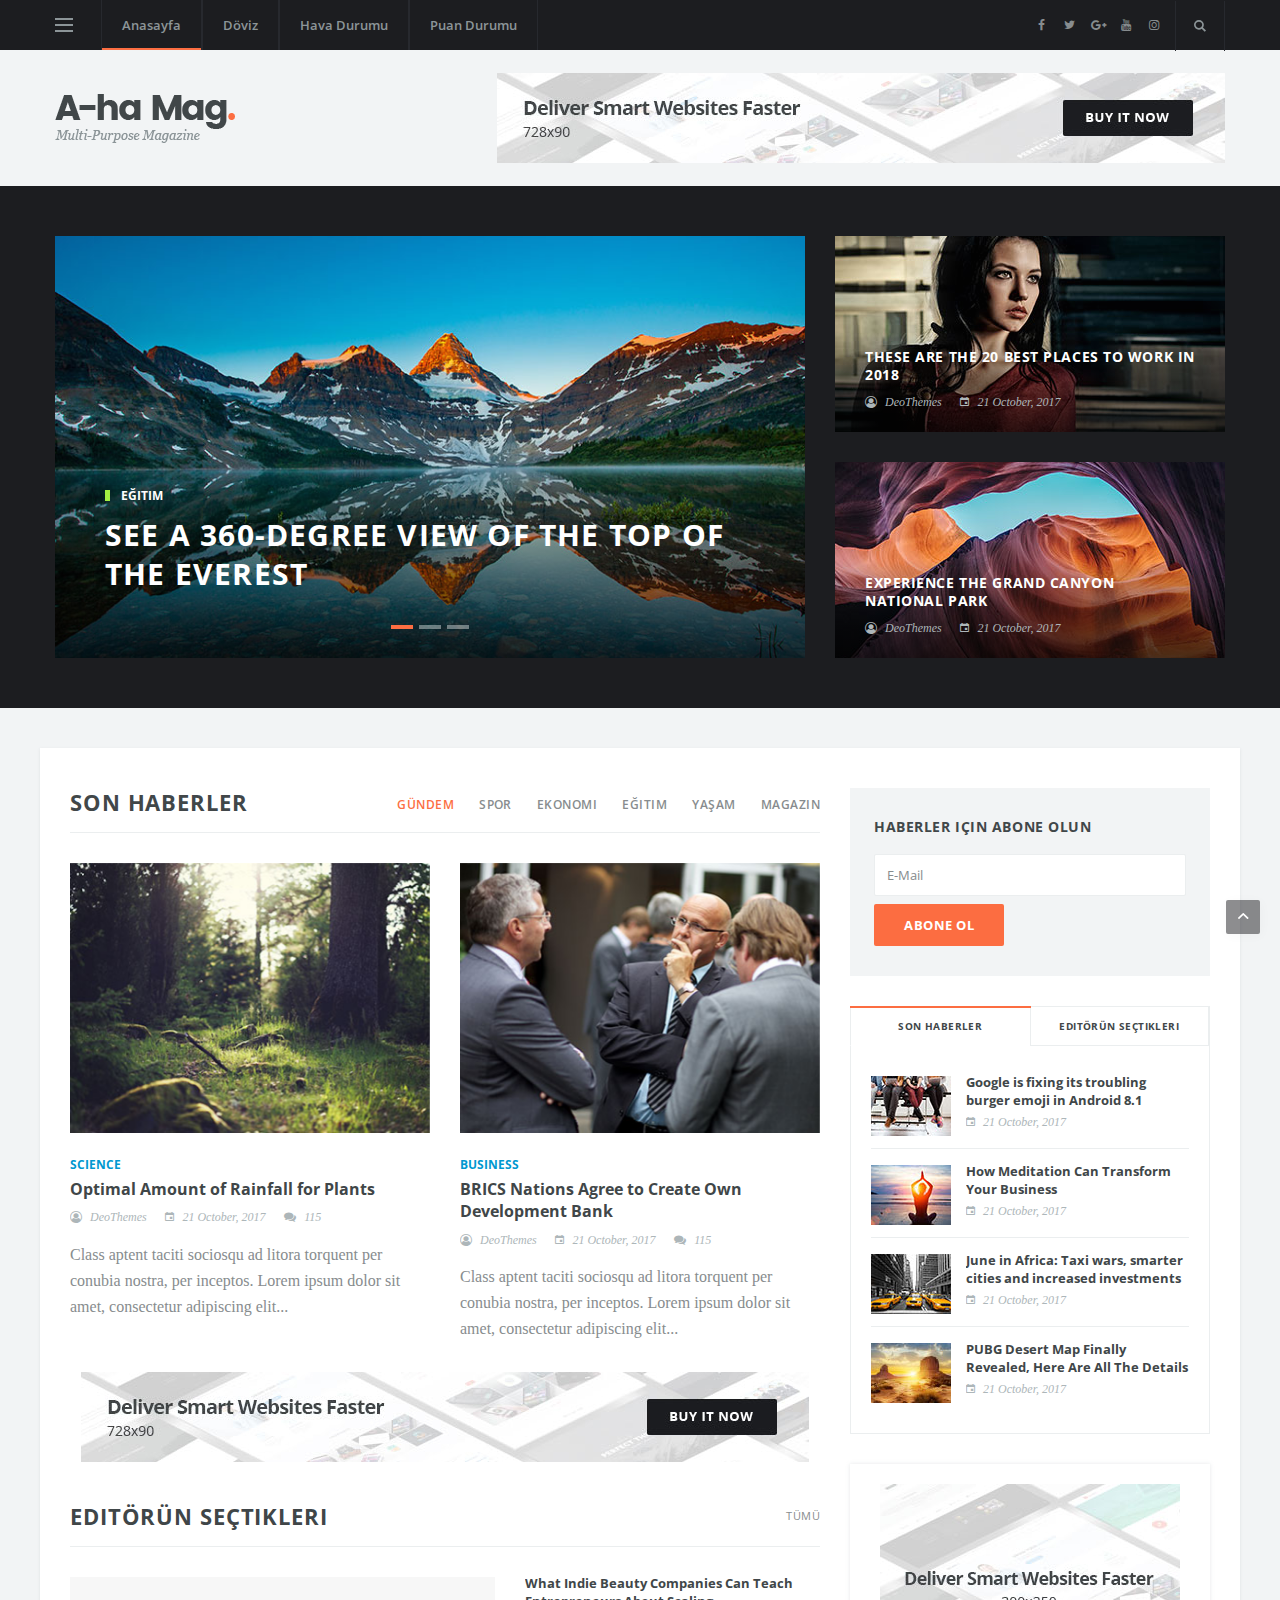
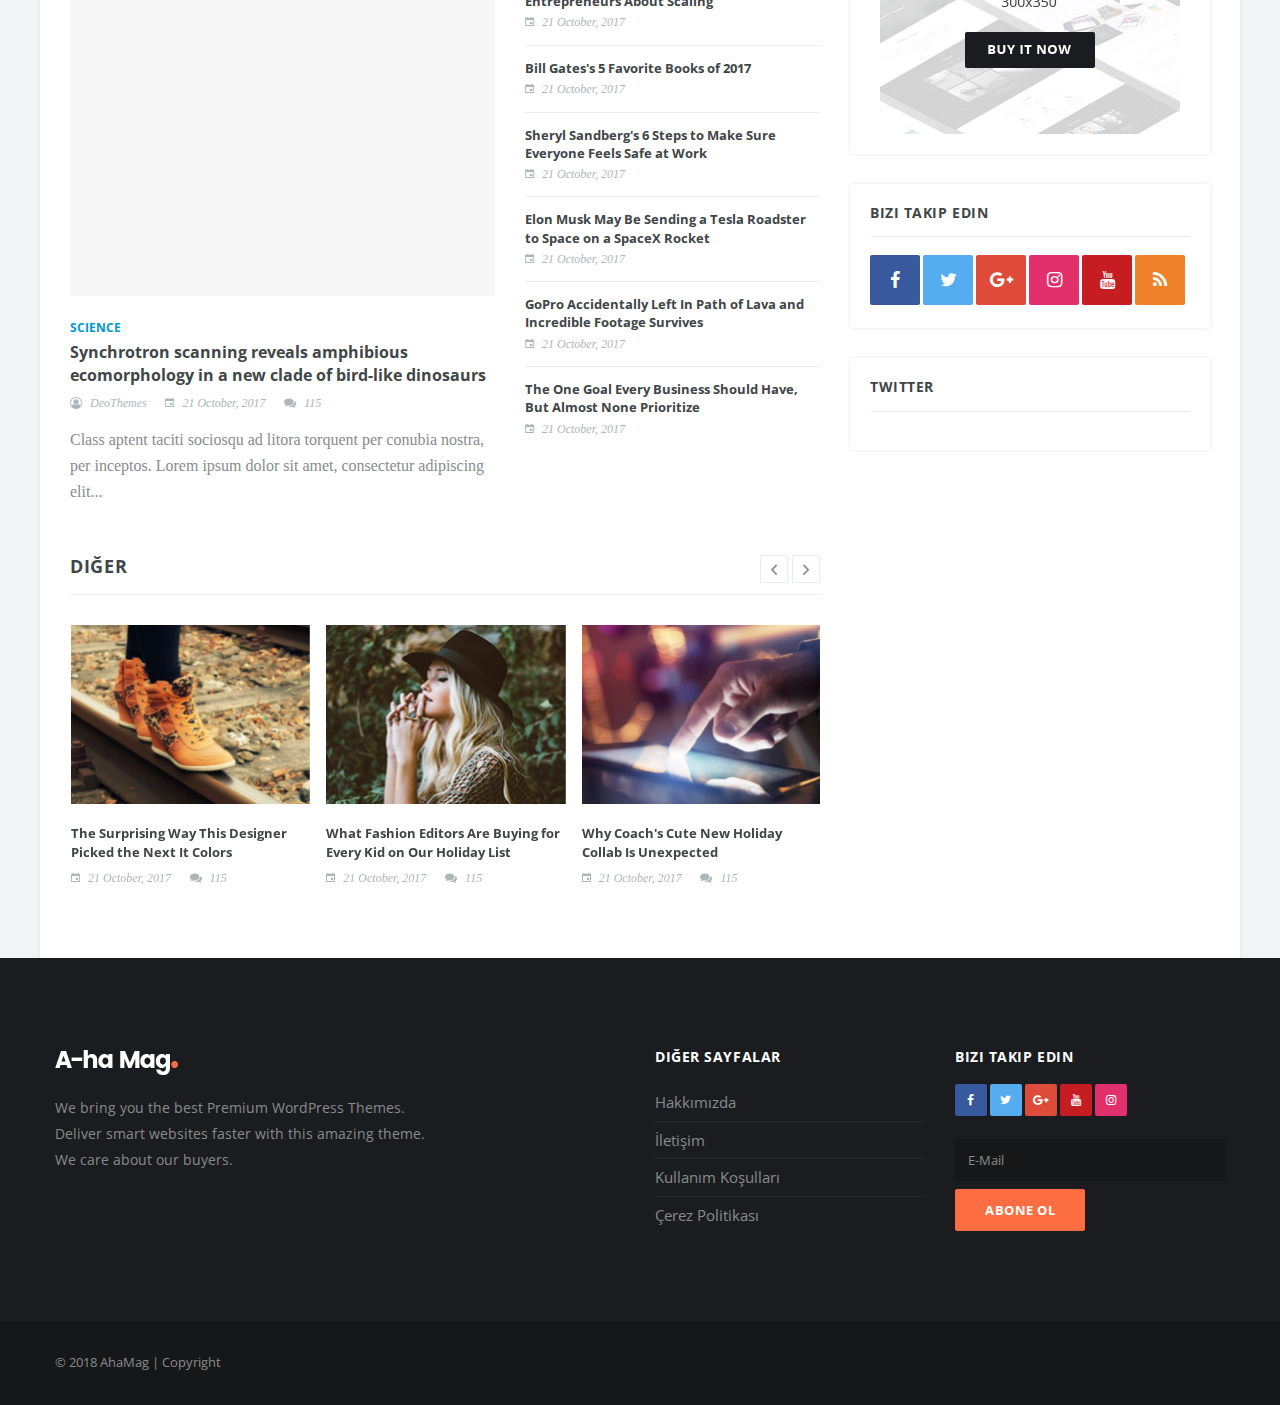
==== index.html @ 60ecb638 "anasayfa" ====
<!DOCTYPE html>
<html lang="en">

<head>
    <title>Aha Magazine | Home</title>

    <meta charset="utf-8">
    <!--[if IE]><meta http-equiv='X-UA-Compatible' content='IE=edge,chrome=1'><![endif]-->
    <meta name="viewport" content="width=device-width, initial-scale=1, shrink-to-fit=no" />
    <meta name="description" content="">

    <!-- Google Fonts -->
    <link href='https://fonts.googleapis.com/css?family=Open+Sans:400,600,700' rel='stylesheet'>

    <!-- Css -->
    <link rel="stylesheet" href="css/bootstrap.min.css" />
    <link rel="stylesheet" href="css/font-icons.css" />
    <link rel="stylesheet" href="css/style.css" />

    <!-- Favicons -->
    <link rel="shortcut icon" href="img/favicon.ico">
    <link rel="apple-touch-icon" href="img/apple-touch-icon.png">
    <link rel="apple-touch-icon" sizes="72x72" href="img/apple-touch-icon-72x72.png">
    <link rel="apple-touch-icon" sizes="114x114" href="img/apple-touch-icon-114x114.png">

    <!-- Lazyload -->
    <script src="js/lazysizes.min.js"></script>

</head>

<body class="bg-light">

    <!-- Preloader -->
    <div class="loader-mask">
        <div class="loader">
            <div></div>
        </div>
    </div>

    <!-- Bg Overlay -->
    <div class="content-overlay"></div>

    <!-- Sidenav -->
    <header class="sidenav" id="sidenav">

        <!-- close -->
        <div class="sidenav__close">
            <button class="sidenav__close-button" id="sidenav__close-button" aria-label="close sidenav">
                <i class="ui-close sidenav__close-icon"></i>
            </button>
        </div>

        <!-- Nav -->
        <nav class="sidenav__menu-container">
            <ul class="sidenav__menu" role="menubar">
                <!-- Categories -->
                <li>
                    <a href="#" class="sidenav__menu-link sidenav__menu-link-category sidenav__menu-link--orange">Gündem</a>
                </li>
                <li>
                    <a href="#" class="sidenav__menu-link sidenav__menu-link-category sidenav__menu-link--blue">Spor</a>
                </li>
                <li>
                    <a href="#" class="sidenav__menu-link sidenav__menu-link-category sidenav__menu-link--red">Ekonomi</a>
                </li>
                <li>
                    <a href="#" class="sidenav__menu-link sidenav__menu-link-category sidenav__menu-link--salad">Eğitim</a>
                </li>
                <li>
                    <a href="#" class="sidenav__menu-link sidenav__menu-link-category sidenav__menu-link--purple">Yaşam</a>
                </li>
                <li>
                    <a href="#" class="sidenav__menu-link sidenav__menu-link-category sidenav__menu-link--yellow">Magazin</a>
                </li>
            </ul>
        </nav>

        <div class="socials sidenav__socials">
            <a class="social social-facebook" href="#" target="_blank" aria-label="facebook">
                <i class="ui-facebook"></i>
            </a>
            <a class="social social-twitter" href="#" target="_blank" aria-label="twitter">
                <i class="ui-twitter"></i>
            </a>
            <a class="social social-google-plus" href="#" target="_blank" aria-label="google">
                <i class="ui-google"></i>
            </a>
            <a class="social social-youtube" href="#" target="_blank" aria-label="youtube">
                <i class="ui-youtube"></i>
            </a>
            <a class="social social-instagram" href="#" target="_blank" aria-label="instagram">
                <i class="ui-instagram"></i>
            </a>
        </div>
    </header>
    <!-- end sidenav -->

    <main class="main oh" id="main">

        <!-- Navigation -->
        <header class="nav">

            <div class="nav__holder nav--sticky">
                <div class="container relative">
                    <div class="flex-parent">

                        <!-- Side Menu Button -->
                        <button class="nav-icon-toggle" id="nav-icon-toggle" aria-label="Open side menu">
                            <span class="nav-icon-toggle__box">
                                <span class="nav-icon-toggle__inner"></span>
                            </span>
                        </button>
                        <!-- end Side menu button -->

                        <!-- Mobile logo -->
                        <a href="index.html" class="logo logo--mobile d-lg-none">
                            <img class="logo__img" src="img/logo_mobile.png" alt="logo">
                        </a>

                        <!-- Nav-wrap -->
                        <nav class="flex-child nav__wrap d-none d-lg-block">
                            <ul class="nav__menu">

                                <li class="active">
                                    <a href="index.html">Anasayfa</a>
                                </li>
                                <li>
                                    <a href="index.html">Döviz</a>
                                </li>
                                <li>
                                    <a href="index.html">Hava Durumu</a>
                                </li>
                                <li>
                                    <a href="index.html">Puan Durumu</a>
                                </li>

                                <!--li class="nav__dropdown">
                                    <a href="#">Posts</a>
                                    <ul class="nav__dropdown-menu">
                                        <li>
                                            <a href="single-post-gallery.html">Gallery Post</a>
                                        </li>
                                        <li>
                                            <a href="single-post.html">Video Post</a>
                                        </li>
                                        <li>
                                            <a href="single-post.html">Audio Post</a>
                                        </li>
                                        <li>
                                            <a href="single-post-quote.html">Quote Post</a>
                                        </li>
                                    </ul>
                                </li-->
                            </ul>
                            <!-- end menu -->
                        </nav>
                        <!-- end nav-wrap -->

                        <!-- Nav Right -->
                        <div class="nav__right nav--align-right d-lg-flex">

                            <!-- Socials -->
                            <div class="nav__right-item socials nav__socials d-none d-lg-flex">
                                <a class="social social-facebook social--nobase" href="#" target="_blank" aria-label="facebook">
                                    <i class="ui-facebook"></i>
                                </a>
                                <a class="social social-twitter social--nobase" href="#" target="_blank" aria-label="twitter">
                                    <i class="ui-twitter"></i>
                                </a>
                                <a class="social social-google social--nobase" href="#" target="_blank" aria-label="google">
                                    <i class="ui-google"></i>
                                </a>
                                <a class="social social-youtube social--nobase" href="#" target="_blank" aria-label="youtube">
                                    <i class="ui-youtube"></i>
                                </a>
                                <a class="social social-instagram social--nobase" href="#" target="_blank" aria-label="instagram">
                                    <i class="ui-instagram"></i>
                                </a>
                            </div>

                            <!-- Search -->
                            <div class="nav__right-item nav__search">
                                <a href="#" class="nav__search-trigger" id="nav__search-trigger">
                                    <i class="ui-search nav__search-trigger-icon"></i>
                                </a>
                                <div class="nav__search-box" id="nav__search-box">
                                    <form class="nav__search-form">
                                        <input type="text" placeholder="Ara" class="nav__search-input">
                                        <button type="submit" class="search-button btn btn-lg btn-color btn-button">
                                            <i class="ui-search nav__search-icon"></i>
                                        </button>
                                    </form>
                                </div>

                            </div>

                        </div>
                        <!-- end nav right -->

                    </div>
                    <!-- end flex-parent -->
                </div>
                <!-- end container -->

            </div>
        </header>
        <!-- end navigation -->

        <!-- Header -->
        <div class="header">
            <div class="container">
                <div class="flex-parent align-items-center">

                    <!-- Logo -->
                    <a href="index.html" class="logo d-none d-lg-block">
                        <img class="logo__img" src="img/logo.png" alt="logo">
                    </a>

                    <!-- Ad Banner 728 -->
                    <div class="text-center">
                        <a href="#">
                            <img src="img/blog/placeholder_leaderboard.jpg" alt="">
                        </a>
                    </div>

                </div>
            </div>
        </div>
        <!-- end header -->

        <!-- Trending Now -->
        <!--div class="trending-now">
            <div class="container relative">
                <span class="trending-now__label">Trending</span>
                <ul class="newsticker">
                    <li class="newsticker__item">
                        <a href="single-post.html" class="newsticker__item-url">A-HA theme is multi-purpose solution for any kind of business</a>
                    </li>
                    <li class="newsticker__item">
                        <a href="single-post-1.html" class="newsticker__item-url">Satelite cost tens of millions or even hundreds of millions of dollars to build</a>
                    </li>
                    <li class="newsticker__item">
                        <a href="single-post-3.html" class="newsticker__item-url">8 Hidden Costs of Starting and Running a Business</a>
                    </li>
                </ul>
                <div class="newsticker-buttons">
                    <button class="newsticker-button newsticker-button--prev" id="newsticker-button--prev" aria-label="next article">
                        <i class="ui-arrow-left"></i>
                    </button>
                    <button class="newsticker-button newsticker-button--next" id="newsticker-button--next" aria-label="previous article">
                        <i class="ui-arrow-right"></i>
                    </button>
                </div>
            </div>
        </div-->

        <!-- Featured Posts Grid -->
        <section class="featured-posts-grid bg-dark">
            <div class="container clearfix">

                <!-- Large post slider -->
                <div class="featured-posts-grid__item featured-posts-grid__item--lg">
                    <div id="owl-hero-grid" class="owl-carousel owl-theme owl-carousel--dots-inside">

                        <article class="entry featured-posts-grid__entry">
                            <div class="thumb-bg-holder owl-lazy" data-src="img/blog/featured_grid_slide_1.jpg">
                                <img src="img/blog/featured_grid_slide_1.jpg" alt="" class="d-none">
                                <a href="single-post.html" class="thumb-url"></a>
                                <div class="bottom-gradient"></div>
                            </div>

                            <div class="thumb-text-holder">
                                <a href="single-post.html" class="entry__meta-category entry__meta-category-color entry__meta-category-color--salad">Eğitim</a>
                                <h2 class="thumb-entry-title">
                                    <a href="single-post.html">See a 360-Degree View of the Top of the Everest</a>
                                </h2>
                            </div>
                        </article>

                        <article class="entry featured-posts-grid__entry">
                            <div class="thumb-bg-holder owl-lazy" data-src="img/blog/featured_grid_slide_2.jpg">
                                <img src="img/blog/featured_grid_slide_2.jpg" alt="" class="d-none">
                                <a href="single-post.html" class="thumb-url"></a>
                                <div class="bottom-gradient"></div>
                            </div>

                            <div class="thumb-text-holder">
                                <a href="single-post.html" class="entry__meta-category entry__meta-category-color entry__meta-category-color--blue">Spor</a>
                                <h2 class="thumb-entry-title">
                                    <a href="single-post.html">BRICS Nations Agree to Create Own Development Bank</a>
                                </h2>
                            </div>
                        </article>

                        <article class="entry featured-posts-grid__entry">
                            <div class="thumb-bg-holder owl-lazy" data-src="img/blog/featured_grid_slide_3.jpg">
                                <img src="img/blog/featured_grid_slide_3.jpg" alt="" class="d-none">
                                <a href="single-post.html" class="thumb-url"></a>
                                <div class="bottom-gradient"></div>
                            </div>

                            <div class="thumb-text-holder">
                                <a href="single-post.html" class="entry__meta-category entry__meta-category-color entry__meta-category-color--purple">Yaşam</a>
                                <h2 class="thumb-entry-title">
                                    <a href="single-post.html">Tesla's Giant Battery Farm Is Now Live in South Australia</a>
                                </h2>
                            </div>
                        </article>

                    </div>
                    <!-- end owl slider -->
                </div>
                <!-- end large post slider -->


                <div class="featured-posts-grid__item featured-posts-grid__item--sm">
                    <article class="entry featured-posts-grid__entry">
                        <div class="thumb-bg-holder" style="background-image: url(img/blog/featured_grid_2.jpg);">
                            <a href="single-post.html" class="thumb-url"></a>
                            <div class="bottom-gradient"></div>
                        </div>

                        <div class="thumb-text-holder">
                            <h2 class="thumb-entry-title thumb-entry-title--sm">
                                <a href="single-post.html">These Are the 20 Best Places to Work in 2018</a>
                            </h2>
                            <ul class="entry__meta">
                                <li class="entry__meta-author">
                                    <i class="ui-author"></i>
                                    <a href="#">DeoThemes</a>
                                </li>
                                <li class="entry__meta-date">
                                    <i class="ui-date"></i>
                                    21 October, 2017
                                </li>
                            </ul>
                        </div>
                    </article>
                </div>

                <div class="featured-posts-grid__item featured-posts-grid__item--sm">
                    <article class="entry featured-posts-grid__entry">
                        <div class="thumb-bg-holder" style="background-image: url(img/blog/featured_grid_3.jpg);">
                            <a href="single-post.html" class="thumb-url"></a>
                            <div class="bottom-gradient"></div>
                        </div>

                        <div class="thumb-text-holder">
                            <h2 class="thumb-entry-title thumb-entry-title--sm">
                                <a href="single-post.html">Experience the Grand Canyon National Park</a>
                            </h2>
                            <ul class="entry__meta">
                                <li class="entry__meta-author">
                                    <i class="ui-author"></i>
                                    <a href="#">DeoThemes</a>
                                </li>
                                <li class="entry__meta-date">
                                    <i class="ui-date"></i>
                                    21 October, 2017
                                </li>
                                <!--li class="entry__meta-comments">
                                    <i class="ui-comments"></i>
                                    <a href="#">115</a>
                                </li-->
                            </ul>
                        </div>
                    </article>
                </div>

            </div>
        </section>
        <!-- end featured posts grid -->

        <div class="main-container container mt-40" id="main-container">

            <!-- Content -->
            <div class="row">

                <!-- Posts -->
                <div class="col-lg-8 blog__content mb-30">

                    <!-- Hot News -->
                    <section class="section tab-post mb-10">
                        <div class="title-wrap">
                            <h3 class="section-title">Son Haberler</h3>

                            <div class="tabs tab-post__tabs">
                                <ul class="tabs__list">
                                    <li class="tabs__item tabs__item--active">
                                        <a href="#tab-all" class="tabs__trigger">Gündem</a>
                                    </li>
                                    <li class="tabs__item">
                                        <a href="#tab-world" class="tabs__trigger">Spor</a>
                                    </li>
                                    <li class="tabs__item">
                                        <a href="#tab-business" class="tabs__trigger">Ekonomi</a>
                                    </li>
                                    <li class="tabs__item">
                                        <a href="#tab-politics" class="tabs__trigger">Eğitim</a>
                                    </li>
                                    <li class="tabs__item">
                                        <a href="#tab-marketing" class="tabs__trigger">Yaşam</a>
                                    </li>
                                    <li class="tabs__item">
                                        <a href="#tab-marketing" class="tabs__trigger">Magazin</a>
                                    </li>
                                </ul>
                                <!-- end tabs -->
                            </div>
                        </div>

                        <!-- tab content -->
                        <div class="tabs__content tabs__content-trigger tab-post__tabs-content">

                            <div class="tabs__content-pane tabs__content-pane--active" id="tab-all">
                                <div class="row">
                                    <div class="col-md-6">
                                        <article class="entry">
                                            <div class="entry__img-holder">
                                                <a href="single-post.html">
                                                    <div class="thumb-container thumb-75">
                                                        <img data-src="img/blog/grid_post_img_1.jpg" src="img/empty.png" class="entry__img lazyload" alt="" />
                                                    </div>
                                                </a>
                                            </div>

                                            <div class="entry__body">
                                                <div class="entry__header">
                                                    <a href="#" class="entry__meta-category">science</a>
                                                    <h2 class="entry__title">
                                                        <a href="single-post.html">Optimal Amount of Rainfall for Plants</a>
                                                    </h2>
                                                    <ul class="entry__meta">
                                                        <li class="entry__meta-author">
                                                            <i class="ui-author"></i>
                                                            <a href="#">DeoThemes</a>
                                                        </li>
                                                        <li class="entry__meta-date">
                                                            <i class="ui-date"></i>
                                                            21 October, 2017
                                                        </li>
                                                        <li class="entry__meta-comments">
                                                            <i class="ui-comments"></i>
                                                            <a href="#">115</a>
                                                        </li>
                                                    </ul>
                                                </div>
                                                <div class="entry__excerpt">
                                                    <p>Class aptent taciti sociosqu ad litora torquent per conubia nostra, per
                                                        inceptos. Lorem ipsum dolor sit amet, consectetur adipiscing elit...</p>
                                                </div>
                                            </div>
                                        </article>
                                    </div>
                                    <div class="col-md-6">
                                        <article class="entry">
                                            <div class="entry__img-holder">
                                                <a href="single-post.html">
                                                    <div class="thumb-container thumb-75">
                                                        <img data-src="img/blog/grid_post_img_2.jpg" src="img/empty.png" class="entry__img lazyload" alt="" />
                                                    </div>
                                                </a>
                                            </div>

                                            <div class="entry__body">
                                                <div class="entry__header">
                                                    <a href="#" class="entry__meta-category">business</a>
                                                    <h2 class="entry__title">
                                                        <a href="single-post.html">BRICS Nations Agree to Create Own Development Bank</a>
                                                    </h2>
                                                    <ul class="entry__meta">
                                                        <li class="entry__meta-author">
                                                            <i class="ui-author"></i>
                                                            <a href="#">DeoThemes</a>
                                                        </li>
                                                        <li class="entry__meta-date">
                                                            <i class="ui-date"></i>
                                                            21 October, 2017
                                                        </li>
                                                        <li class="entry__meta-comments">
                                                            <i class="ui-comments"></i>
                                                            <a href="#">115</a>
                                                        </li>
                                                    </ul>
                                                </div>
                                                <div class="entry__excerpt">
                                                    <p>Class aptent taciti sociosqu ad litora torquent per conubia nostra, per
                                                        inceptos. Lorem ipsum dolor sit amet, consectetur adipiscing elit...</p>
                                                </div>
                                            </div>
                                        </article>
                                    </div>
                                </div>
                            </div>
                            <!-- end pane 1 -->
                            <div class="tabs__content-pane" id="tab-world">
                                <div class="row">
                                    <div class="col-md-6">
                                        <article class="entry">
                                            <div class="entry__img-holder">
                                                <a href="single-post.html">
                                                    <div class="thumb-container thumb-75">
                                                        <img data-src="img/blog/grid_post_img_1.jpg" src="img/empty.png" class="entry__img lazyload" alt="" />
                                                    </div>
                                                </a>
                                            </div>

                                            <div class="entry__body">
                                                <div class="entry__header">
                                                    <a href="#" class="entry__meta-category">science</a>
                                                    <h2 class="entry__title">
                                                        <a href="single-post.html">Optimal Amount of Rainfall for Plants</a>
                                                    </h2>
                                                    <ul class="entry__meta">
                                                        <li class="entry__meta-author">
                                                            <i class="ui-author"></i>
                                                            <a href="#">DeoThemes</a>
                                                        </li>
                                                        <li class="entry__meta-date">
                                                            <i class="ui-date"></i>
                                                            21 October, 2017
                                                        </li>
                                                        <li class="entry__meta-comments">
                                                            <i class="ui-comments"></i>
                                                            <a href="#">115</a>
                                                        </li>
                                                    </ul>
                                                </div>
                                                <div class="entry__excerpt">
                                                    <p>Class aptent taciti sociosqu ad litora torquent per conubia nostra, per
                                                        inceptos. Lorem ipsum dolor sit amet, consectetur adipiscing elit...</p>
                                                </div>
                                            </div>
                                        </article>
                                    </div>
                                    <div class="col-md-6">
                                        <article class="entry">
                                            <div class="entry__img-holder">
                                                <a href="single-post.html">
                                                    <div class="thumb-container thumb-75">
                                                        <img data-src="img/blog/grid_post_img_2.jpg" src="img/empty.png" class="entry__img lazyload" alt="" />
                                                    </div>
                                                </a>
                                            </div>

                                            <div class="entry__body">
                                                <div class="entry__header">
                                                    <a href="#" class="entry__meta-category">business</a>
                                                    <h2 class="entry__title">
                                                        <a href="single-post.html">BRICS Nations Agree to Create Own Development Bank</a>
                                                    </h2>
                                                    <ul class="entry__meta">
                                                        <li class="entry__meta-author">
                                                            <i class="ui-author"></i>
                                                            <a href="#">DeoThemes</a>
                                                        </li>
                                                        <li class="entry__meta-date">
                                                            <i class="ui-date"></i>
                                                            21 October, 2017
                                                        </li>
                                                        <li class="entry__meta-comments">
                                                            <i class="ui-comments"></i>
                                                            <a href="#">115</a>
                                                        </li>
                                                    </ul>
                                                </div>
                                                <div class="entry__excerpt">
                                                    <p>Class aptent taciti sociosqu ad litora torquent per conubia nostra, per
                                                        inceptos. Lorem ipsum dolor sit amet, consectetur adipiscing elit...</p>
                                                </div>
                                            </div>
                                        </article>
                                    </div>
                                </div>
                            </div>
                            <!-- end pane 2 -->
                            <div class="tabs__content-pane" id="tab-business">
                                <div class="row">
                                    <div class="col-md-6">
                                        <article class="entry">
                                            <div class="entry__img-holder">
                                                <a href="single-post.html">
                                                    <div class="thumb-container thumb-75">
                                                        <img data-src="img/blog/grid_post_img_1.jpg" src="img/empty.png" class="entry__img lazyload" alt="" />
                                                    </div>
                                                </a>
                                            </div>

                                            <div class="entry__body">
                                                <div class="entry__header">
                                                    <a href="#" class="entry__meta-category">science</a>
                                                    <h2 class="entry__title">
                                                        <a href="single-post.html">Optimal Amount of Rainfall for Plants</a>
                                                    </h2>
                                                    <ul class="entry__meta">
                                                        <li class="entry__meta-author">
                                                            <i class="ui-author"></i>
                                                            <a href="#">DeoThemes</a>
                                                        </li>
                                                        <li class="entry__meta-date">
                                                            <i class="ui-date"></i>
                                                            21 October, 2017
                                                        </li>
                                                        <li class="entry__meta-comments">
                                                            <i class="ui-comments"></i>
                                                            <a href="#">115</a>
                                                        </li>
                                                    </ul>
                                                </div>
                                                <div class="entry__excerpt">
                                                    <p>Class aptent taciti sociosqu ad litora torquent per conubia nostra, per
                                                        inceptos. Lorem ipsum dolor sit amet, consectetur adipiscing elit...</p>
                                                </div>
                                            </div>
                                        </article>
                                    </div>
                                    <div class="col-md-6">
                                        <article class="entry">
                                            <div class="entry__img-holder">
                                                <a href="single-post.html">
                                                    <div class="thumb-container thumb-75">
                                                        <img data-src="img/blog/grid_post_img_2.jpg" src="img/empty.png" class="entry__img lazyload" alt="" />
                                                    </div>
                                                </a>
                                            </div>

                                            <div class="entry__body">
                                                <div class="entry__header">
                                                    <a href="#" class="entry__meta-category">business</a>
                                                    <h2 class="entry__title">
                                                        <a href="single-post.html">BRICS Nations Agree to Create Own Development Bank</a>
                                                    </h2>
                                                    <ul class="entry__meta">
                                                        <li class="entry__meta-author">
                                                            <i class="ui-author"></i>
                                                            <a href="#">DeoThemes</a>
                                                        </li>
                                                        <li class="entry__meta-date">
                                                            <i class="ui-date"></i>
                                                            21 October, 2017
                                                        </li>
                                                        <li class="entry__meta-comments">
                                                            <i class="ui-comments"></i>
                                                            <a href="#">115</a>
                                                        </li>
                                                    </ul>
                                                </div>
                                                <div class="entry__excerpt">
                                                    <p>Class aptent taciti sociosqu ad litora torquent per conubia nostra, per
                                                        inceptos. Lorem ipsum dolor sit amet, consectetur adipiscing elit...</p>
                                                </div>
                                            </div>
                                        </article>
                                    </div>
                                </div>
                            </div>
                            <!-- end pane 3 -->
                            <div class="tabs__content-pane" id="tab-politics">
                                <div class="row">
                                    <div class="col-md-6">
                                        <article class="entry">
                                            <div class="entry__img-holder">
                                                <a href="single-post.html">
                                                    <div class="thumb-container thumb-75">
                                                        <img data-src="img/blog/grid_post_img_1.jpg" src="img/empty.png" class="entry__img lazyload" alt="" />
                                                    </div>
                                                </a>
                                            </div>

                                            <div class="entry__body">
                                                <div class="entry__header">
                                                    <a href="#" class="entry__meta-category">science</a>
                                                    <h2 class="entry__title">
                                                        <a href="single-post.html">Optimal Amount of Rainfall for Plants</a>
                                                    </h2>
                                                    <ul class="entry__meta">
                                                        <li class="entry__meta-author">
                                                            <i class="ui-author"></i>
                                                            <a href="#">DeoThemes</a>
                                                        </li>
                                                        <li class="entry__meta-date">
                                                            <i class="ui-date"></i>
                                                            21 October, 2017
                                                        </li>
                                                        <li class="entry__meta-comments">
                                                            <i class="ui-comments"></i>
                                                            <a href="#">115</a>
                                                        </li>
                                                    </ul>
                                                </div>
                                                <div class="entry__excerpt">
                                                    <p>Class aptent taciti sociosqu ad litora torquent per conubia nostra, per
                                                        inceptos. Lorem ipsum dolor sit amet, consectetur adipiscing elit...</p>
                                                </div>
                                            </div>
                                        </article>
                                    </div>
                                    <div class="col-md-6">
                                        <article class="entry">
                                            <div class="entry__img-holder">
                                                <a href="single-post.html">
                                                    <div class="thumb-container thumb-75">
                                                        <img data-src="img/blog/grid_post_img_2.jpg" src="img/empty.png" class="entry__img lazyload" alt="" />
                                                    </div>
                                                </a>
                                            </div>

                                            <div class="entry__body">
                                                <div class="entry__header">
                                                    <a href="#" class="entry__meta-category">business</a>
                                                    <h2 class="entry__title">
                                                        <a href="single-post.html">BRICS Nations Agree to Create Own Development Bank</a>
                                                    </h2>
                                                    <ul class="entry__meta">
                                                        <li class="entry__meta-author">
                                                            <i class="ui-author"></i>
                                                            <a href="#">DeoThemes</a>
                                                        </li>
                                                        <li class="entry__meta-date">
                                                            <i class="ui-date"></i>
                                                            21 October, 2017
                                                        </li>
                                                        <li class="entry__meta-comments">
                                                            <i class="ui-comments"></i>
                                                            <a href="#">115</a>
                                                        </li>
                                                    </ul>
                                                </div>
                                                <div class="entry__excerpt">
                                                    <p>Class aptent taciti sociosqu ad litora torquent per conubia nostra, per
                                                        inceptos. Lorem ipsum dolor sit amet, consectetur adipiscing elit...</p>
                                                </div>
                                            </div>
                                        </article>
                                    </div>
                                </div>
                            </div>
                            <!-- end pane 4 -->
                            <div class="tabs__content-pane" id="tab-marketing">
                                <div class="row">
                                    <div class="col-md-6">
                                        <article class="entry">
                                            <div class="entry__img-holder">
                                                <a href="single-post.html">
                                                    <div class="thumb-container thumb-75">
                                                        <img data-src="img/blog/grid_post_img_1.jpg" src="img/empty.png" class="entry__img lazyload" alt="" />
                                                    </div>
                                                </a>
                                            </div>

                                            <div class="entry__body">
                                                <div class="entry__header">
                                                    <a href="#" class="entry__meta-category">science</a>
                                                    <h2 class="entry__title">
                                                        <a href="single-post.html">Optimal Amount of Rainfall for Plants</a>
                                                    </h2>
                                                    <ul class="entry__meta">
                                                        <li class="entry__meta-author">
                                                            <i class="ui-author"></i>
                                                            <a href="#">DeoThemes</a>
                                                        </li>
                                                        <li class="entry__meta-date">
                                                            <i class="ui-date"></i>
                                                            21 October, 2017
                                                        </li>
                                                        <li class="entry__meta-comments">
                                                            <i class="ui-comments"></i>
                                                            <a href="#">115</a>
                                                        </li>
                                                    </ul>
                                                </div>
                                                <div class="entry__excerpt">
                                                    <p>Class aptent taciti sociosqu ad litora torquent per conubia nostra, per
                                                        inceptos. Lorem ipsum dolor sit amet, consectetur adipiscing elit...</p>
                                                </div>
                                            </div>
                                        </article>
                                    </div>
                                    <div class="col-md-6">
                                        <article class="entry">
                                            <div class="entry__img-holder">
                                                <a href="single-post.html">
                                                    <div class="thumb-container thumb-75">
                                                        <img data-src="img/blog/grid_post_img_2.jpg" src="img/empty.png" class="entry__img lazyload" alt="" />
                                                    </div>
                                                </a>
                                            </div>

                                            <div class="entry__body">
                                                <div class="entry__header">
                                                    <a href="#" class="entry__meta-category">business</a>
                                                    <h2 class="entry__title">
                                                        <a href="single-post.html">BRICS Nations Agree to Create Own Development Bank</a>
                                                    </h2>
                                                    <ul class="entry__meta">
                                                        <li class="entry__meta-author">
                                                            <i class="ui-author"></i>
                                                            <a href="#">DeoThemes</a>
                                                        </li>
                                                        <li class="entry__meta-date">
                                                            <i class="ui-date"></i>
                                                            21 October, 2017
                                                        </li>
                                                        <li class="entry__meta-comments">
                                                            <i class="ui-comments"></i>
                                                            <a href="#">115</a>
                                                        </li>
                                                    </ul>
                                                </div>
                                                <div class="entry__excerpt">
                                                    <p>Class aptent taciti sociosqu ad litora torquent per conubia nostra, per
                                                        inceptos. Lorem ipsum dolor sit amet, consectetur adipiscing elit...</p>
                                                </div>
                                            </div>
                                        </article>
                                    </div>
                                </div>
                            </div>
                            <!-- end pane 5 -->
                        </div>
                        <!-- end tab content -->
                    </section>
                    <!-- end hot news -->

                    <!-- Latest News -->
                    <!--section class="section">
                        <div class="title-wrap">
                            <h3 class="section-title">Latest News</h3>
                            <a href="#" class="all-posts-url">View All</a>
                        </div>

                        <article class="entry post-list">
                            <div class="entry__img-holder post-list__img-holder">
                                <a href="single-post.html">
                                    <div class="thumb-container thumb-75">
                                        <img data-src="img/blog/list_post_img_1.jpg" src="img/empty.png" class="entry__img lazyload" alt="">
                                    </div>
                                </a>
                            </div>

                            <div class="entry__body post-list__body">
                                <div class="entry__header">
                                    <a href="#" class="entry__meta-category">business</a>
                                    <h2 class="entry__title">
                                        <a href="single-post.html">Your Business Is Talking. Do You Have the Tools to Listen?</a>
                                    </h2>
                                    <ul class="entry__meta">
                                        <li class="entry__meta-author">
                                            <i class="ui-author"></i>
                                            <a href="#">DeoThemes</a>
                                        </li>
                                        <li class="entry__meta-date">
                                            <i class="ui-date"></i>
                                            21 October, 2017
                                        </li>
                                        <li class="entry__meta-comments">
                                            <i class="ui-comments"></i>
                                            <a href="#">115</a>
                                        </li>
                                    </ul>
                                </div>
                                <div class="entry__excerpt">
                                    <p>Point of Sale hardware, the till at a shop check out, has become very complex over the
                                        past ten years. Modern POS hardware includes the cash till, bar-code readers...</p>
                                </div>
                            </div>
                        </article>

                        <article class="entry post-list">
                            <div class="entry__img-holder post-list__img-holder">
                                <a href="single-post.html">
                                    <div class="thumb-container thumb-75">
                                        <img data-src="img/blog/list_post_img_2.jpg" src="img/empty.png" class="entry__img lazyload" alt="">
                                    </div>
                                </a>
                            </div>

                            <div class="entry__body post-list__body">
                                <div class="entry__header">
                                    <a href="#" class="entry__meta-category">tech</a>
                                    <h2 class="entry__title">
                                        <a href="single-post.html">Removing Bitcoin payments from Steam is a smart move by Valve</a>
                                    </h2>
                                    <ul class="entry__meta">
                                        <li class="entry__meta-author">
                                            <i class="ui-author"></i>
                                            <a href="#">DeoThemes</a>
                                        </li>
                                        <li class="entry__meta-date">
                                            <i class="ui-date"></i>
                                            21 October, 2017
                                        </li>
                                        <li class="entry__meta-comments">
                                            <i class="ui-comments"></i>
                                            <a href="#">115</a>
                                        </li>
                                    </ul>
                                </div>
                                <div class="entry__excerpt">
                                    <p>Point of Sale hardware, the till at a shop check out, has become very complex over the
                                        past ten years. Modern POS hardware includes the cash till, bar-code readers...</p>
                                </div>
                            </div>
                        </article>

                        <article class="entry post-list">
                            <div class="entry__img-holder post-list__img-holder">
                                <a href="single-post.html">
                                    <div class="thumb-container thumb-75">
                                        <img data-src="img/blog/list_post_img_3.jpg" src="img/empty.png" class="entry__img lazyload" alt="">
                                    </div>
                                </a>
                            </div>

                            <div class="entry__body post-list__body">
                                <div class="entry__header">
                                    <a href="#" class="entry__meta-category">fashion</a>
                                    <h2 class="entry__title">
                                        <a href="single-post.html">This Is the Burberry Bag Every Fashion Girl Wanted 15 Years Ago</a>
                                    </h2>
                                    <ul class="entry__meta">
                                        <li class="entry__meta-author">
                                            <i class="ui-author"></i>
                                            <a href="#">DeoThemes</a>
                                        </li>
                                        <li class="entry__meta-date">
                                            <i class="ui-date"></i>
                                            21 October, 2017
                                        </li>
                                        <li class="entry__meta-comments">
                                            <i class="ui-comments"></i>
                                            <a href="#">115</a>
                                        </li>
                                    </ul>
                                </div>
                                <div class="entry__excerpt">
                                    <p>Point of Sale hardware, the till at a shop check out, has become very complex over the
                                        past ten years. Modern POS hardware includes the cash till, bar-code readers...</p>
                                </div>
                            </div>
                        </article>

                    </section-->
                    <!-- end latest news -->

                    <!-- Ad Banner 728 -->
                    <div class="text-center pb-40">
                        <a href="#">
                            <img src="img/blog/placeholder_leaderboard.jpg" alt="">
                        </a>
                    </div>

                    <!-- Editor's Picks -->
                    <section class="section editors-picks mb-20">
                        <div class="title-wrap">
                            <h3 class="section-title">Editörün Seçtikleri</h3>
                            <a href="#" class="all-posts-url">Tümü</a>
                        </div>
                        <div class="row">
                            <div class="col-lg-7">
                                <article class="entry">
                                    <div class="entry__img-holder">
                                        <a href="single-post.html">
                                            <div class="thumb-container thumb-75">
                                                <img data-src="img/blog/editors_post_img.jpg" src="img/empty.png" class="entry__img lazyload" alt="" />
                                            </div>
                                        </a>
                                    </div>

                                    <div class="entry__body">
                                        <div class="entry__header">
                                            <a href="#" class="entry__meta-category">science</a>
                                            <h2 class="entry__title">
                                                <a href="single-post.html">Synchrotron scanning reveals amphibious ecomorphology in a new clade of bird-like
                                                    dinosaurs
                                                </a>
                                            </h2>
                                            <ul class="entry__meta">
                                                <li class="entry__meta-author">
                                                    <i class="ui-author"></i>
                                                    <a href="#">DeoThemes</a>
                                                </li>
                                                <li class="entry__meta-date">
                                                    <i class="ui-date"></i>
                                                    21 October, 2017
                                                </li>
                                                <li class="entry__meta-comments">
                                                    <i class="ui-comments"></i>
                                                    <a href="#">115</a>
                                                </li>
                                            </ul>
                                        </div>
                                        <div class="entry__excerpt">
                                            <p>Class aptent taciti sociosqu ad litora torquent per conubia nostra, per inceptos.
                                                Lorem ipsum dolor sit amet, consectetur adipiscing elit...</p>
                                        </div>
                                    </div>
                                </article>
                            </div>
                            <div class="col-lg-5">
                                <ul class="post-list-small">
                                    <li class="post-list-small__item">
                                        <article class="post-list-small__entry">
                                            <div class="post-list-small__body">
                                                <h3 class="post-list-small__entry-title">
                                                    <a href="single-post.html">What Indie Beauty Companies Can Teach Entrepreneurs About Scaling</a>
                                                </h3>
                                                <ul class="entry__meta">
                                                    <li class="entry__meta-date">
                                                        <i class="ui-date"></i>
                                                        21 October, 2017
                                                    </li>
                                                </ul>
                                            </div>
                                        </article>
                                    </li>
                                    <li class="post-list-small__item">
                                        <article class="post-list-small__entry">
                                            <div class="post-list-small__body">
                                                <h3 class="post-list-small__entry-title">
                                                    <a href="single-post.html">Bill Gates's 5 Favorite Books of 2017</a>
                                                </h3>
                                                <ul class="entry__meta">
                                                    <li class="entry__meta-date">
                                                        <i class="ui-date"></i>
                                                        21 October, 2017
                                                    </li>
                                                </ul>
                                            </div>
                                        </article>
                                    </li>
                                    <li class="post-list-small__item">
                                        <article class="post-list-small__entry">
                                            <div class="post-list-small__body">
                                                <h3 class="post-list-small__entry-title">
                                                    <a href="single-post.html">Sheryl Sandberg's 6 Steps to Make Sure Everyone Feels Safe at Work</a>
                                                </h3>
                                                <ul class="entry__meta">
                                                    <li class="entry__meta-date">
                                                        <i class="ui-date"></i>
                                                        21 October, 2017
                                                    </li>
                                                </ul>
                                            </div>
                                        </article>
                                    </li>
                                    <li class="post-list-small__item">
                                        <article class="post-list-small__entry">
                                            <div class="post-list-small__body">
                                                <h3 class="post-list-small__entry-title">
                                                    <a href="single-post.html">Elon Musk May Be Sending a Tesla Roadster to Space on a SpaceX Rocket</a>
                                                </h3>
                                                <ul class="entry__meta">
                                                    <li class="entry__meta-date">
                                                        <i class="ui-date"></i>
                                                        21 October, 2017
                                                    </li>
                                                </ul>
                                            </div>
                                        </article>
                                    </li>
                                    <li class="post-list-small__item">
                                        <article class="post-list-small__entry">
                                            <div class="post-list-small__body">
                                                <h3 class="post-list-small__entry-title">
                                                    <a href="single-post.html">GoPro Accidentally Left In Path of Lava and Incredible Footage Survives</a>
                                                </h3>
                                                <ul class="entry__meta">
                                                    <li class="entry__meta-date">
                                                        <i class="ui-date"></i>
                                                        21 October, 2017
                                                    </li>
                                                </ul>
                                            </div>
                                        </article>
                                    </li>
                                    <li class="post-list-small__item">
                                        <article class="post-list-small__entry">
                                            <div class="post-list-small__body">
                                                <h3 class="post-list-small__entry-title">
                                                    <a href="single-post.html">The One Goal Every Business Should Have, But Almost None Prioritize</a>
                                                </h3>
                                                <ul class="entry__meta">
                                                    <li class="entry__meta-date">
                                                        <i class="ui-date"></i>
                                                        21 October, 2017
                                                    </li>
                                                </ul>
                                            </div>
                                        </article>
                                    </li>
                                </ul>
                            </div>
                        </div>
                    </section>
                    <!-- end editors picks -->


                    <!-- Carousel posts -->
                    <section class="section mb-20">
                        <div class="title-wrap">
                            <h3 class="section-title section-title--sm">Diğer</h3>
                            <div class="carousel-nav">
                                <button class="carousel-nav__btn carousel-nav__btn--prev" aria-label="previous slide">
                                    <i class="ui-arrow-left"></i>
                                </button>
                                <button class="carousel-nav__btn carousel-nav__btn--next" aria-label="next slide">
                                    <i class="ui-arrow-right"></i>
                                </button>
                            </div>
                        </div>

                        <!-- Slider -->
                        <div id="owl-posts" class="owl-carousel owl-theme">
                            <article class="entry">
                                <div class="entry__img-holder">
                                    <a href="single-post.html">
                                        <div class="thumb-container thumb-75">
                                            <img data-src="img/blog/carousel_img_1.jpg" src="img/blog/carousel_img_1.jpg" class="entry__img owl-lazy" alt="" />
                                        </div>
                                    </a>
                                </div>

                                <div class="entry__body">
                                    <div class="entry__header">
                                        <h2 class="entry__title entry__title--sm">
                                            <a href="single-post.html">The Surprising Way This Designer Picked the Next It Colors</a>
                                        </h2>
                                        <ul class="entry__meta">
                                            <li class="entry__meta-date">
                                                <i class="ui-date"></i>
                                                21 October, 2017
                                            </li>
                                            <li class="entry__meta-comments">
                                                <i class="ui-comments"></i>
                                                <a href="#">115</a>
                                            </li>
                                        </ul>
                                    </div>
                                </div>
                            </article>
                            <article class="entry">
                                <div class="entry__img-holder">
                                    <a href="single-post.html">
                                        <div class="thumb-container thumb-75">
                                            <img data-src="img/blog/carousel_img_2.jpg" src="img/blog/carousel_img_2.jpg" class="entry__img owl-lazy" alt="" />
                                        </div>
                                    </a>
                                </div>

                                <div class="entry__body">
                                    <div class="entry__header">
                                        <h2 class="entry__title entry__title--sm">
                                            <a href="single-post.html">What Fashion Editors Are Buying for Every Kid on Our Holiday List</a>
                                        </h2>
                                        <ul class="entry__meta">
                                            <li class="entry__meta-date">
                                                <i class="ui-date"></i>
                                                21 October, 2017
                                            </li>
                                            <li class="entry__meta-comments">
                                                <i class="ui-comments"></i>
                                                <a href="#">115</a>
                                            </li>
                                        </ul>
                                    </div>
                                </div>
                            </article>
                            <article class="entry">
                                <div class="entry__img-holder">
                                    <a href="single-post.html">
                                        <div class="thumb-container thumb-75">
                                            <img data-src="img/blog/carousel_img_3.jpg" src="img/blog/carousel_img_3.jpg" class="entry__img owl-lazy" alt="" />
                                        </div>
                                    </a>
                                </div>

                                <div class="entry__body">
                                    <div class="entry__header">
                                        <h2 class="entry__title entry__title--sm">
                                            <a href="single-post.html">Why Coach's Cute New Holiday Collab Is Unexpected</a>
                                        </h2>
                                        <ul class="entry__meta">
                                            <li class="entry__meta-date">
                                                <i class="ui-date"></i>
                                                21 October, 2017
                                            </li>
                                            <li class="entry__meta-comments">
                                                <i class="ui-comments"></i>
                                                <a href="#">115</a>
                                            </li>
                                        </ul>
                                    </div>
                                </div>
                            </article>
                        </div>
                        <!-- end slider -->

                    </section>

                </div>
                <!-- end posts -->

                <!-- Sidebar -->
                <aside class="col-lg-4 sidebar sidebar--right">

                    <!-- Widget Social Subscribers -->
                    <!--div class="widget widget-social-subscribers">
                        <ul class="widget-social-subscribers__list">
                            <li class="widget-social-subscribers__item">
                                <a href="#" class="widget-social-subscribers__url widget-social-subscribers--facebook">
                                    <i class="ui-facebook widget-social-subscribers__icon"></i>
                                    <span class="widget-social-subscribers__number">15369</span>
                                    <span class="widget-social-subscribers__text">Fans</span>
                                </a>
                            </li>
                            <li class="widget-social-subscribers__item">
                                <a href="#" class="widget-social-subscribers__url widget-social-subscribers--twitter">
                                    <i class="ui-twitter widget-social-subscribers__icon"></i>
                                    <span class="widget-social-subscribers__number">15369</span>
                                    <span class="widget-social-subscribers__text">Followers</span>
                                </a>
                            </li>
                            <li class="widget-social-subscribers__item">
                                <a href="#" class="widget-social-subscribers__url widget-social-subscribers--google">
                                    <i class="ui-google widget-social-subscribers__icon"></i>
                                    <span class="widget-social-subscribers__number">15369</span>
                                    <span class="widget-social-subscribers__text">Followers</span>
                                </a>
                            </li>
                            <li class="widget-social-subscribers__item">
                                <a href="#" class="widget-social-subscribers__url widget-social-subscribers--rss">
                                    <i class="ui-rss widget-social-subscribers__icon"></i>
                                    <span class="widget-social-subscribers__number">15369</span>
                                    <span class="widget-social-subscribers__text">Subscribers</span>
                                </a>
                            </li>
                            <li class="widget-social-subscribers__item">
                                <a href="#" class="widget-social-subscribers__url widget-social-subscribers--youtube">
                                    <i class="ui-youtube widget-social-subscribers__icon"></i>
                                    <span class="widget-social-subscribers__number">15369</span>
                                    <span class="widget-social-subscribers__text">Subscribers</span>
                                </a>
                            </li>
                            <li class="widget-social-subscribers__item">
                                <a href="#" class="widget-social-subscribers__url widget-social-subscribers--instagram">
                                    <i class="ui-instagram widget-social-subscribers__icon"></i>
                                    <span class="widget-social-subscribers__number">15369</span>
                                    <span class="widget-social-subscribers__text">Followers</span>
                                </a>
                            </li>
                        </ul>
                    </div-->

                    <!-- Widget Newsletter -->
                    <div class="widget widget_mc4wp_form_widget">
                        <h4 class="widget-title">Haberler için abone olun</h4>
                        <form class="mc4wp-form" method="post">
                            <div class="mc4wp-form-fields">
                                <p>
                                    <input type="email" name="EMAIL" placeholder="E-Mail" required="">
                                </p>
                                <p>
                                    <input type="submit" class="btn btn-lg btn-color" value="Abone Ol">
                                </p>
                            </div>
                        </form>
                    </div>
                    <!-- end widget newsletter -->

                    <!-- Widget Popular/Latest Posts -->
                    <div class="widget widget-tabpost">
                        <div class="tabs widget-tabpost__tabs">
                            <ul class="tabs__list widget-tabpost__tabs-list">
                                <li class="tabs__item widget-tabpost__tabs-item tabs__item--active">
                                    <a href="#tab-trending" class="tabs__url tabs__trigger widget-tabpost__tabs-url">Son Haberler</a>
                                </li>
                                <li class="tabs__item widget-tabpost__tabs-item">
                                    <a href="#tab-latest" class="tabs__url tabs__trigger widget-tabpost__tabs-url" style="border-right: 2px solid #ebeeef;">Editörün Seçtikleri</a>
                                </li>
                            </ul>
                            <!-- end tabs -->

                            <!-- tab content -->
                            <div class="tabs__content tabs__content-trigger widget-tabpost__tabs-content">

                                <div class="tabs__content-pane tabs__content-pane--active" id="tab-trending">
                                    <ul class="post-list-small">
                                        <li class="post-list-small__item">
                                            <article class="post-list-small__entry clearfix">
                                                <div class="post-list-small__img-holder">
                                                    <div class="thumb-container thumb-75">
                                                        <a href="single-post.html">
                                                            <img data-src="img/blog/popular_post_1.jpg" src="img/empty.png" alt="" class=" lazyload">
                                                        </a>
                                                    </div>
                                                </div>
                                                <div class="post-list-small__body">
                                                    <h3 class="post-list-small__entry-title">
                                                        <a href="single-post.html">Google is fixing its troubling burger emoji in Android 8.1</a>
                                                    </h3>
                                                    <ul class="entry__meta">
                                                        <li class="entry__meta-date">
                                                            <i class="ui-date"></i>
                                                            21 October, 2017
                                                        </li>
                                                    </ul>
                                                </div>
                                            </article>
                                        </li>
                                        <li class="post-list-small__item">
                                            <article class="post-list-small__entry clearfix">
                                                <div class="post-list-small__img-holder">
                                                    <div class="thumb-container thumb-75">
                                                        <a href="single-post.html">
                                                            <img data-src="img/blog/popular_post_2.jpg" src="img/empty.png" alt="" class=" lazyload">
                                                        </a>
                                                    </div>
                                                </div>
                                                <div class="post-list-small__body">
                                                    <h3 class="post-list-small__entry-title">
                                                        <a href="single-post.html">How Meditation Can Transform Your Business</a>
                                                    </h3>
                                                    <ul class="entry__meta">
                                                        <li class="entry__meta-date">
                                                            <i class="ui-date"></i>
                                                            21 October, 2017
                                                        </li>
                                                    </ul>
                                                </div>
                                            </article>
                                        </li>
                                        <li class="post-list-small__item">
                                            <article class="post-list-small__entry clearfix">
                                                <div class="post-list-small__img-holder">
                                                    <div class="thumb-container thumb-75">
                                                        <a href="single-post.html">
                                                            <img data-src="img/blog/popular_post_3.jpg" src="img/empty.png" alt="" class=" lazyload">
                                                        </a>
                                                    </div>
                                                </div>
                                                <div class="post-list-small__body">
                                                    <h3 class="post-list-small__entry-title">
                                                        <a href="single-post.html">June in Africa: Taxi wars, smarter cities and increased investments</a>
                                                    </h3>
                                                    <ul class="entry__meta">
                                                        <li class="entry__meta-date">
                                                            <i class="ui-date"></i>
                                                            21 October, 2017
                                                        </li>
                                                    </ul>
                                                </div>
                                            </article>
                                        </li>
                                        <li class="post-list-small__item">
                                            <article class="post-list-small__entry clearfix">
                                                <div class="post-list-small__img-holder">
                                                    <div class="thumb-container thumb-75">
                                                        <a href="single-post.html">
                                                            <img data-src="img/blog/popular_post_4.jpg" src="img/empty.png" alt="" class=" lazyload">
                                                        </a>
                                                    </div>
                                                </div>
                                                <div class="post-list-small__body">
                                                    <h3 class="post-list-small__entry-title">
                                                        <a href="single-post.html">PUBG Desert Map Finally Revealed, Here Are All The Details</a>
                                                    </h3>
                                                    <ul class="entry__meta">
                                                        <li class="entry__meta-date">
                                                            <i class="ui-date"></i>
                                                            21 October, 2017
                                                        </li>
                                                    </ul>
                                                </div>
                                            </article>
                                        </li>
                                    </ul>
                                </div>

                                <div class="tabs__content-pane" id="tab-latest">
                                    <ul class="post-list-small">
                                        <li class="post-list-small__item">
                                            <article class="post-list-small__entry clearfix">
                                                <div class="post-list-small__img-holder">
                                                    <div class="thumb-container thumb-75">
                                                        <a href="single-post.html">
                                                            <img data-src="img/blog/popular_post_2.jpg" src="img/empty.png" alt="" class=" lazyload">
                                                        </a>
                                                    </div>
                                                </div>
                                                <div class="post-list-small__body">
                                                    <h3 class="post-list-small__entry-title">
                                                        <a href="single-post.html">How Meditation Can Transform Your Business</a>
                                                    </h3>
                                                    <ul class="entry__meta">
                                                        <li class="entry__meta-date">
                                                            <i class="ui-date"></i>
                                                            21 October, 2017
                                                        </li>
                                                    </ul>
                                                </div>
                                            </article>
                                        </li>
                                        <li class="post-list-small__item">
                                            <article class="post-list-small__entry clearfix">
                                                <div class="post-list-small__img-holder">
                                                    <div class="thumb-container thumb-75">
                                                        <a href="single-post.html">
                                                            <img data-src="img/blog/popular_post_1.jpg" src="img/empty.png" alt="" class=" lazyload">
                                                        </a>
                                                    </div>
                                                </div>
                                                <div class="post-list-small__body">
                                                    <h3 class="post-list-small__entry-title">
                                                        <a href="single-post.html">Google is fixing its troubling burger emoji in Android 8.1</a>
                                                    </h3>
                                                    <ul class="entry__meta">
                                                        <li class="entry__meta-date">
                                                            <i class="ui-date"></i>
                                                            21 October, 2017
                                                        </li>
                                                    </ul>
                                                </div>
                                            </article>
                                        </li>
                                        <li class="post-list-small__item">
                                            <article class="post-list-small__entry clearfix">
                                                <div class="post-list-small__img-holder">
                                                    <div class="thumb-container thumb-75">
                                                        <a href="single-post.html">
                                                            <img data-src="img/blog/popular_post_3.jpg" src="img/empty.png" alt="" class=" lazyload">
                                                        </a>
                                                    </div>
                                                </div>
                                                <div class="post-list-small__body">
                                                    <h3 class="post-list-small__entry-title">
                                                        <a href="single-post.html">June in Africa: Taxi wars, smarter cities and increased investments</a>
                                                    </h3>
                                                    <ul class="entry__meta">
                                                        <li class="entry__meta-date">
                                                            <i class="ui-date"></i>
                                                            21 October, 2017
                                                        </li>
                                                    </ul>
                                                </div>
                                            </article>
                                        </li>
                                        <li class="post-list-small__item">
                                            <article class="post-list-small__entry clearfix">
                                                <div class="post-list-small__img-holder">
                                                    <div class="thumb-container thumb-75">
                                                        <a href="single-post.html">
                                                            <img data-src="img/blog/popular_post_4.jpg" src="img/empty.png" alt="" class=" lazyload">
                                                        </a>
                                                    </div>
                                                </div>
                                                <div class="post-list-small__body">
                                                    <h3 class="post-list-small__entry-title">
                                                        <a href="single-post.html">PUBG Desert Map Finally Revealed, Here Are All The Details</a>
                                                    </h3>
                                                    <ul class="entry__meta">
                                                        <li class="entry__meta-date">
                                                            <i class="ui-date"></i>
                                                            21 October, 2017
                                                        </li>
                                                    </ul>
                                                </div>
                                            </article>
                                        </li>
                                    </ul>
                                </div>

                                <div class="tabs__content-pane" id="tab-comments">
                                    <ul class="post-list-small">
                                        <li class="post-list-small__item">
                                            <article class="post-list-small__entry clearfix">
                                                <div class="post-list-small__img-holder">
                                                    <div class="thumb-container thumb-75">
                                                        <a href="single-post.html">
                                                            <img data-src="img/blog/popular_post_3.jpg" src="img/empty.png" alt="" class=" lazyload">
                                                        </a>
                                                    </div>
                                                </div>
                                                <div class="post-list-small__body">
                                                    <h3 class="post-list-small__entry-title">
                                                        <a href="single-post.html">June in Africa: Taxi wars, smarter cities and increased investments</a>
                                                    </h3>
                                                    <ul class="entry__meta">
                                                        <li class="entry__meta-date">
                                                            <i class="ui-date"></i>
                                                            21 October, 2017
                                                        </li>
                                                    </ul>
                                                </div>
                                            </article>
                                        </li>
                                        <li class="post-list-small__item">
                                            <article class="post-list-small__entry clearfix">
                                                <div class="post-list-small__img-holder">
                                                    <div class="thumb-container thumb-75">
                                                        <a href="single-post.html">
                                                            <img data-src="img/blog/popular_post_1.jpg" src="img/empty.png" alt="" class=" lazyload">
                                                        </a>
                                                    </div>
                                                </div>
                                                <div class="post-list-small__body">
                                                    <h3 class="post-list-small__entry-title">
                                                        <a href="single-post.html">Google is fixing its troubling burger emoji in Android 8.1</a>
                                                    </h3>
                                                    <ul class="entry__meta">
                                                        <li class="entry__meta-date">
                                                            <i class="ui-date"></i>
                                                            21 October, 2017
                                                        </li>
                                                    </ul>
                                                </div>
                                            </article>
                                        </li>
                                        <li class="post-list-small__item">
                                            <article class="post-list-small__entry clearfix">
                                                <div class="post-list-small__img-holder">
                                                    <div class="thumb-container thumb-75">
                                                        <a href="single-post.html">
                                                            <img data-src="img/blog/popular_post_2.jpg" src="img/empty.png" alt="" class=" lazyload">
                                                        </a>
                                                    </div>
                                                </div>
                                                <div class="post-list-small__body">
                                                    <h3 class="post-list-small__entry-title">
                                                        <a href="single-post.html">How Meditation Can Transform Your Business</a>
                                                    </h3>
                                                    <ul class="entry__meta">
                                                        <li class="entry__meta-date">
                                                            <i class="ui-date"></i>
                                                            21 October, 2017
                                                        </li>
                                                    </ul>
                                                </div>
                                            </article>
                                        </li>
                                        <li class="post-list-small__item">
                                            <article class="post-list-small__entry clearfix">
                                                <div class="post-list-small__img-holder">
                                                    <div class="thumb-container thumb-75">
                                                        <a href="single-post.html">
                                                            <img data-src="img/blog/popular_post_4.jpg" src="img/empty.png" alt="" class=" lazyload">
                                                        </a>
                                                    </div>
                                                </div>
                                                <div class="post-list-small__body">
                                                    <h3 class="post-list-small__entry-title">
                                                        <a href="single-post.html">PUBG Desert Map Finally Revealed, Here Are All The Details</a>
                                                    </h3>
                                                    <ul class="entry__meta">
                                                        <li class="entry__meta-date">
                                                            <i class="ui-date"></i>
                                                            21 October, 2017
                                                        </li>
                                                    </ul>
                                                </div>
                                            </article>
                                        </li>
                                    </ul>
                                </div>

                            </div>
                            <!-- end tab content -->
                        </div>
                        <!-- end tabs -->
                    </div>
                    <!-- end widget popular/latest posts -->

                    <!-- Widget Ad 300 -->
                    <div class="widget widget_media_image">
                        <a href="#">
                            <img src="img/blog/placeholder_300.jpg" alt="">
                        </a>
                    </div>
                    <!-- end widget ad 300 -->

                    <!-- Widget Socials -->
                    <div class="widget widget-socials">
                        <h4 class="widget-title">Bizi Takip Edin</h4>
                        <div class="socials">
                            <a class="social social-facebook social--large" href="#" title="facebook" target="_blank" aria-label="facebook">
                                <i class="ui-facebook"></i>
                            </a>
                            <!--
              -->
                            <a class="social social-twitter social--large" href="#" title="twitter" target="_blank" aria-label="twitter">
                                <i class="ui-twitter"></i>
                            </a>
                            <!--
              -->
                            <a class="social social-google-plus social--large" href="#" title="google" target="_blank" aria-label="google">
                                <i class="ui-google"></i>
                            </a>
                            <!--
              -->
                            <a class="social social-instagram social--large" href="#" title="instagram" target="_blank" aria-label="instagram">
                                <i class="ui-instagram"></i>
                            </a>
                            <!--
              -->
                            <a class="social social-youtube social--large" href="#" title="youtube" target="_blank" aria-label="youtube">
                                <i class="ui-youtube"></i>
                            </a>
                            <!--
              -->
                            <a class="social social-rss social--large" href="#" title="rss" target="_blank" aria-label="rss">
                                <i class="ui-rss"></i>
                            </a>
                        </div>
                    </div>
                    <!-- end widget socials -->

                    <!-- Widget Twitter -->
                    <div class="widget">
                        <h4 class="widget-title">Twitter</h4>
                        <div class="tweets-container">
                            <div id="tweets"></div>
                        </div>
                    </div>


                   
                </aside>
                <!-- end sidebar -->

            </div>
            <!-- end content -->
        </div>
        <!-- end main container -->

        <!-- Footer -->
        <footer class="footer footer--dark">
            <div class="container">
                <div class="footer__widgets">
                    <div class="row">

                        

                        
                        

                        

                        <div class="col-lg-4 col-md-6">
                            <div class="widget">
                                <a href="index.html">
                                    <img src="img/logo_mobile.png" class="logo__img" alt="">
                                </a>
                                <p class="mt-20">We bring you the best Premium WordPress Themes. Deliver smart websites faster with this amazing
                                    theme. We care about our buyers.</p>
                            </div>
                        </div>

                        <div class="col-lg-2">
                        </div>

                        <div class="col-lg-3 col-md-6">
                            <div class="widget widget_nav_menu">
                                <h4 class="widget-title">Diğer Sayfalar</h4>
                                <ul>
                                    <li>
                                        <a href="about.html">Hakkımızda</a>
                                    </li>
                                    <li>
                                        <a href="contact.html">İletişim</a>
                                    </li>
                                    <li>
                                        <a href="categories.html">Kullanım Koşulları</a>
                                    </li>
                                    <li>
                                        <a href="categories.html">Çerez Politikası</a>
                                    </li>
                                </ul>
                            </div>
                        </div>


                        <div class="col-lg-3 col-md-6">
                            <div class="widget widget__newsletter">
                                <h4 class="widget-title">Bizi Takip Edin</h4>

                                <div class="socials mb-20">
                                    <a href="#" class="social social-facebook" aria-label="facebook">
                                        <i class="ui-facebook"></i>
                                    </a>
                                    <a href="#" class="social social-twitter" aria-label="twitter">
                                        <i class="ui-twitter"></i>
                                    </a>
                                    <a href="#" class="social social-google-plus" aria-label="google+">
                                        <i class="ui-google"></i>
                                    </a>
                                    <a href="#" class="social social-youtube" aria-label="youtube">
                                        <i class="ui-youtube"></i>
                                    </a>
                                    <a href="#" class="social social-instagram" aria-label="instagram">
                                        <i class="ui-instagram"></i>
                                    </a>
                                </div>

                                <form class="mc4wp-form" method="post">
                                    <div class="mc4wp-form-fields">
                                        <p>
                                            <input type="email" name="EMAIL" placeholder="E-Mail" required="">
                                        </p>
                                        <p>
                                            <input type="submit" class="btn btn-lg btn-color" value="Abone Ol">
                                        </p>
                                    </div>
                                </form>

                            </div>
                        </div>

                        
                    </div>
                </div>
            </div>
            <!-- end container -->

            <div class="footer__bottom">
                <div class="container">
                    <div class="row">
                        
                        <div class="col-lg-5 order-lg-1 text-md-center">
                            <span class="copyright">
                                &copy; 2018 AhaMag | Copyright
                            </span>
                        </div>
                    </div>

                </div>
            </div>
            <!-- end bottom footer -->
        </footer>
        <!-- end footer -->

        <div id="back-to-top">
            <a href="#top" aria-label="Go to top">
                <i class="ui-arrow-up"></i>
            </a>
        </div>

    </main>
    <!-- end main-wrapper -->


    <!-- jQuery Scripts -->
    <script src="js/jquery.min.js"></script>
    <script src="js/bootstrap.min.js"></script>
    <script src="js/easing.min.js"></script>
    <script src="js/owl-carousel.min.js"></script>
    <script src="js/twitterFetcher_min.js"></script>
    <script src="js/jquery.newsTicker.min.js"></script>
    <script src="js/modernizr.min.js"></script>
    <script src="js/scripts.js"></script>

</body>

</html>
---- css/font-icons.css ----
@font-face {
  font-family: 'ui-icons';
  src: url('../fonts/ui-icons.eot?45216955');
  src: url('../fonts/ui-icons.eot?45216955#iefix') format('embedded-opentype'),
       url('../fonts/ui-icons.woff2?45216955') format('woff2'),
       url('../fonts/ui-icons.woff?45216955') format('woff'),
       url('../fonts/ui-icons.ttf?45216955') format('truetype'),
       url('../fonts/ui-icons.svg?45216955#ui-icons') format('svg');
  font-weight: normal;
  font-style: normal;
}
/* Chrome hack: SVG is rendered more smooth in Windozze. 100% magic, uncomment if you need it. */
/* Note, that will break hinting! In other OS-es font will be not as sharp as it could be */
/*
@media screen and (-webkit-min-device-pixel-ratio:0) {
  @font-face {
    font-family: 'ui-icons';
    src: url('../fonts/ui-icons.svg?45216955#ui-icons') format('svg');
  }
}
*/
 
 [class^="ui-"]:before, [class*=" ui-"]:before {
  font-family: "ui-icons";
  font-style: normal;
  font-weight: normal;
  speak: none;
 
  display: inline-block;
  text-decoration: inherit;
  text-align: center;
  /* opacity: .8; */
 
  /* For safety - reset parent styles, that can break glyph codes*/
  font-variant: normal;
  text-transform: none;
 
 
  /* you can be more comfortable with increased icons size */
  /* font-size: 120%; */
 
  /* Font smoothing. That was taken from TWBS */
  -webkit-font-smoothing: antialiased;
  -moz-osx-font-smoothing: grayscale;
 
  /* Uncomment for 3D effect */
  /* text-shadow: 1px 1px 1px rgba(127, 127, 127, 0.3); */
}
 
.ui-information:before { content: '\e800'; } /* '' */
.ui-home:before { content: '\e801'; } /* '' */
.ui-error:before { content: '\e802'; } /* '' */
.ui-notice:before { content: '\e803'; } /* '' */
.ui-arrow-right:before { content: '\e804'; } /* '' */
.ui-comments:before { content: '\e805'; } /* '' */
.ui-success:before { content: '\e806'; } /* '' */
.ui-search:before { content: '\e808'; } /* '' */
.ui-twitter:before { content: '\f099'; } /* '' */
.ui-facebook:before { content: '\f09a'; } /* '' */
.ui-github:before { content: '\f09b'; } /* '' */
.ui-rss:before { content: '\f09e'; } /* '' */
.ui-pinterest:before { content: '\f0d2'; } /* '' */
.ui-google:before { content: '\f0d5'; } /* '' */
.ui-linkedin:before { content: '\f0e1'; } /* '' */
.ui-check:before { content: '\f121'; } /* '' */
.ui-arrow-down:before { content: '\f123'; } /* '' */
.ui-arrow-left:before { content: '\f124'; } /* '' */
.ui-arrow-up:before { content: '\f126'; } /* '' */
.ui-youtube:before { content: '\f167'; } /* '' */
.ui-xing:before { content: '\f168'; } /* '' */
.ui-dropbox:before { content: '\f16b'; } /* '' */
.ui-stackoverflow:before { content: '\f16c'; } /* '' */
.ui-instagram:before { content: '\f16d'; } /* '' */
.ui-flickr:before { content: '\f16e'; } /* '' */
.ui-bitbucket:before { content: '\f171'; } /* '' */
.ui-tumblr:before { content: '\f173'; } /* '' */
.ui-apple:before { content: '\f179'; } /* '' */
.ui-windows:before { content: '\f17a'; } /* '' */
.ui-android:before { content: '\f17b'; } /* '' */
.ui-dribbble:before { content: '\f17d'; } /* '' */
.ui-skype:before { content: '\f17e'; } /* '' */
.ui-foursquare:before { content: '\f180'; } /* '' */
.ui-trello:before { content: '\f181'; } /* '' */
.ui-vkontakte:before { content: '\f189'; } /* '' */
.ui-vimeo:before { content: '\f194'; } /* '' */
.ui-slack:before { content: '\f198'; } /* '' */
.ui-reddit:before { content: '\f1a1'; } /* '' */
.ui-stumbleupon:before { content: '\f1a4'; } /* '' */
.ui-delicious:before { content: '\f1a5'; } /* '' */
.ui-digg:before { content: '\f1a6'; } /* '' */
.ui-behance:before { content: '\f1b4'; } /* '' */
.ui-spotify:before { content: '\f1bc'; } /* '' */
.ui-soundcloud:before { content: '\f1be'; } /* '' */
.ui-codeopen:before { content: '\f1cb'; } /* '' */
.ui-git:before { content: '\f1d3'; } /* '' */
.ui-slideshare:before { content: '\f1e7'; } /* '' */
.ui-twitch:before { content: '\f1e8'; } /* '' */
.ui-visa:before { content: '\f1f0'; } /* '' */
.ui-mastercard:before { content: '\f1f1'; } /* '' */
.ui-discover:before { content: '\f1f2'; } /* '' */
.ui-amex:before { content: '\f1f3'; } /* '' */
.ui-paypal:before { content: '\f1f4'; } /* '' */
.ui-stripe:before { content: '\f1f5'; } /* '' */
.ui-lastfm:before { content: '\f202'; } /* '' */
.ui-forumbee:before { content: '\f211'; } /* '' */
.ui-sellsy:before { content: '\f213'; } /* '' */
.ui-shirtsinbulk:before { content: '\f214'; } /* '' */
.ui-skyatlas:before { content: '\f216'; } /* '' */
.ui-whatsapp:before { content: '\f232'; } /* '' */
.ui-snapchat:before { content: '\f2ac'; } /* '' */
.ui-author:before { content: '\f2be'; } /* '' */
.ui-date:before { content: '\f2d1'; } /* '' */
.ui-close:before { content: '\f2d7'; } /* '' */
.ui-email:before { content: '\f2eb'; } /* '' */
.ui-star:before { content: '\f2fc'; } /* '' */
.ui-play:before { content: '\f362'; } /* '' */
.ui-heart:before { content: '\f387'; } /* '' */
.ui-star-half:before { content: '\f3ad'; } /* '' */
.ui-star-outline:before { content: '\f3ae'; } /* '' */
---- css/style.css ----
/*-------------------------------------------------------*/
/* Table of Content

1.General
  1.1.Typography
  1.2.Grid
2.Common Elements
3.Layout
4.Blog
5.About me
6.Contact
7.Navigation
8.Footer
9.Helper CLasses

/*-------------------------------------------------------*/
/*-------------------------------------------------------*/
/* General
/*-------------------------------------------------------*/
.clearfix {
  *zoom: 1; }

.clearfix:before, .clearfix:after {
  display: table;
  line-height: 0;
  content: ""; }

.clearfix:after {
  clear: both; }

.clear {
  clear: both; }

.oh {
  overflow: hidden; }

.relative {
  position: relative; }

.white {
  color: #fff; }

.left {
  float: left; }

.right {
  float: right; }

.bg-light {
  background-color: #f2f4f5; }

.bg-dark {
  background-color: #1b1c1f; }

.last {
  margin-bottom: 0 !important; }

.img-fullwidth {
  width: 100%; }

.uppercase {
  text-transform: uppercase;
  letter-spacing: 0.04em; }

.nocaps {
  text-transform: none;
  letter-spacing: 0; }

::-moz-selection {
  color: #333;
  background: #fbedc4; }

::-webkit-selection {
  color: #333;
  background: #fbedc4; }

::selection {
  color: #333;
  background: #fbedc4; }

html {
  overflow-x: hidden; }

a {
  text-decoration: none;
  color: #0098d0; }

a:hover,
a:focus {
  text-decoration: none;
  color: #404648; }

body {
  margin: 0;
  padding: 0;
  font-family: "Georgia", serif;
  font-size: 15px;
  line-height: 1.5;
  font-smoothing: antialiased;
  -webkit-font-smoothing: antialiased;
  background: #fff;
  outline: 0;
  overflow-x: hidden;
  overflow-y: auto;
  color: #878c8e;
  width: 100%;
  height: 100%; }
  body img {
    border: none;
    max-width: 100%;
    -webkit-user-select: none;
    -khtml-user-select: none;
    -moz-user-select: none;
    -o-user-select: none;
    -ms-user-select: none;
    user-select: none; }

video {
  height: 100%;
  width: 100%; }

/*-------------------------------------------------------*/
/* Preloader
/*-------------------------------------------------------*/
.loader-mask {
  position: fixed;
  top: 0;
  left: 0;
  right: 0;
  bottom: 0;
  background-color: #fff;
  z-index: 99999; }

.loader {
  display: block;
  position: absolute;
  font-size: 0;
  color: #fc6d41;
  left: 50%;
  top: 50%;
  width: 42px;
  height: 42px;
  -webkit-transform: translateY(-50%) translateX(-50%);
  -ms-transform: translateY(-50%) translateX(-50%);
  -o-transform: translateY(-50%) translateX(-50%);
  transform: translateY(-50%) translateX(-50%); }

.loader > div {
  position: absolute;
  top: 50%;
  left: 50%;
  border-radius: 100%;
  display: inline-block;
  float: none;
  width: 38px;
  height: 38px;
  background: transparent;
  border-style: solid;
  border-width: 2px;
  border-right-color: transparent;
  border-left-color: transparent;
  -webkit-animation: ball-clip-rotate-pulse-rotate 1s cubic-bezier(0.09, 0.57, 0.49, 0.9) infinite;
  -moz-animation: ball-clip-rotate-pulse-rotate 1s cubic-bezier(0.09, 0.57, 0.49, 0.9) infinite;
  -o-animation: ball-clip-rotate-pulse-rotate 1s cubic-bezier(0.09, 0.57, 0.49, 0.9) infinite;
  animation: ball-clip-rotate-pulse-rotate 1s cubic-bezier(0.09, 0.57, 0.49, 0.9) infinite; }

@-webkit-keyframes ball-clip-rotate-pulse-rotate {
  0% {
    -webkit-transform: translate(-50%, -50%) rotate(0);
    transform: translate(-50%, -50%) rotate(0); }
  50% {
    -webkit-transform: translate(-50%, -50%) rotate(180deg);
    transform: translate(-50%, -50%) rotate(180deg); }
  100% {
    -webkit-transform: translate(-50%, -50%) rotate(360deg);
    transform: translate(-50%, -50%) rotate(360deg); } }

@-moz-keyframes ball-clip-rotate-pulse-rotate {
  0% {
    -moz-transform: translate(-50%, -50%) rotate(0);
    transform: translate(-50%, -50%) rotate(0); }
  50% {
    -moz-transform: translate(-50%, -50%) rotate(180deg);
    transform: translate(-50%, -50%) rotate(180deg); }
  100% {
    -moz-transform: translate(-50%, -50%) rotate(360deg);
    transform: translate(-50%, -50%) rotate(360deg); } }

@-o-keyframes ball-clip-rotate-pulse-rotate {
  0% {
    -o-transform: translate(-50%, -50%) rotate(0);
    transform: translate(-50%, -50%) rotate(0); }
  50% {
    -o-transform: translate(-50%, -50%) rotate(180deg);
    transform: translate(-50%, -50%) rotate(180deg); }
  100% {
    -o-transform: translate(-50%, -50%) rotate(360deg);
    transform: translate(-50%, -50%) rotate(360deg); } }

@keyframes ball-clip-rotate-pulse-rotate {
  0% {
    -webkit-transform: translate(-50%, -50%) rotate(0);
    -moz-transform: translate(-50%, -50%) rotate(0);
    -o-transform: translate(-50%, -50%) rotate(0);
    transform: translate(-50%, -50%) rotate(0); }
  50% {
    -webkit-transform: translate(-50%, -50%) rotate(180deg);
    -moz-transform: translate(-50%, -50%) rotate(180deg);
    -o-transform: translate(-50%, -50%) rotate(180deg);
    transform: translate(-50%, -50%) rotate(180deg); }
  100% {
    -webkit-transform: translate(-50%, -50%) rotate(360deg);
    -moz-transform: translate(-50%, -50%) rotate(360deg);
    -o-transform: translate(-50%, -50%) rotate(360deg);
    transform: translate(-50%, -50%) rotate(360deg); } }

@-webkit-keyframes ball-clip-rotate-pulse-scale {
  0%, 100% {
    opacity: 1;
    -webkit-transform: translate(-50%, -50%) scale(1);
    transform: translate(-50%, -50%) scale(1); }
  30% {
    opacity: .3;
    -webkit-transform: translate(-50%, -50%) scale(0.15);
    transform: translate(-50%, -50%) scale(0.15); } }

@-moz-keyframes ball-clip-rotate-pulse-scale {
  0%, 100% {
    opacity: 1;
    -moz-transform: translate(-50%, -50%) scale(1);
    transform: translate(-50%, -50%) scale(1); }
  30% {
    opacity: .3;
    -moz-transform: translate(-50%, -50%) scale(0.15);
    transform: translate(-50%, -50%) scale(0.15); } }

@-o-keyframes ball-clip-rotate-pulse-scale {
  0%, 100% {
    opacity: 1;
    -o-transform: translate(-50%, -50%) scale(1);
    transform: translate(-50%, -50%) scale(1); }
  30% {
    opacity: .3;
    -o-transform: translate(-50%, -50%) scale(0.15);
    transform: translate(-50%, -50%) scale(0.15); } }

@keyframes ball-clip-rotate-pulse-scale {
  0%, 100% {
    opacity: 1;
    -webkit-transform: translate(-50%, -50%) scale(1);
    -moz-transform: translate(-50%, -50%) scale(1);
    -o-transform: translate(-50%, -50%) scale(1);
    transform: translate(-50%, -50%) scale(1); }
  30% {
    opacity: .3;
    -webkit-transform: translate(-50%, -50%) scale(0.15);
    -moz-transform: translate(-50%, -50%) scale(0.15);
    -o-transform: translate(-50%, -50%) scale(0.15);
    transform: translate(-50%, -50%) scale(0.15); } }

/*-------------------------------------------------------*/
/* Typography
/*-------------------------------------------------------*/
ul {
  list-style: none;
  margin: 0;
  padding: 0; }

h1, h2, h3, h4, h5, h6 {
  font-family: "Open Sans", sans-serif;
  margin-top: 0;
  margin-bottom: 10px;
  color: #404648;
  font-weight: 700;
  line-height: 1.3; }

h1 {
  font-size: 32px;
  letter-spacing: -0.03em; }

h2 {
  font-size: 26px; }

h3 {
  font-size: 23px; }

h4 {
  font-size: 20px; }

h5 {
  font-size: 18px; }

h6 {
  font-size: 15px; }

@media only screen and (max-width: 575px) {
  h1 {
    font-size: 26px; }
  h2 {
    font-size: 22px; }
  h3 {
    font-size: 18px; } }

@media (max-width: 640px) {
  h1 {
    font-size: 24px; }
  h2 {
    font-size: 20px; }
  h3 {
    font-size: 19px; }
  h4 {
    font-size: 18px; } }

h1 > a, h2 > a, h3 > a, h4 > a, h5 > a, h6 > a {
  color: inherit; }

p {
  font-size: 16px;
  color: #878c8e;
  font-weight: normal;
  line-height: 26px;
  margin: 0 0 10px; }

address {
  font-style: normal; }

.lead {
  font-size: 18px;
  line-height: 30px; }

.text-center {
  text-align: center; }

.text-right {
  text-align: right; }

.text-left {
  text-align: left; }

@media only screen and (max-width: 1199px) {
  .text-lg-center {
    text-align: center; } }

@media only screen and (max-width: 991px) {
  .text-md-center {
    text-align: center; } }

@media only screen and (max-width: 767px) {
  .text-sm-center {
    text-align: center; } }

@media only screen and (max-width: 575px) {
  .text-xs-center {
    text-align: center; } }

blockquote {
  padding: 40px;
  background-color: #f7f9fa;
  text-align: center;
  margin-bottom: 40px;
  margin-top: 40px; }
  blockquote p {
    font-size: 18px;
    line-height: 28px;
    margin-bottom: 10px !important;
    position: relative;
    color: #404648;
    font-family: "Open Sans", sans-serif; }
  blockquote cite {
    font-size: 15px;
    font-weight: 400;
    color: #adb6b9; }

hr {
  margin-top: 20px;
  margin-bottom: 20px;
  border: 0;
  border-top: 1px solid #ebeeef; }

/*-------------------------------------------------------*/
/* Grid
/*-------------------------------------------------------*/
.section {
  margin-bottom: 40px;
  overflow: hidden; }

@media (min-width: 1200px) {
  .container {
    max-width: 1200px; } }

.container-semi-fluid {
  padding: 0 50px; }
  @media only screen and (max-width: 767px) {
    .container-semi-fluid {
      padding: 0 15px; } }

/* Flexbox
-------------------------------------------------------*/
.flex-parent {
  display: -webkit-box;
  display: -ms-flexbox;
  display: -webkit-flex;
  display: flex;
  -webkit-flex-flow: row nowrap;
  -ms-flex-flow: row nowrap;
  -webkit-box-orient: horizontal;
  -webkit-box-direction: normal;
  flex-flow: row nowrap;
  -webkit-box-pack: justify;
  -webkit-justify-content: space-between;
  -ms-flex-pack: justify;
  justify-content: space-between; }

.flex-child {
  -webkit-box-flex: 1 0 0;
  -webkit-flex: 1 0 0;
  -ms-flex: 1 0 0;
  flex: 1 0 0; }

/* Columns With No Gutters
-------------------------------------------------------*/
.no-gutters {
  margin-right: 0;
  margin-left: 0; }
  .no-gutters > [class*="col-"] {
    padding-right: 0;
    padding-left: 0; }

/* Row Gutters
-------------------------------------------------------*/
.row-8 {
  margin: 0 -4px; }
  .row-8 > div {
    padding: 0 4px; }

.row-10 {
  margin: 0 -5px; }
  .row-10 > div {
    padding: 0 5px; }

.row-20 {
  margin: 0 -10px; }
  .row-20 > div {
    padding: 0 10px; }

/*-------------------------------------------------------*/
/* Buttons
/*-------------------------------------------------------*/
.btn {
  font-weight: 700;
  font-family: "Open Sans", sans-serif;
  overflow: hidden;
  display: inline-block;
  text-decoration: none;
  text-align: center;
  border: 0;
  border-radius: 2px;
  text-transform: uppercase;
  letter-spacing: 0.04em;
  -webkit-transition: all 0.2s ease-in-out;
  -moz-transition: all 0.2s ease-in-out;
  -ms-transition: all 0.2s ease-in-out;
  -o-transition: all 0.2s ease-in-out;
  transition: all 0.2s ease-in-out;
  color: #fff;
  background-color: #404648;
  -webkit-backface-visibility: hidden;
  backface-visibility: hidden;
  position: relative;
  z-index: 1;
  white-space: nowrap;
  vertical-align: middle;
  -ms-touch-action: manipulation;
  touch-action: manipulation;
  cursor: pointer;
  -webkit-user-select: none;
  -moz-user-select: none;
  -ms-user-select: none;
  user-select: none; }
  .btn:hover {
    color: #fff;
    background-color: #fc6d41;
    border-color: transparent; }
  .btn:focus {
    outline: none;
    color: #fff; }
  .btn-lg, .btn-lg.btn-button {
    font-size: 13px;
    padding: 0 30px; }
    .btn-lg span, .btn-lg.btn-button span {
      line-height: 42px; }
  .btn-lg.btn-button {
    height: 42px; }
  .btn-sm, .btn-sm.btn-button {
    font-size: 11px;
    padding: 0 20px;
    line-height: 28px; }
  .btn-sm.btn-button {
    height: 30px; }
  .btn-color {
    background-color: #fc6d41; }
    .btn-color:hover {
      opacity: .92; }
  .btn-dark {
    background-color: #1b1c1f; }
  .btn-white {
    background-color: #fff;
    color: #404648; }
  .btn-light {
    background-color: #f2f4f5;
    color: #404648; }
  .btn-white:focus, .btn-light:focus {
    color: #404648; }

.rounded,
.rounded:before {
  border-radius: 70px; }

.section-buttons {
  margin-bottom: 50px; }
  .section-buttons a {
    margin-bottom: 10px; }

/* Input Buttons
-------------------------------------------------------*/
.btn-button {
  border: none;
  margin-bottom: 0;
  width: auto; }
  .btn-button.btn-color, .btn-button.btn-dark {
    color: #fff; }
  .btn-button.btn-wide {
    width: 100%; }
  .btn-button:hover, .btn-button:focus {
    color: #fff;
    background-color: #fc6d41; }

/*-------------------------------------------------------*/
/* Form Elements
/*-------------------------------------------------------*/
input,
select,
textarea {
  height: 42px;
  border: 1px solid #ebeeef;
  border-radius: 2px;
  background-color: #fff;
  width: 100%;
  margin-bottom: 24px;
  padding: 0 12px;
  -webkit-transition: border-color 0.3s ease-in-out, background-color 0.3s ease-in-out;
  -moz-transition: border-color 0.3s ease-in-out, background-color 0.3s ease-in-out;
  -ms-transition: border-color 0.3s ease-in-out, background-color 0.3s ease-in-out;
  -o-transition: border-color 0.3s ease-in-out, background-color 0.3s ease-in-out;
  transition: border-color 0.3s ease-in-out, background-color 0.3s ease-in-out;
  font-size: 13px;
  font-family: "Open Sans", sans-serif; }

textarea {
  height: auto;
  display: block;
  padding: 8px 16px;
  margin-bottom: 24px; }

button,
html input[type="button"],
input[type="reset"],
input[type="submit"] {
  -webkit-appearance: button;
  cursor: pointer; }

input[type=search] {
  -webkit-box-sizing: border-box;
  -moz-box-sizing: border-box;
  box-sizing: border-box; }

input:focus,
textarea:focus {
  border-color: #fc6d41;
  background-color: #fff;
  outline: none;
  -webkit-box-shadow: none;
  box-shadow: none; }

/* Change Color of Placeholders */
input::-webkit-input-placeholder,
textarea::-webkit-input-placeholder {
  color: #878c8e; }

input:-moz-placeholder,
textarea:-moz-placeholder {
  color: #878c8e;
  opacity: 1; }

input::-moz-placeholder,
textarea::-moz-placeholder {
  color: #878c8e;
  opacity: 1; }

input:-ms-input-placeholder,
textarea:-ms-input-placeholder {
  color: #878c8e; }

select {
  -webkit-appearance: none;
  -moz-appearance: none;
  appearance: none;
  cursor: pointer;
  padding-left: 12px;
  background-image: url(../img/dropdown.png);
  background-repeat: no-repeat;
  background-position: 100% 50%; }

select::-ms-expand {
  display: none; }

label {
  color: #404648;
  font-family: "Open Sans", sans-serif;
  font-size: 13px;
  font-weight: 700;
  display: inline-block;
  vertical-align: middle;
  margin-bottom: 6px; }

/* Checkboxes & Radio Buttons
-------------------------------------------------------*/
input[type="checkbox"] {
  display: none; }

input[type="checkbox"] + label:before {
  width: 20px;
  height: 20px;
  content: "";
  display: inline-block;
  font-size: 13px;
  margin: -4px 10px 0 0;
  text-align: center;
  vertical-align: middle;
  cursor: pointer;
  border: 1px solid #e3e7e8; }

input[type="checkbox"]:checked + label:after {
  font-family: 'ui-icons';
  content: "\f121";
  display: inline-block;
  font-size: 12px;
  text-align: center;
  vertical-align: middle;
  cursor: pointer;
  position: absolute;
  left: 5px;
  top: 0; }

input[type="checkbox"] + label,
input[type="radio"] + label {
  cursor: pointer;
  margin-bottom: 0;
  font-size: 15px;
  font-weight: 400;
  position: relative;
  line-height: 22px; }

.radio > li,
.checkbox > li {
  padding: 7px 0; }

input[type="radio"] {
  display: none; }

input[type="radio"] + label:before {
  display: inline-block;
  content: "";
  width: 20px;
  height: 20px;
  -webkit-box-shadow: 0 0 0 1px #e3e7e8;
  box-shadow: 0 0 0 1px #e3e7e8;
  border-radius: 40px;
  margin: -3px 10px 0 0;
  outline: none;
  vertical-align: middle;
  cursor: pointer;
  margin-bottom: 0; }

input[type="radio"]:checked + label:before {
  background-color: #000;
  border: 6px solid #fff;
  padding: 1px; }

input[type="radio"]:focus {
  outline: none; }

#contact-form .message {
  height: 50px;
  width: 100%;
  font-size: 13px;
  line-height: 50px;
  text-align: center;
  float: none;
  margin-top: 20px;
  display: none;
  color: #fff; }

#contact-form .message.error {
  background-color: #f44336; }

#contact-form .message.success {
  background-color: #4CAF50; }

/*-------------------------------------------------------*/
/* Sliders
/*-------------------------------------------------------*/
/**
 * Owl Carousel v2.2.1
 * Copyright 2013-2017 David Deutsch
 * Licensed under  ()
 */
.owl-carousel, .owl-carousel .owl-item {
  -webkit-tap-highlight-color: transparent;
  position: relative; }

.owl-carousel {
  display: none;
  width: 100%;
  z-index: 1; }

.owl-carousel .owl-stage {
  position: relative;
  -ms-touch-action: pan-Y;
  -moz-backface-visibility: hidden; }

.owl-carousel .owl-stage:after {
  content: ".";
  display: block;
  clear: both;
  visibility: hidden;
  line-height: 0;
  height: 0; }

.owl-carousel .owl-stage-outer {
  position: relative;
  overflow: hidden;
  -webkit-transform: translate3d(0, 0, 0); }

.owl-carousel .owl-item, .owl-carousel .owl-wrapper {
  -webkit-backface-visibility: hidden;
  -moz-backface-visibility: hidden;
  -ms-backface-visibility: hidden;
  -webkit-transform: translate3d(0, 0, 0);
  -moz-transform: translate3d(0, 0, 0);
  -ms-transform: translate3d(0, 0, 0); }

.owl-carousel .owl-item {
  min-height: 1px;
  float: left;
  -webkit-backface-visibility: hidden;
  -webkit-touch-callout: none; }

.owl-carousel .owl-item img {
  display: block;
  width: 100%; }

.owl-carousel .owl-dots.disabled, .owl-carousel .owl-nav.disabled {
  display: none; }

.no-js .owl-carousel, .owl-carousel.owl-loaded {
  display: block; }

.owl-carousel .owl-dot, .owl-carousel .owl-nav .owl-next, .owl-carousel .owl-nav .owl-prev {
  cursor: pointer;
  cursor: hand;
  -webkit-user-select: none;
  -khtml-user-select: none;
  -moz-user-select: none;
  -ms-user-select: none;
  user-select: none; }

.owl-carousel.owl-loading {
  opacity: 0;
  display: block; }

.owl-carousel.owl-hidden {
  opacity: 0; }

.owl-carousel.owl-refresh .owl-item {
  visibility: hidden; }

.owl-carousel.owl-drag .owl-item {
  -webkit-user-select: none;
  -moz-user-select: none;
  -ms-user-select: none;
  user-select: none; }

.owl-carousel.owl-grab {
  cursor: move;
  cursor: -webkit-grab;
  cursor: grab; }

.owl-carousel.owl-rtl {
  direction: rtl; }

.owl-carousel.owl-rtl .owl-item {
  float: right; }

.owl-carousel .animated {
  -webkit-animation-duration: 1s;
  animation-duration: 1s;
  -webkit-animation-fill-mode: both;
  animation-fill-mode: both; }

.owl-carousel .owl-animated-in {
  z-index: 0; }

.owl-carousel .owl-animated-out {
  z-index: 1; }

.owl-carousel .fadeOut {
  -webkit-animation-name: fadeOut;
  animation-name: fadeOut; }

@-webkit-keyframes fadeOut {
  0% {
    opacity: 1; }
  100% {
    opacity: 0; } }

@keyframes fadeOut {
  0% {
    opacity: 1; }
  100% {
    opacity: 0; } }

.owl-height {
  -webkit-transition: height .5s ease-in-out;
  -o-transition: height .5s ease-in-out;
  transition: height .5s ease-in-out; }

.owl-carousel .owl-item .owl-lazy {
  opacity: 0;
  -webkit-transition: opacity .4s ease;
  -o-transition: opacity .4s ease;
  transition: opacity .4s ease; }

.owl-carousel .owl-item img.owl-lazy {
  -webkit-transform-style: preserve-3d;
  transform-style: preserve-3d; }

.owl-carousel .owl-video-wrapper {
  position: relative;
  height: 100%;
  background: #000; }

.owl-carousel .owl-video-play-icon {
  position: absolute;
  height: 80px;
  width: 80px;
  left: 50%;
  top: 50%;
  margin-left: -40px;
  margin-top: -40px;
  background: url(owl.video.play.png) no-repeat;
  cursor: pointer;
  z-index: 1;
  -webkit-backface-visibility: hidden;
  -webkit-transition: -webkit-transform .1s ease;
  transition: -webkit-transform .1s ease;
  -o-transition: transform .1s ease;
  transition: transform .1s ease;
  transition: transform .1s ease, -webkit-transform .1s ease; }

.owl-carousel .owl-video-play-icon:hover {
  -ms-transform: scale(1.3, 1.3);
  -webkit-transform: scale(1.3, 1.3);
  transform: scale(1.3, 1.3); }

.owl-carousel .owl-video-playing .owl-video-play-icon, .owl-carousel .owl-video-playing .owl-video-tn {
  display: none; }

.owl-carousel .owl-video-tn {
  opacity: 0;
  height: 100%;
  background-position: center center;
  background-repeat: no-repeat;
  background-size: contain;
  -webkit-transition: opacity .4s ease;
  -o-transition: opacity .4s ease;
  transition: opacity .4s ease; }

.owl-carousel .owl-video-frame {
  position: relative;
  z-index: 1;
  height: 100%;
  width: 100%; }

.owl-prev, .owl-next {
  display: block;
  position: absolute;
  top: 50%;
  margin-top: -17px;
  text-align: center;
  line-height: 34px;
  z-index: 10;
  width: 34px;
  height: 34px;
  font-size: 24px;
  color: #fff;
  opacity: 0;
  -webkit-transition: all 0.3s ease-in-out;
  -moz-transition: all 0.3s ease-in-out;
  -ms-transition: all 0.3s ease-in-out;
  -o-transition: all 0.3s ease-in-out;
  transition: all 0.3s ease-in-out; }

.owl-prev {
  left: 10px; }

.owl-next {
  right: 10px; }

.owl-carousel:hover .owl-prev {
  opacity: 1; }

.owl-carousel:hover .owl-next {
  opacity: 1; }

.owl-next:hover i,
.owl-prev:hover i {
  color: #fc6d41; }

.owl-carousel--dark-arrows .owl-prev, .owl-carousel--dark-arrows .owl-next {
  color: #878c8e; }

.owl-carousel--visible-arrows .owl-prev, .owl-carousel--visible-arrows .owl-next {
  opacity: 1; }

.owl-carousel--visible-arrows .owl-prev,
.owl-carousel--visible-arrows:hover .owl-prev {
  left: -60px; }

.owl-carousel--visible-arrows .owl-next,
.owl-carousel--visible-arrows:hover .owl-next {
  right: -60px; }

.owl-dots {
  text-align: center;
  -webkit-tap-highlight-color: transparent;
  margin-top: 30px; }

.owl-dot {
  display: inline-block;
  zoom: 1;
  *display: inline; }

.owl-dot span {
  width: 22px;
  height: 4px;
  margin: 3px;
  background: #fff;
  opacity: 0.4;
  display: block;
  -webkit-backface-visibility: visible;
  -webkit-transition: all 200ms ease;
  -o-transition: all 200ms ease;
  transition: all 200ms ease; }

.owl-dot.active span,
.owl-dot:hover span {
  opacity: 1;
  background-color: #fc6d41; }

.owl-carousel--dots-inside .owl-dots {
  position: absolute;
  bottom: 20px;
  margin-top: 0;
  width: 100%; }

.carousel-nav {
  position: absolute;
  top: 0;
  right: 0; }

.carousel-nav__btn {
  background-color: transparent;
  padding: 0;
  width: 28px;
  height: 28px;
  line-height: 28px;
  text-align: center;
  font-size: 12px;
  color: #878c8e;
  border: 1px solid #ebeeef; }
  .carousel-nav__btn:focus {
    outline: none; }
  .carousel-nav__btn:hover {
    background-color: #fc6d41;
    color: #fff;
    border-color: transparent; }

/*-------------------------------------------------------*/
/* Magnific Pupop
/*-------------------------------------------------------*/
.mfp-bg, .mfp-wrap {
  position: fixed;
  left: 0;
  top: 0; }

.mfp-bg, .mfp-container, .mfp-wrap {
  height: 100%;
  width: 100%; }

.mfp-arrow:after, .mfp-arrow:before, .mfp-container:before, .mfp-figure:after {
  content: ''; }

.mfp-bg {
  z-index: 1042;
  overflow: hidden;
  background: #0b0b0b;
  opacity: .8; }

.mfp-wrap {
  z-index: 1043;
  outline: 0 !important;
  -webkit-backface-visibility: hidden; }

.mfp-container {
  text-align: center;
  position: absolute;
  left: 0;
  top: 0;
  padding: 0 8px;
  -webkit-box-sizing: border-box;
  box-sizing: border-box; }

.mfp-container:before {
  display: inline-block;
  height: 100%;
  vertical-align: middle; }

.mfp-align-top .mfp-container:before {
  display: none; }

.mfp-content {
  position: relative;
  display: inline-block;
  vertical-align: middle;
  margin: 0 auto;
  text-align: left;
  z-index: 1045; }

.mfp-ajax-holder .mfp-content, .mfp-inline-holder .mfp-content {
  width: 100%;
  cursor: auto; }

.mfp-ajax-cur {
  cursor: progress; }

.mfp-zoom-out-cur, .mfp-zoom-out-cur .mfp-image-holder .mfp-close {
  cursor: -moz-zoom-out;
  cursor: -webkit-zoom-out;
  cursor: zoom-out; }

.mfp-zoom {
  cursor: pointer;
  cursor: -webkit-zoom-in;
  cursor: -moz-zoom-in;
  cursor: zoom-in; }

.mfp-auto-cursor .mfp-content {
  cursor: auto; }

.mfp-arrow, .mfp-close, .mfp-counter, .mfp-preloader {
  -webkit-user-select: none;
  -moz-user-select: none;
  -ms-user-select: none;
  user-select: none; }

.mfp-loading.mfp-figure {
  display: none; }

.mfp-hide {
  display: none !important; }

.mfp-preloader {
  color: #CCC;
  position: absolute;
  top: 50%;
  width: auto;
  text-align: center;
  margin-top: -.8em;
  left: 8px;
  right: 8px;
  z-index: 1044; }

.mfp-preloader a {
  color: #CCC; }

.mfp-close, .mfp-preloader a:hover {
  color: #FFF; }

.mfp-s-error .mfp-content, .mfp-s-ready .mfp-preloader {
  display: none; }

button.mfp-arrow, button.mfp-close {
  overflow: visible;
  cursor: pointer;
  background: 0 0;
  border: 0;
  -webkit-appearance: none;
  display: block;
  outline: 0;
  padding: 0;
  z-index: 1046;
  -webkit-box-shadow: none;
  box-shadow: none;
  -ms-touch-action: manipulation;
  touch-action: manipulation; }

.mfp-figure:after, .mfp-iframe-scaler iframe {
  -webkit-box-shadow: 0 0 8px rgba(0, 0, 0, 0.6);
  box-shadow: 0 0 8px rgba(0, 0, 0, 0.6);
  position: absolute;
  left: 0; }

button::-moz-focus-inner {
  padding: 0;
  border: 0; }

.mfp-close {
  width: 44px;
  height: 44px;
  line-height: 44px;
  position: absolute;
  right: 0;
  top: 0;
  text-decoration: none;
  text-align: center;
  opacity: .65;
  padding: 0 0 18px 10px;
  font-style: normal;
  font-size: 28px;
  font-family: Arial,Baskerville,monospace; }

.mfp-close:focus, .mfp-close:hover {
  opacity: 1; }

.mfp-close:active {
  top: 1px; }

.mfp-close-btn-in .mfp-close {
  color: #333; }

.mfp-iframe-holder .mfp-close, .mfp-image-holder .mfp-close {
  color: #FFF;
  right: -6px;
  text-align: right;
  padding-right: 6px;
  width: 100%; }

.mfp-counter {
  position: absolute;
  top: 0;
  right: 0;
  color: #CCC;
  font-size: 12px;
  line-height: 18px;
  white-space: nowrap; }

.mfp-figure, img.mfp-img {
  line-height: 0; }

.mfp-arrow {
  position: absolute;
  opacity: .65;
  margin: -55px 0 0;
  top: 50%;
  padding: 0;
  width: 90px;
  height: 110px;
  -webkit-tap-highlight-color: transparent; }

.mfp-arrow:active {
  margin-top: -54px; }

.mfp-arrow:focus, .mfp-arrow:hover {
  opacity: 1; }

.mfp-arrow:after, .mfp-arrow:before {
  display: block;
  width: 0;
  height: 0;
  position: absolute;
  left: 0;
  top: 0;
  margin-top: 35px;
  margin-left: 35px;
  border: inset transparent; }

.mfp-arrow:after {
  border-top-width: 13px;
  border-bottom-width: 13px;
  top: 8px; }

.mfp-arrow:before {
  border-top-width: 21px;
  border-bottom-width: 21px;
  opacity: .7; }

.mfp-arrow-left {
  left: 0; }

.mfp-arrow-left:after {
  border-right: 17px solid #FFF;
  margin-left: 31px; }

.mfp-arrow-left:before {
  margin-left: 25px;
  border-right: 27px solid #3F3F3F; }

.mfp-arrow-right {
  right: 0; }

.mfp-arrow-right:after {
  border-left: 17px solid #FFF;
  margin-left: 39px; }

.mfp-arrow-right:before {
  border-left: 27px solid #3F3F3F; }

.mfp-iframe-holder {
  padding-top: 40px;
  padding-bottom: 40px; }

.mfp-iframe-holder .mfp-content {
  line-height: 0;
  width: 100%;
  max-width: 900px; }

.mfp-image-holder .mfp-content, img.mfp-img {
  max-width: 100%; }

.mfp-iframe-holder .mfp-close {
  top: -40px; }

.mfp-iframe-scaler {
  width: 100%;
  height: 0;
  overflow: hidden;
  padding-top: 56.25%; }

.mfp-iframe-scaler iframe {
  display: block;
  top: 0;
  width: 100%;
  height: 100%;
  background: #000; }

.mfp-figure:after, img.mfp-img {
  width: auto;
  height: auto;
  display: block; }

img.mfp-img {
  -webkit-box-sizing: border-box;
  box-sizing: border-box;
  padding: 40px 0;
  margin: 0 auto; }

.mfp-figure:after {
  top: 40px;
  bottom: 40px;
  right: 0;
  z-index: -1;
  background: #444; }

.mfp-figure small {
  color: #BDBDBD;
  display: block;
  font-size: 12px;
  line-height: 14px; }

.mfp-figure figure {
  margin: 0; }

.mfp-bottom-bar {
  margin-top: -36px;
  position: absolute;
  top: 100%;
  left: 0;
  width: 100%;
  cursor: auto; }

.mfp-title {
  text-align: left;
  line-height: 18px;
  color: #F3F3F3;
  word-wrap: break-word;
  padding-right: 36px; }

.mfp-gallery .mfp-image-holder .mfp-figure {
  cursor: pointer; }

@media screen and (max-width: 800px) and (orientation: landscape), screen and (max-height: 300px) {
  .mfp-img-mobile .mfp-image-holder {
    padding-left: 0;
    padding-right: 0; }
  .mfp-img-mobile img.mfp-img {
    padding: 0; }
  .mfp-img-mobile .mfp-figure:after {
    top: 0;
    bottom: 0; }
  .mfp-img-mobile .mfp-figure small {
    display: inline;
    margin-left: 5px; }
  .mfp-img-mobile .mfp-bottom-bar {
    background: rgba(0, 0, 0, 0.6);
    bottom: 0;
    margin: 0;
    top: auto;
    padding: 3px 5px;
    position: fixed;
    -webkit-box-sizing: border-box;
    box-sizing: border-box; }
  .mfp-img-mobile .mfp-bottom-bar:empty {
    padding: 0; }
  .mfp-img-mobile .mfp-counter {
    right: 5px;
    top: 3px; }
  .mfp-img-mobile .mfp-close {
    top: 0;
    right: 0;
    width: 35px;
    height: 35px;
    line-height: 35px;
    background: rgba(0, 0, 0, 0.6);
    position: fixed;
    text-align: center;
    padding: 0; } }

@media all and (max-width: 900px) {
  .mfp-arrow {
    -webkit-transform: scale(0.75);
    -ms-transform: scale(0.75);
    transform: scale(0.75); }
  .mfp-arrow-left {
    -webkit-transform-origin: 0;
    -ms-transform-origin: 0;
    transform-origin: 0; }
  .mfp-arrow-right {
    -webkit-transform-origin: 100%;
    -ms-transform-origin: 100%;
    transform-origin: 100%; }
  .mfp-container {
    padding-left: 6px;
    padding-right: 6px; } }

/*-------------------------------------------------------*/
/* Tables
/*-------------------------------------------------------*/
.table-wrap {
  margin-bottom: 34px; }

/*-------------------------------------------------------*/
/* Tabs
/*-------------------------------------------------------*/
.tabs__list {
  margin-bottom: -1px;
  overflow: hidden; }

.tabs__item {
  position: relative;
  display: inline-block;
  float: left;
  font-size: 10px;
  font-weight: 700;
  font-family: "Open Sans", sans-serif;
  color: #404648;
  text-transform: uppercase;
  letter-spacing: 0.04em; }
  .tabs__item:not(:first-child) {
    margin-left: -1px; }
  @media only screen and (max-width: 575px) {
    .tabs__item {
      display: block;
      margin-right: 0; } }

.tabs__url {
  display: block;
  position: relative;
  padding: 12px 18px 11px;
  border: 1px solid #ebeeef;
  color: #404648;
  -webkit-transition: background-color 0.1s ease-in-out;
  -moz-transition: background-color 0.1s ease-in-out;
  -ms-transition: background-color 0.1s ease-in-out;
  -o-transition: background-color 0.1s ease-in-out;
  transition: background-color 0.1s ease-in-out; }
  .tabs__url:focus {
    color: inherit; }
  .tabs__url:hover {
    background-color: #fbfbfc; }

.tabs__item--active:before {
  content: '';
  height: 2px;
  width: 100%;
  display: block;
  position: absolute;
  top: 0;
  left: 0;
  z-index: 1;
  background-color: #fc6d41; }

.tabs__item--active .tabs__url {
  color: #404648;
  background-color: #fff;
  border-bottom: 1px solid transparent; }

.tabs__content {
  padding: 20px;
  border: 1px solid #ebeeef;
  overflow: hidden; }
  .tabs__content-pane {
    display: none; }
  .tabs__content-pane--active {
    display: block; }

/*-------------------------------------------------------*/
/* Progress Bars
/*-------------------------------------------------------*/
.progress-bars__label {
  font-size: 13px;
  text-transform: uppercase;
  letter-spacing: 0.04em;
  margin-top: 0;
  margin-bottom: 5px; }

.progress-bars__percent {
  font-size: 13px;
  float: right; }

.progress-bars__base {
  height: 15px;
  padding: 3px;
  border-radius: 2px;
  position: relative;
  background: #fff;
  margin-bottom: 30px;
  border: 1px solid #ebeeef;
  -webkit-box-shadow: none;
  box-shadow: none; }

.progress-bars__bar {
  -webkit-transition: width 2s cubic-bezier(0.86, 0, 0.07, 1);
  -moz-transition: width 2s cubic-bezier(0.86, 0, 0.07, 1);
  -ms-transition: width 2s cubic-bezier(0.86, 0, 0.07, 1);
  -o-transition: width 2s cubic-bezier(0.86, 0, 0.07, 1);
  transition: width 2s cubic-bezier(0.86, 0, 0.07, 1);
  -webkit-box-shadow: none;
  box-shadow: none;
  border-radius: 2px;
  display: block;
  height: 7px;
  width: 0%;
  position: relative;
  background-color: #fc6d41;
  background-image: -webkit-linear-gradient(45deg, rgba(255, 255, 255, 0.25) 25%, transparent 25%, transparent 50%, rgba(255, 255, 255, 0.25) 50%, rgba(255, 255, 255, 0.25) 75%, transparent 75%, transparent);
  background-image: -o-linear-gradient(45deg, rgba(255, 255, 255, 0.25) 25%, transparent 25%, transparent 50%, rgba(255, 255, 255, 0.25) 50%, rgba(255, 255, 255, 0.25) 75%, transparent 75%, transparent);
  background-image: linear-gradient(45deg, rgba(255, 255, 255, 0.25) 25%, transparent 25%, transparent 50%, rgba(255, 255, 255, 0.25) 50%, rgba(255, 255, 255, 0.25) 75%, transparent 75%, transparent);
  background-size: 1.2rem 1.2rem; }

/*-------------------------------------------------------*/
/* Social Icons
/*-------------------------------------------------------*/
.socials {
  overflow: hidden;
  display: -webkit-box;
  display: -webkit-flex;
  display: -ms-flexbox;
  display: flex;
  -webkit-box-align: center;
  -webkit-align-items: center;
  -ms-flex-align: center;
  align-items: center;
  -webkit-flex-wrap: wrap;
  -ms-flex-wrap: wrap;
  flex-wrap: wrap; }

.social {
  display: inline-block;
  line-height: 32px;
  width: 32px;
  height: 32px;
  color: #fff;
  text-align: center;
  margin-right: 3px;
  margin-bottom: 3px;
  font-size: 12px;
  border-radius: 2px;
  -webkit-transition: all 0.1s ease-in-out;
  -moz-transition: all 0.1s ease-in-out;
  -ms-transition: all 0.1s ease-in-out;
  -o-transition: all 0.1s ease-in-out;
  transition: all 0.1s ease-in-out; }
  .social:hover, .social:focus {
    color: #fff;
    opacity: .9; }
  .social:last-child {
    margin-right: 0; }
  .social__text {
    display: inline-block;
    margin-left: 10px;
    font-size: 15px;
    font-weight: 600;
    font-family: "Open Sans", sans-serif; }
    @media only screen and (max-width: 767px) {
      .social__text {
        display: none; } }
  .social-facebook {
    background-color: #39599f; }
  .social-twitter {
    background-color: #55ACEE; }
  .social-google-plus {
    background-color: #DE4B39; }
  .social-youtube {
    background-color: #c61d23; }
  .social-snapchat {
    background-color: #fffb01; }
  .social-linkedin {
    background-color: #0e76a8; }
  .social-pinterest {
    background-color: #c8232c; }
  .social-instagram {
    background-color: #e1306c; }
  .social-rss {
    background-color: #ef822a; }
  .social--nobase {
    width: 13px;
    height: auto;
    border: 0;
    line-height: 32px;
    margin-right: 15px;
    margin-bottom: 0;
    color: #878c8e;
    background-color: transparent; }
  .social--medium {
    height: 40px;
    width: 40px;
    line-height: 40px;
    font-size: 16px; }
  .social--large {
    height: 50px;
    width: 50px;
    line-height: 50px;
    font-size: 18px; }
  @media only screen and (min-width: 768px) {
    .social--wide {
      width: auto;
      padding: 0 15px; } }

/*-------------------------------------------------------*/
/* Hero
/*-------------------------------------------------------*/
.hero {
  margin-bottom: 30px; }
  .hero__slide {
    height: 440px; }
    @media only screen and (max-width: 767px) {
      .hero__slide {
        height: 360px; } }
  .hero__slide-entry {
    height: 100%;
    margin: 0 !important; }

/*-------------------------------------------------------*/
/* Post Thumbs
/*-------------------------------------------------------*/
.thumb-container {
  background-color: #f7f7f7;
  position: relative;
  overflow: hidden;
  -webkit-transform: translateZ(0);
  -moz-transform: translateZ(0);
  -ms-transform: translateZ(0);
  -o-transform: translateZ(0);
  transform: translateZ(0); }
  .thumb-container img {
    -webkit-transition: all 0.2s !important;
    -moz-transition: all 0.2s !important;
    -ms-transition: all 0.2s !important;
    -o-transition: all 0.2s !important;
    transition: all 0.2s !important;
    position: absolute;
    top: 0;
    bottom: 0;
    left: 0;
    width: 100%;
    min-height: 100%;
    -webkit-backface-visibility: hidden;
    backface-visibility: hidden; }
  .thumb-container:hover img {
    -webkit-transform: scale(1.1, 1.1);
    -moz-transform: scale(1.1, 1.1);
    -ms-transform: scale(1.1, 1.1);
    -o-transform: scale(1.1, 1.1);
    transform: scale(1.1, 1.1); }

.thumb-text-holder {
  position: absolute;
  bottom: 20px;
  width: 100%;
  z-index: 3;
  padding: 0 30px; }
  .thumb-text-holder .entry__meta-category {
    display: inline-block;
    color: #fff;
    margin-bottom: 10px; }
  .thumb-text-holder .entry__meta a:hover,
  .thumb-text-holder .entry__meta a:focus {
    color: #fff; }

.thumb-url {
  content: "";
  position: absolute;
  top: 0;
  left: 0;
  right: 0;
  bottom: 0;
  z-index: 2; }

.thumb-entry-title {
  color: #fff;
  font-size: 30px;
  font-weight: 700;
  text-transform: uppercase;
  letter-spacing: 0.04em;
  margin-bottom: 5px; }
  .thumb-entry-title--sm {
    font-size: 14px; }
  .thumb-entry-title:hover a,
  .thumb-entry-title a:focus {
    color: #fff; }
  @media only screen and (max-width: 767px) {
    .thumb-entry-title {
      font-size: 20px; } }

.thumb-bg-holder {
  height: 100%;
  background-repeat: no-repeat;
  background-size: cover;
  background-position: center;
  position: relative;
  -webkit-transition: all 0.3s !important;
  -moz-transition: all 0.3s !important;
  -ms-transition: all 0.3s !important;
  -o-transition: all 0.3s !important;
  transition: all 0.3s !important; }

.entry:hover .thumb-bg-holder {
  -webkit-transform: scale(1.1);
  -moz-transform: scale(1.1);
  -ms-transform: scale(1.1);
  -o-transform: scale(1.1);
  transform: scale(1.1); }

.thumb-50 {
  padding-bottom: 50%; }

.thumb-75 {
  padding-bottom: 75%; }

.thumb-100 {
  padding-bottom: 100%; }

/*-------------------------------------------------------*/
/* Trending Now
/*-------------------------------------------------------*/
.trending-now {
  background-color: #fff;
  padding: 12px 0; }
  .trending-now__label {
    background-color: #fc6d41;
    font-family: "Open Sans", sans-serif;
    font-weight: 700;
    display: inline-block;
    color: #fff;
    padding: 0 9px;
    line-height: 26px;
    text-transform: uppercase;
    letter-spacing: 0.04em;
    font-size: 12px;
    float: left;
    margin-right: 20px; }

.newsticker {
  padding-right: 59px; }
  .newsticker__item {
    line-height: 26px;
    font-family: "Open Sans", sans-serif; }
  .newsticker__item-url {
    color: #404648; }
    .newsticker__item-url:hover {
      color: #fc6d41; }

.newsticker-buttons {
  position: absolute;
  top: 0;
  right: 15px; }

.newsticker-button {
  background-color: transparent;
  padding: 0;
  width: 28px;
  height: 28px;
  line-height: 28px;
  text-align: center;
  font-size: 12px;
  color: #878c8e;
  border: 1px solid #ebeeef; }
  .newsticker-button:focus {
    outline: none; }
  .newsticker-button:hover {
    background-color: #fc6d41;
    color: #fff;
    border-color: transparent; }

/*-------------------------------------------------------*/
/* Featured Posts Grid
/*-------------------------------------------------------*/
.featured-posts-grid {
  padding: 50px 0;
  overflow: hidden; }
  .featured-posts-grid__item {
    height: 360px;
    width: 100%;
    float: left; }
    .featured-posts-grid__item .owl-carousel,
    .featured-posts-grid__item .owl-stage-outer,
    .featured-posts-grid__item .owl-stage,
    .featured-posts-grid__item .owl-item {
      height: 100%; }
  .featured-posts-grid__item--lg {
    width: 66.666%;
    height: 422px;
    padding-right: 30px; }
  .featured-posts-grid__item--sm {
    width: 33.333%;
    height: 196px;
    margin-bottom: 30px; }
    .featured-posts-grid__item--sm:last-child {
      margin-bottom: 0; }
  .featured-posts-grid__entry {
    height: 100%;
    margin-bottom: 0 !important; }
  .featured-posts-grid__item--lg .thumb-text-holder {
    bottom: 60px;
    padding: 0 50px; }
  @media only screen and (max-width: 767px) {
    .featured-posts-grid__item {
      width: 100%;
      height: 240px;
      padding-right: 0;
      margin-bottom: 30px; }
    .featured-posts-grid__item--lg .thumb-text-holder {
      bottom: 30px;
      padding: 0 30px; } }

/*-------------------------------------------------------*/
/* Content
/*-------------------------------------------------------*/
.main-container {
  background-color: #fff;
  -webkit-box-shadow: 0px 1px 3px 0px #dee1e3;
  box-shadow: 0px 1px 3px 0px #dee1e3;
  padding: 40px 30px 20px; }
  @media only screen and (max-width: 575px) {
    .main-container {
      padding: 20px 15px 10px; } }

.title-wrap {
  position: relative;
  overflow: hidden;
  margin-bottom: 30px;
  border-bottom: 1px solid #ebeeef; }

.bottom-line:after {
  content: '';
  display: block;
  width: 40px;
  height: 2px;
  bottom: 0;
  position: absolute; }

.bottom-line--orange:after {
  background-color: #fc7e19; }

.bottom-line--blue:after {
  background-color: #0098d0; }

.bottom-line--red:after {
  background-color: #e1365a; }

.bottom-line--salad:after {
  background-color: #a3ef41; }

.bottom-line--yellow:after {
  background-color: #ffe744; }

.bottom-line--light-blue:after {
  background-color: #00c9d0; }

.bottom-line--violet:after {
  background-color: #6b41ef; }

.bottom-line--purple:after {
  background-color: #9e45ff; }

.section-title {
  text-transform: uppercase;
  letter-spacing: 0.04em;
  margin-bottom: 15px;
  font-size: 22px;
  display: inline-block;
  float: left; }
  .section-title--sm {
    font-size: 18px; }
  @media only screen and (max-width: 767px) {
    .section-title {
      float: none; } }

.all-posts-url {
  float: right;
  text-transform: uppercase;
  letter-spacing: 0.04em;
  font-family: "Open Sans", sans-serif;
  color: #878c8e;
  font-size: 11px;
  line-height: 28px; }

.entry {
  overflow: hidden;
  position: relative;
  margin-bottom: 30px; }
  .entry__img-holder {
    position: relative;
    overflow: hidden;
    margin-bottom: 20px; }
  .entry__img {
    width: 100%; }
  .entry__header {
    margin-bottom: 14px; }
  .entry__title {
    font-size: 16px;
    line-height: 1.4;
    margin-top: 3px;
    margin-bottom: 5px;
    font-weight: 700; }
    .entry__title--sm {
      font-size: 13px; }
    .entry__title:hover a {
      text-decoration: underline; }
  .entry__meta li {
    display: inline-block;
    font-size: 12px;
    color: #adb6b9;
    font-style: italic;
    margin-right: 15px; }
    .entry__meta li:last-child {
      margin-right: 0; }
  .entry__meta a {
    color: #adb6b9; }
    .entry__meta a:hover {
      color: #404648; }
  .entry__meta i {
    display: inline-block;
    margin-right: 5px; }
  .entry__meta-category {
    font-family: "Open Sans", sans-serif;
    font-size: 12px;
    text-transform: uppercase;
    margin-bottom: 3px;
    font-weight: 700;
    color: #0098d0; }
  .entry__meta-rating i {
    font-size: 14px;
    color: #fcb419;
    margin-right: 2px; }
  .entry__excerpt p {
    margin-bottom: 0; }

.entry__meta-category-color {
  position: relative;
  padding-left: 16px; }
  .entry__meta-category-color:before {
    position: absolute;
    content: '';
    display: block;
    width: 5px;
    height: 11px;
    left: 0;
    top: 3px; }
  .entry__meta-category-color--orange:before {
    background-color: #fc7e19; }
  .entry__meta-category-color--green:before {
    background-color: #2bdd6f; }
  .entry__meta-category-color--blue:before {
    background-color: #0098d0; }
  .entry__meta-category-color--pink:before {
    background-color: #e1365a; }
  .entry__meta-category-color--salad:before {
    background-color: #a3ef41; }
  .entry__meta-category-color--yellow:before {
    background-color: #ffe744; }
  .entry__meta-category-color--light-blue:before {
    background-color: #00c9d0; }
  .entry__meta-category-color--violet:before {
    background-color: #6b41ef; }
  .entry__meta-category-color--purple:before {
    background-color: #9826f9; }

/* Tab Post
-------------------------------------------------------*/
.tab-post__tabs {
  float: right;
  line-height: 34px; }
  @media only screen and (max-width: 767px) {
    .tab-post__tabs {
      float: none;
      width: 100%; } }
  .tab-post__tabs .tabs__item {
    margin-right: 26px;
    font-size: 12px;
    font-weight: 600; }
    .tab-post__tabs .tabs__item a {
      color: #878c8e; }
      .tab-post__tabs .tabs__item a:hover, .tab-post__tabs .tabs__item a:focus {
        color: #fc6d41; }
    .tab-post__tabs .tabs__item:last-child {
      margin-right: 0; }
  .tab-post__tabs .tabs__item--active a {
    color: #fc6d41; }
  .tab-post__tabs .tabs__item--active:before {
    display: none; }

.tab-post .tabs__content {
  padding: 0;
  border: 0; }

.tab-post .entry {
  margin-bottom: 20px; }

/* Post List
-------------------------------------------------------*/
.post-list {
  position: relative;
  padding-bottom: 20px;
  border-bottom: 1px solid #ebeeef;
  margin-bottom: 20px; }
  .post-list:last-child {
    border-bottom: 0;
    padding-bottom: 0;
    margin-bottom: 0; }
  .post-list__img-holder {
    width: 270px;
    height: 100%;
    float: left;
    margin-right: 30px;
    margin-bottom: 0; }
    .post-list__img-holder a {
      display: block;
      height: 100%; }
    @media only screen and (max-width: 991px) {
      .post-list__img-holder {
        width: 170px; } }
  .post-list__body {
    overflow: hidden; }
  @media only screen and (max-width: 575px) {
    .post-list__img-holder, .post-list__body {
      width: 100%; }
    .post-list__img-holder {
      float: none;
      margin-right: 0;
      margin-bottom: 30px; } }

/* Post List Small
-------------------------------------------------------*/
.post-list-small__item {
  padding: 16px 0 12px;
  border-bottom: 1px solid #ebeeef; }
  .post-list-small__item:first-child {
    padding-top: 0; }
  .post-list-small__item:last-child {
    padding-bottom: 0;
    border-bottom: 0; }

.post-list-small__img-holder {
  width: 80px;
  float: left;
  margin-right: 15px; }
  @media only screen and (max-width: 575px) {
    .post-list-small__img-holder {
      width: 50px; } }

.post-list-small__body {
  overflow: hidden; }

.post-list-small__entry-title {
  font-size: 13px;
  line-height: 1.4;
  margin-bottom: 0;
  margin-top: -3px; }
  .post-list-small__entry-title a {
    color: #404648; }
  .post-list-small__entry-title a:hover {
    text-decoration: underline; }

.post-list-small--border-top {
  border-top: 1px solid #ebeeef;
  padding-top: 16px;
  margin-top: -10px; }

/* Carousel Posts
-------------------------------------------------------*/
.owl-item .entry,
.owl-item .entry__header {
  margin-bottom: 0; }

/*-------------------------------------------------------*/
/* Sidebar
/*-------------------------------------------------------*/
.sidebar .widget {
  margin-bottom: 30px;
  -webkit-box-shadow: 0px 0px 4px 0px rgba(222, 225, 227, 0.8);
  box-shadow: 0px 0px 4px 0px rgba(222, 225, 227, 0.8);
  padding: 20px; }
  .sidebar .widget:last-child {
    margin-bottom: 0; }

.sidebar .widget-title:after {
  content: '';
  display: block;
  margin-top: 14px;
  border-bottom: 1px solid #ebeeef;
  width: 100%; }

@media only screen and (min-width: 992px) {
  .blog__content--right,
  .sidebar--right {
    float: right; } }

/*-------------------------------------------------------*/
/* Widgets
/*-------------------------------------------------------*/
.widget-title {
  font-size: 14px;
  text-transform: uppercase;
  letter-spacing: 0.04em;
  margin-bottom: 18px;
  font-weight: 700; }

.widget .sub-menu {
  padding-left: 15px;
  padding-top: 5px; }
  .widget .sub-menu li {
    padding: 5px 0 !important; }

.widget .children {
  padding-top: 10px;
  padding-left: 15px;
  margin-top: 10px; }

/* Widget Social Subscribers
-------------------------------------------------------*/
.widget-social-subscribers {
  overflow: hidden; }
  .widget-social-subscribers__list {
    display: -webkit-box;
    display: -webkit-flex;
    display: -ms-flexbox;
    display: flex;
    -webkit-flex-wrap: wrap;
    -ms-flex-wrap: wrap;
    flex-wrap: wrap;
    margin-left: -4px;
    margin-right: -4px; }
  .widget-social-subscribers__item {
    width: 33.333333%;
    float: left;
    text-align: center; }
  .widget-social-subscribers__url {
    padding: 16px 0;
    margin: 4px;
    display: block;
    color: #fff;
    border-radius: 2px; }
    .widget-social-subscribers__url:hover, .widget-social-subscribers__url:focus {
      color: #fff;
      opacity: .9; }
  .widget-social-subscribers__icon, .widget-social-subscribers__number, .widget-social-subscribers__text {
    display: block; }
  .widget-social-subscribers__number, .widget-social-subscribers__text {
    font-family: "Open Sans", sans-serif; }
  .widget-social-subscribers__icon {
    font-size: 22px; }
  .widget-social-subscribers__number {
    font-size: 15px; }
  .widget-social-subscribers__text {
    font-size: 11px; }
  .widget-social-subscribers--facebook {
    background-color: #39599f; }
  .widget-social-subscribers--twitter {
    background-color: #55ACEE; }
  .widget-social-subscribers--google {
    background-color: #DE4B39; }
  .widget-social-subscribers--rss {
    background-color: #ef822a; }
  .widget-social-subscribers--youtube {
    background-color: #c61d23; }
  .widget-social-subscribers--instagram {
    background-color: #e1306c; }

/* Widget Ad
-------------------------------------------------------*/
.widget_media_image {
  text-align: center; }

/* Widget Search
-------------------------------------------------------*/
.widget-search-button,
.search-button {
  position: absolute;
  top: 0;
  right: 0;
  width: 42px;
  height: 42px;
  line-height: 42px;
  padding: 0 !important;
  border: 0;
  font-size: 14px;
  vertical-align: middle;
  border-radius: 0 2px 2px 0; }

.search-form {
  position: relative; }

/* Widget Tabbed Popular/Recent Posts
-------------------------------------------------------*/
.widget-tabpost {
  padding: 0 !important;
  -webkit-box-shadow: none !important;
  box-shadow: none !important; }
  .widget-tabpost__tabs-content {
    padding: 30px 20px; }
  .widget-tabpost__tabs-list {
    display: -webkit-box;
    display: -webkit-flex;
    display: -ms-flexbox;
    display: flex;
    -webkit-flex-wrap: wrap;
    -ms-flex-wrap: wrap;
    flex-wrap: wrap; }
  .widget-tabpost__tabs-item {
    -webkit-box-flex: 1;
    -webkit-flex: 1;
    -ms-flex: 1;
    flex: 1;
    text-align: center;
    margin-bottom: 0; }

/* Categories
-------------------------------------------------------*/
.widget_categories li {
  padding: 9px 0;
  font-size: 13px;
  text-transform: uppercase;
  letter-spacing: 0.05em;
  color: #adb6b9; }
  .widget_categories li:first-child {
    padding-top: 0; }
  .widget_categories li:last-child {
    padding-bottom: 0; }
  .widget_categories li a {
    margin-right: 4px;
    color: #878c8e; }
    .widget_categories li a:hover {
      color: #fc6d41; }

/* Widget Newsletter 
-------------------------------------------------------*/
.widget_mc4wp_form_widget {
  -webkit-box-shadow: none !important;
  box-shadow: none !important;
  background-color: #f2f4f5;
  padding: 30px 24px !important; }
  .widget_mc4wp_form_widget .widget-title:after {
    display: none; }

.mc4wp-form-fields {
  position: relative; }

.mc4wp-form-fields p {
  margin-bottom: 0;
  position: relative; }

.mc4wp-form-fields input[type=email],
.mc4wp-form-fields input[type=text] {
  margin-bottom: 8px; }

.mc4wp-form-fields input[type=submit] {
  margin-bottom: 0;
  width: auto; }
  .mc4wp-form-fields input[type=submit]:focus {
    background-color: #fc6d41; }

/* Widget Socials
-------------------------------------------------------*/
/* Widget Nav Menu
-------------------------------------------------------*/
.widget_nav_menu li {
  padding: 7px 0;
  border-bottom: 1px solid #ebeeef; }
  .widget_nav_menu li:last-child {
    padding-bottom: 0;
    border-bottom: 0; }

/* Widget Twitter
-------------------------------------------------------*/
.tweet {
  word-wrap: break-word;
  margin-bottom: 5px; }

#tweets li {
  position: relative;
  padding-left: 30px;
  margin-bottom: 18px;
  padding-bottom: 16px;
  border-bottom: 1px solid #ebeeef; }
  #tweets li:last-child {
    margin-bottom: 0;
    border-bottom: 0;
    padding-bottom: 0; }

#tweets li:before {
  content: '\f099';
  font-family: 'ui-icons';
  color: #dbe1e3;
  font-size: 18px;
  position: absolute;
  left: 0; }

.timePosted {
  font-size: 12px;
  font-style: italic;
  color: #adb6b9;
  margin-bottom: 0; }

/* Widget Ad 125
-------------------------------------------------------*/
.widget-gallery-sm {
  overflow: hidden;
  text-align: center; }
  .widget-gallery-sm__list {
    display: -webkit-box;
    display: -webkit-flex;
    display: -ms-flexbox;
    display: flex;
    -webkit-flex-wrap: wrap;
    -ms-flex-wrap: wrap;
    flex-wrap: wrap;
    -webkit-box-pack: center;
    -webkit-justify-content: center;
    -ms-flex-pack: center;
    justify-content: center; }
  .widget-gallery-sm__item {
    margin: 15px; }
    @media only screen and (max-width: 1199px) {
      .widget-gallery-sm__item {
        width: 102px;
        margin: 6px; } }
    @media only screen and (max-width: 991px) {
      .widget-gallery-sm__item {
        width: 125px; } }

/* Widget Tags / Entry Tags
-------------------------------------------------------*/
.widget_tag_cloud a,
.entry__tags a {
  padding: 9px 10px;
  line-height: 1;
  margin: 0 6px 6px 0;
  font-size: 12px;
  background-color: #fafcfc;
  border: 1px solid #ebeeef;
  font-family: "Open Sans", sans-serif;
  color: #878c8e;
  display: inline-block;
  float: left; }
  .widget_tag_cloud a:hover,
  .entry__tags a:hover {
    background-color: #fc6d41;
    border-color: transparent;
    color: #fff; }

.tagcloud {
  overflow: hidden; }

/*-------------------------------------------------------*/
/* Breadcrumbs
/*-------------------------------------------------------*/
.breadcrumbs {
  margin-top: -3px;
  margin-bottom: 20px; }
  .breadcrumbs__item {
    display: inline-block;
    font-size: 12px;
    font-family: "Open Sans", sans-serif; }
    .breadcrumbs__item:last-child:after {
      display: none; }
    .breadcrumbs__item i {
      font-size: 14px; }
  .breadcrumbs__item:after {
    content: '\e804';
    font-family: 'ui-icons';
    display: inline-block;
    position: relative;
    top: -1px;
    font-size: 9px;
    margin: 0 6px; }
  .breadcrumbs__url {
    color: #878c8e; }

/*-------------------------------------------------------*/
/* Single Post
/*-------------------------------------------------------*/
.single-post__entry-header {
  margin-bottom: 24px; }

.single-post__entry-title {
  font-size: 36px;
  margin-top: 5px;
  margin-bottom: 5px; }
  @media only screen and (max-width: 767px) {
    .single-post__entry-title {
      font-size: 24px; } }

@media (min-width: 400px) {
  .entry .widget_mc4wp_form_widget p:last-child {
    position: absolute;
    top: 0;
    right: 0; } }

.entry__article > h1,
.entry__article > h2,
.entry__article > h3,
.entry__article > h4,
.entry__article > h5,
.entry__article > h6 {
  margin-top: 36px; }

.entry__article > p {
  margin-bottom: 34px;
  font-size: 18px;
  line-height: 30px; }

.entry__article p > a {
  color: #0098d0; }
  .entry__article p > a:hover {
    text-decoration: underline; }

.entry__article strong {
  color: #404648; }

.entry__article figure {
  margin-bottom: 34px; }

.entry__article ol, .entry__article ul {
  padding-left: 16px;
  line-height: 26px; }

.entry__article ul {
  list-style: disc; }

figure {
  margin: 0; }

figcaption {
  font-family: "Open Sans", sans-serif;
  font-size: 14px;
  margin-top: 10px;
  color: #adb6b9; }

.single-post__entry-header blockquote {
  margin-top: 10px;
  margin-bottom: 10px; }

/* Entry Share
/*-------------------------------------------------------*/
.entry__share {
  margin-bottom: 20px; }
  .entry__share-socials {
    display: -webkit-box;
    display: -webkit-flex;
    display: -ms-flexbox;
    display: flex; }
  @media only screen and (min-width: 768px) {
    .entry__share .social--wide {
      -webkit-box-flex: 1;
      -webkit-flex: 1;
      -ms-flex: 1;
      flex: 1; } }

/* Final Review
/*-------------------------------------------------------*/
.final-review {
  padding: 30px;
  background-color: #fafcfc;
  margin-bottom: 50px; }
  .final-review__total-score {
    display: -webkit-box;
    display: -webkit-flex;
    display: -ms-flexbox;
    display: flex; }
    @media only screen and (max-width: 575px) {
      .final-review__total-score {
        -webkit-flex-wrap: wrap;
        -ms-flex-wrap: wrap;
        flex-wrap: wrap; } }
  .final-review__total-score-text-holder {
    padding-right: 30px; }
  .final-review__total-score-wrap {
    margin-top: 30px;
    padding: 10px;
    text-align: center;
    background-color: #fff;
    border: 1px solid #ebeeef;
    min-width: 140px;
    max-height: 90px;
    display: -webkit-box;
    display: -webkit-flex;
    display: -ms-flexbox;
    display: flex;
    -webkit-box-pack: center;
    -webkit-justify-content: center;
    -ms-flex-pack: center;
    justify-content: center; }
  .final-review__total-score-number {
    font-size: 44px;
    font-weight: 700;
    font-family: "Open Sans", sans-serif;
    color: #404648; }
    .final-review__total-score-number:not(:last-child):after {
      content: '/';
      display: inline-block; }

/* Entry Tags
/*-------------------------------------------------------*/
.entry__tags {
  margin-top: 30px;
  margin-bottom: 30px; }
  .entry__tags a {
    float: none; }
  .entry__tags-label {
    color: #404648;
    font-family: "Open Sans", sans-serif;
    text-transform: uppercase;
    letter-spacing: 0.04em;
    font-weight: 700;
    font-size: 14px;
    display: inline-block;
    margin-right: 5px; }

/* Author
/*-------------------------------------------------------*/
.entry-author {
  position: relative;
  margin-bottom: 30px;
  margin-top: 30px; }
  .entry-author .avatar {
    display: block;
    float: left;
    margin-right: 30px;
    border-radius: 50%; }
    @media only screen and (max-width: 575px) {
      .entry-author .avatar {
        width: 50px;
        margin-right: 15px; } }
  .entry-author__name {
    font-size: 14px;
    font-family: "Open Sans", sans-serif;
    font-weight: 700;
    font-style: normal;
    text-transform: uppercase;
    letter-spacing: 0.04em; }
    .entry-author__name:hover {
      color: #fc6d41; }
  .entry-author__label {
    color: #adb6b9;
    display: inline-block;
    margin-right: 5px; }
  .entry-author__info {
    overflow: hidden; }

/* Entry Navigation
/*-------------------------------------------------------*/
.entry-navigation {
  padding: 24px 0;
  border-top: 1px solid #ebeeef;
  border-bottom: 1px solid #ebeeef; }
  .entry-navigation--left {
    float: left;
    width: 50%; }
    .entry-navigation--left i {
      margin-right: 7px; }
  .entry-navigation--right {
    text-align: right;
    float: right;
    width: 50%; }
    .entry-navigation--right i {
      margin-left: 7px; }
  .entry-navigation i {
    font-size: 12px; }
  .entry-navigation__label {
    display: inline-block;
    margin-bottom: 5px;
    color: #adb6b9;
    font-size: 13px;
    font-style: italic; }
  .entry-navigation a {
    display: block;
    color: #404648;
    font-family: "Open Sans", sans-serif;
    font-weight: 700;
    font-size: 13px;
    line-height: 1.4; }
    .entry-navigation a:hover {
      text-decoration: underline; }

/* Related Posts
/*-------------------------------------------------------*/
.related-posts {
  margin-top: 40px; }

/* Comments
/*-------------------------------------------------------*/
@media only screen and (min-width: 576px) {
  .comment .children {
    padding-left: 8%; } }

.comment-list > li:first-child > .comment-body {
  border-top: 0;
  padding-top: 0; }

.comment-body {
  margin-bottom: 24px;
  padding-top: 24px;
  border-top: 1px solid #ebeeef; }

.comment-text {
  overflow: hidden; }
  .comment-text p {
    margin-bottom: 10px; }

.comment-avatar {
  float: left;
  margin-right: 20px;
  display: block;
  border-radius: 50%;
  overflow: hidden; }

.comment-author {
  font-family: "Open Sans", sans-serif;
  font-size: 15px;
  display: block;
  margin-bottom: 5px; }

.comment-date, .comment-edit-link {
  display: inline-block;
  margin-bottom: 10px;
  font-size: 13px;
  font-style: italic;
  color: #adb6b9; }

.comment-edit-link {
  margin-left: 5px;
  margin-bottom: 0;
  color: #fc6d41; }

.comment-reply {
  color: #404648;
  font-family: "Open Sans", sans-serif;
  font-weight: 600; }
  .comment-reply:hover {
    color: #fc6d41; }

/* Comment Form
/*-------------------------------------------------------*/
.comment-form p {
  margin: 0; }

.comment-respond {
  margin-top: 40px; }

/*-------------------------------------------------------*/
/* Pagination
/*-------------------------------------------------------*/
.pagination__page {
  font-size: 15px;
  display: inline-block;
  width: 32px;
  height: 32px;
  line-height: 30px;
  margin-right: 2px;
  border-radius: 2px;
  text-align: center;
  font-family: "Open Sans", sans-serif;
  border: 1px solid #ebeeef;
  color: #404648;
  vertical-align: middle; }
  .pagination__page:not(span):hover {
    background-color: #fc6d41;
    border-color: transparent;
    color: #fff; }
  .pagination__page--current {
    background-color: #fc6d41;
    color: #fff;
    border-color: transparent; }

.pagination__icon {
  font-size: 12px; }

/*-------------------------------------------------------*/
/* Page Title
/*-------------------------------------------------------*/
.page-title {
  position: relative;
  background-repeat: no-repeat;
  background-size: cover;
  background-position: center;
  height: 600px;
  margin-bottom: 40px; }
  @media only screen and (max-width: 767px) {
    .page-title {
      height: 300px; } }
  .page-title .container {
    height: 100%; }
  .page-title__holder {
    position: absolute;
    z-index: 2;
    bottom: 10%;
    max-width: 500px; }
  .page-title__title {
    color: #fff;
    font-size: 60px; }
    @media only screen and (max-width: 767px) {
      .page-title__title {
        font-size: 34px; } }

/*-------------------------------------------------------*/
/* Contact Page
/*-------------------------------------------------------*/
.contact__img {
  margin-bottom: 34px; }

.contact-name,
.contact-email,
.contact-subject {
  max-width: 266px; }

/*-------------------------------------------------------*/
/* 404
/*-------------------------------------------------------*/
.page-404 {
  text-align: center;
  padding: 130px 0; }
  @media only screen and (max-width: 575px) {
    .page-404 {
      padding: 70px 0; } }
  .page-404__title {
    font-size: 334px;
    letter-spacing: 0.03em;
    color: #b2b2b2;
    line-height: .75; }
    @media only screen and (max-width: 767px) {
      .page-404__title {
        font-size: 200px; } }
    @media only screen and (max-width: 575px) {
      .page-404__title {
        font-size: 120px; } }
  .page-404__subtitle {
    font-size: 50px; }
    @media only screen and (max-width: 767px) {
      .page-404__subtitle {
        font-size: 36px; } }
  .page-404__text {
    font-size: 18px;
    line-height: 32px;
    max-width: 636px;
    margin: 0 auto 25px auto; }

/*-------------------------------------------------------*/
/* Navigation
/*-------------------------------------------------------*/
.nav {
  min-height: 50px;
  -webkit-backface-visibility: hidden;
  backface-visibility: hidden;
  z-index: 120;
  position: relative;
  font-weight: 600;
  -webkit-transition: height 0.3s ease-in-out;
  -moz-transition: height 0.3s ease-in-out;
  -ms-transition: height 0.3s ease-in-out;
  -o-transition: height 0.3s ease-in-out;
  transition: height 0.3s ease-in-out;
  /* Dropdowns (large screen) */ }
  .nav__holder {
    background-color: #1b1c1f; }
  @media only screen and (min-width: 992px) {
    .nav {
      height: 50px; }
      .nav .nav.sticky {
        height: 50px; } }
  .nav__menu, .nav__dropdown-menu {
    list-style: none; }
  .nav__menu {
    position: relative;
    display: -webkit-inline-box;
    display: -ms-inline-flexbox;
    display: -webkit-inline-flex;
    display: inline-flex;
    -webkit-box-align: center;
    -webkit-align-items: center;
    -ms-flex-align: center;
    align-items: center; }
    .nav__menu > li {
      position: relative; }
      .nav__menu > li.active a:after,
      .nav__menu > li:hover a:after {
        width: 100%; }
    .nav__menu > li > a {
      font-family: "Open Sans", sans-serif;
      color: #8c9598;
      font-size: 13px;
      padding: 0 20px;
      display: block;
      position: relative;
      border-left: 1px solid #26282d;
      border-right: 1px solid #26282d;
      line-height: 50px; }
      .nav__menu > li > a:after {
        content: '';
        display: block;
        position: absolute;
        width: 0;
        height: 2px;
        bottom: 0;
        left: 0;
        right: 0;
        margin: 0 auto;
        background-color: #fc6d41;
        -webkit-transition: all 0.3s ease-in-out;
        -moz-transition: all 0.3s ease-in-out;
        -ms-transition: all 0.3s ease-in-out;
        -o-transition: all 0.3s ease-in-out;
        transition: all 0.3s ease-in-out; }
      .nav__menu > li > a:hover {
        color: #fff; }
  .nav__dropdown-menu > li > a,
  .nav__dropdown-submenu > .nav__dropdown-menu > li > a {
    font-family: "Open Sans", sans-serif; }
  @media only screen and (min-width: 992px) {
    .nav__menu > li {
      display: inline-block;
      text-align: center; }
    .nav__dropdown-menu,
    .nav__dropdown-submenu > .nav__dropdown-menu {
      position: absolute;
      top: 100%;
      left: 0;
      padding: 10px 0;
      z-index: 1000;
      min-width: 230px;
      width: 100%;
      text-align: left;
      list-style: none;
      white-space: nowrap;
      background-color: #1b1c1f;
      -webkit-box-shadow: 0 4px 20px rgba(0, 0, 0, 0.1);
      box-shadow: 0 4px 20px rgba(0, 0, 0, 0.1);
      -webkit-background-clip: padding-box;
      background-clip: padding-box;
      display: block;
      visibility: hidden;
      opacity: 0;
      -webkit-transition: all 0.1s ease-in-out;
      -moz-transition: all 0.1s ease-in-out;
      -ms-transition: all 0.1s ease-in-out;
      -o-transition: all 0.1s ease-in-out;
      transition: all 0.1s ease-in-out; }
      .nav__dropdown-menu > li > a,
      .nav__dropdown-submenu > .nav__dropdown-menu > li > a {
        color: #878c8e;
        padding: 5px 23px;
        font-size: 13px;
        display: block; }
        .nav__dropdown-menu > li > a:hover,
        .nav__dropdown-submenu > .nav__dropdown-menu > li > a:hover {
          color: #fff; }
    .nav__dropdown-menu.hide-dropdown {
      visibility: hidden !important;
      opacity: 0 !important; }
    .nav__dropdown-menu--right {
      right: 0; }
    .nav__dropdown:hover > .nav__dropdown-menu,
    .nav__dropdown-submenu:hover > .nav__dropdown-menu {
      opacity: 1;
      visibility: visible; }
    .nav__dropdown-submenu {
      position: relative; }
      .nav__dropdown-submenu .nav__dropdown-menu {
        left: 100%;
        top: 0; } }

.mobile body {
  cursor: pointer; }

/* Header
-------------------------------------------------------*/
.header {
  padding: 23px 0; }

/* Logo
-------------------------------------------------------*/
.logo {
  line-height: 1; }

/* Nav Flexbox
-------------------------------------------------------*/
header .flex-parent {
  -webkit-box-align: center;
  -webkit-align-items: center;
  -ms-flex-align: center;
  align-items: center;
  height: 50px; }

header .flex-child {
  -webkit-box-flex: 1;
  -webkit-flex: 1 0 0;
  -ms-flex: 1 0 0px;
  flex: 1 0 0; }

header .flex-child.flex-right {
  text-align: right; }

.nav--align-right {
  margin-left: auto; }

.nav--align-left {
  margin-right: auto; }
  @media only screen and (min-width: 768px) {
    .nav--align-left {
      margin-left: 60px; } }

/* Nav Right
-------------------------------------------------------*/
.nav__right {
  line-height: 50px; }
  .nav__right-item {
    margin-right: 28px;
    font-family: "Open Sans", sans-serif;
    font-size: 13px; }
    .nav__right-item:last-child {
      margin-right: 0; }
  .nav__right a:hover,
  .nav__right a:focus {
    color: #fff; }

/* Nav Socials
-------------------------------------------------------*/
.nav__socials {
  margin-right: 15px; }

/* Nav Search
-------------------------------------------------------*/
.nav__search-box {
  width: 300px;
  position: absolute;
  right: 0;
  top: 100%;
  padding: 15px 20px;
  background-color: #f2f4f5;
  display: none;
  -webkit-box-shadow: 0 4px 20px rgba(0, 0, 0, 0.1);
  box-shadow: 0 4px 20px rgba(0, 0, 0, 0.1); }

.nav__search-form {
  position: relative; }

.nav__search-input {
  margin-bottom: 0;
  display: block;
  line-height: 40px; }

.nav__search-button {
  position: absolute;
  top: 0;
  right: 0;
  padding: 0 !important;
  width: 42px; }

.nav__search-trigger {
  color: #8c9598;
  font-size: 12px;
  display: inline-block;
  width: 50px;
  height: 50px;
  line-height: 50px;
  text-align: center;
  border-left: 1px solid #26282d;
  border-right: 1px solid #26282d; }

.nav__search-trigger-icon {
  width: 13px; }

.nav__search .ui-close {
  font-size: 17px;
  position: relative; }

@media only screen and (max-width: 991px) {
  .nav__search-box {
    width: 100%; }
  .nav__search-trigger {
    font-size: 16px; }
  .nav__search .ui-close {
    font-size: 20px; } }

/* Mobile Search */
.nav__search-mobile-form {
  position: relative; }

.nav__search-mobile-input {
  height: 46px;
  border: none;
  background-color: transparent;
  margin-bottom: 0;
  font-family: "Open Sans", sans-serif;
  font-size: 13px;
  color: #8c9598;
  border-radius: 0;
  border-bottom: 1px solid #182835; }
  .nav__search-mobile-input:focus {
    background-color: transparent;
    border-color: #fff; }

.nav__search-mobile-submit {
  position: absolute;
  right: 0;
  top: 0;
  width: 46px;
  height: 46px;
  border: 0;
  padding: 0;
  font-size: 14px;
  cursor: pointer;
  color: #9AA3AB;
  background-color: transparent; }

/* Change Color of Placeholders */
input.nav__search-mobile-input::-webkit-input-placeholder {
  color: #9AA3AB; }

input.nav__search-mobile-input:-moz-placeholder {
  color: #9AA3AB;
  opacity: 1; }

input.nav__search-mobile-input::-moz-placeholder {
  color: #9AA3AB;
  opacity: 1; }

input.nav__search-mobile-input:-ms-input-placeholder {
  color: #9AA3AB; }

/*-------------------------------------------------------*/
/* Nav Mobile Sidenav
/*-------------------------------------------------------*/
.sidenav {
  background-color: #1b1c1f;
  position: fixed;
  top: 0;
  bottom: 0;
  left: 0;
  width: 320px;
  font-weight: 600;
  z-index: 121;
  overflow-y: auto;
  -webkit-transition: transform 0.5s cubic-bezier(0.55, 0, 0.1, 1);
  -moz-transition: transform 0.5s cubic-bezier(0.55, 0, 0.1, 1);
  -ms-transition: transform 0.5s cubic-bezier(0.55, 0, 0.1, 1);
  -o-transition: transform 0.5s cubic-bezier(0.55, 0, 0.1, 1);
  -webkit-transition: -webkit-transform 0.5s cubic-bezier(0.55, 0, 0.1, 1);
  transition: -webkit-transform 0.5s cubic-bezier(0.55, 0, 0.1, 1);
  transition: transform 0.5s cubic-bezier(0.55, 0, 0.1, 1);
  transition: transform 0.5s cubic-bezier(0.55, 0, 0.1, 1), -webkit-transform 0.5s cubic-bezier(0.55, 0, 0.1, 1);
  -webkit-transform: translateX(-320px);
  -moz-transform: translateX(-320px);
  -ms-transform: translateX(-320px);
  -o-transform: translateX(-320px);
  transform: translateX(-320px); }
  .sidenav--is-open {
    -webkit-transform: translateX(0);
    -moz-transform: translateX(0);
    -ms-transform: translateX(0);
    -o-transform: translateX(0);
    transform: translateX(0); }

.content-overlay {
  position: fixed;
  width: 100%;
  height: 100%;
  top: 0;
  bottom: 0;
  z-index: 121;
  visibility: hidden;
  opacity: 0;
  -webkit-transition: 0.3s cubic-bezier(0.16, 0.36, 0, 0.98);
  -moz-transition: 0.3s cubic-bezier(0.16, 0.36, 0, 0.98);
  -ms-transition: 0.3s cubic-bezier(0.16, 0.36, 0, 0.98);
  -o-transition: 0.3s cubic-bezier(0.16, 0.36, 0, 0.98);
  transition: 0.3s cubic-bezier(0.16, 0.36, 0, 0.98);
  background-color: rgba(0, 0, 0, 0.5); }
  .content-overlay--is-visible {
    opacity: 1;
    visibility: visible; }

/* Nav Icon Toggle
-------------------------------------------------------*/
.nav-icon-toggle {
  padding: 0;
  display: inline-block;
  cursor: pointer;
  -webkit-transition: 0.15s linear;
  -moz-transition: 0.15s linear;
  -ms-transition: 0.15s linear;
  -o-transition: 0.15s linear;
  transition: 0.15s linear;
  font: inherit;
  color: inherit;
  text-transform: none;
  background-color: transparent;
  border: 0;
  margin: 0;
  margin-right: 28px;
  overflow: visible; }
  .nav-icon-toggle:focus {
    outline: none; }
  .nav-icon-toggle__box {
    width: 18px;
    height: 20px;
    position: relative;
    display: block; }
  .nav-icon-toggle__inner {
    display: block;
    top: 50%;
    margin-top: -1px; }
  .nav-icon-toggle__inner, .nav-icon-toggle__inner:before, .nav-icon-toggle__inner:after {
    width: 18px;
    height: 2px;
    background-color: #8c9598;
    position: absolute;
    -webkit-transition: 0.2s all;
    -moz-transition: 0.2s all;
    -ms-transition: 0.2s all;
    -o-transition: 0.2s all;
    transition: 0.2s all; }
  .nav-icon-toggle:hover .nav-icon-toggle__inner,
  .nav-icon-toggle:hover .nav-icon-toggle__inner:before,
  .nav-icon-toggle:hover .nav-icon-toggle__inner:after {
    background-color: #fff; }
  .nav-icon-toggle__inner:before, .nav-icon-toggle__inner:after {
    content: "";
    display: block; }
  .nav-icon-toggle__inner:before {
    top: -6px; }
  .nav-icon-toggle__inner:after {
    bottom: -6px; }

/* Sidenav Menu
-------------------------------------------------------*/
.sidenav__menu-container {
  margin-top: 52px; }

.sidenav__menu ul {
  list-style: none;
  padding: 0; }

.sidenav__menu li {
  position: relative;
  border-bottom: 1px solid #26282d;
  font-size: 14px; }
  .sidenav__menu li:last-child {
    border-bottom: 0; }

.sidenav__menu-dropdown {
  overflow: hidden;
  display: none;
  background-color: #141517; }
  .sidenav__menu-dropdown li {
    border-color: #1f2125; }
  .sidenav__menu-dropdown a, .sidenav__menu-dropdown:hover,
  .sidenav__menu-dropdown .sidenav__menu-toggle {
    color: #8c9598; }

.sidenav__menu-toggle {
  position: absolute;
  top: 0;
  right: 5px;
  background-color: transparent;
  border: none;
  color: #fff;
  font-size: 12px;
  padding: 0;
  width: 46px;
  height: 46px;
  text-align: center; }
  .sidenav__menu-toggle:focus {
    outline: none; }

.sidenav__menu--is-open > a {
  background-color: #1b1c1f;
  color: #fff; }
  .sidenav__menu--is-open > a:hover {
    color: #fff; }

.sidenav__menu--is-open > .sidenav__menu-toggle {
  -webkit-transform: rotate(180deg);
  -moz-transform: rotate(180deg);
  -ms-transform: rotate(180deg);
  -o-transform: rotate(180deg);
  transform: rotate(180deg);
  color: #fff; }
  .sidenav__menu--is-open > .sidenav__menu-toggle:hover {
    color: #fff; }

.sidenav__menu-link {
  width: 100%;
  display: block;
  color: #fff;
  padding: 12px 22px;
  font-family: "Open Sans", sans-serif;
  font-size: 15px;
  -webkit-transition: background 0.3s ease;
  -moz-transition: background 0.3s ease;
  -ms-transition: background 0.3s ease;
  -o-transition: background 0.3s ease;
  transition: background 0.3s ease; }
  .sidenav__menu-link:hover, .sidenav__menu-link:focus {
    color: #fff;
    background-color: #141517; }

.sidenav__close {
  position: absolute;
  right: 15px;
  top: 15px; }
  .sidenav__close-button {
    padding: 0;
    background: transparent;
    border: 0;
    color: #8c9598;
    width: 24px;
    height: 24px; }
    .sidenav__close-button:hover {
      color: #fc6d41; }
  .sidenav__close-icon {
    font-size: 22px;
    line-height: 24px; }

.sidenav__menu-link-category {
  padding-left: 19px; }

.sidenav__menu-link--orange {
  border-left: 3px solid #fc7e19; }

.sidenav__menu-link--red {
  border-left: 3px solid #ec3128; }

.sidenav__menu-link--blue {
  border-left: 3px solid #0098d0; }

.sidenav__menu-link--salad {
  border-left: 3px solid #a3ef41; }

.sidenav__menu-link--yellow {
  border-left: 3px solid #ffe744; }

.sidenav__menu-link--light-blue {
  border-left: 3px solid #00c9d0; }

.sidenav__menu-link--violet {
  border-left: 3px solid #6b41ef; }

.sidenav__menu-link--purple {
  border-left: 3px solid #9e45ff; }

/* Sidenav Socials
-------------------------------------------------------*/
.sidenav__socials {
  padding: 0 22px;
  margin-top: 20px; }

/* Sticky Nav
-------------------------------------------------------*/
.nav--sticky {
  position: fixed;
  height: 50px;
  left: 0;
  right: 0;
  top: 0; }
  .nav--sticky.sticky {
    z-index: 120;
    height: 50px; }

.nav.sticky {
  height: 50px; }

/* Go to Top
-------------------------------------------------------*/
#back-to-top {
  display: block;
  z-index: 100;
  width: 34px;
  height: 34px;
  text-align: center;
  font-size: 12px;
  position: fixed;
  bottom: -34px;
  right: 20px;
  line-height: 32px;
  background-color: rgba(27, 28, 31, 0.5);
  -webkit-box-shadow: 1px 1.732px 12px 0px rgba(0, 0, 0, 0.03);
  box-shadow: 1px 1.732px 12px 0px rgba(0, 0, 0, 0.03);
  border-radius: 2px;
  -webkit-transition: all 0.3s ease-in-out;
  -moz-transition: all 0.3s ease-in-out;
  -ms-transition: all 0.3s ease-in-out;
  -o-transition: all 0.3s ease-in-out;
  transition: all 0.3s ease-in-out;
  text-decoration: none; }
  #back-to-top i {
    -webkit-transition: all 0.3s ease-in-out;
    -moz-transition: all 0.3s ease-in-out;
    -ms-transition: all 0.3s ease-in-out;
    -o-transition: all 0.3s ease-in-out;
    transition: all 0.3s ease-in-out; }
  #back-to-top a {
    display: block;
    color: #fff; }
  #back-to-top.show {
    bottom: 20px; }
  #back-to-top:hover {
    background-color: #fc6d41;
    border-color: transparent; }
  #back-to-top:hover i {
    color: #fff; }

/*-------------------------------------------------------*/
/* Nav Mobile Styles
/*-------------------------------------------------------*/
@media only screen and (max-width: 991px) {
  .nav__header {
    height: 50px; }
  .nav__wrap {
    text-align: left; }
  .logo {
    line-height: 1;
    position: absolute;
    left: 50%;
    -webkit-transform: translateX(-50%);
    -moz-transform: translateX(-50%);
    -ms-transform: translateX(-50%);
    -o-transform: translateX(-50%);
    transform: translateX(-50%);
    text-align: center; } }

/*-------------------------------------------------------*/
/* Footer
/*-------------------------------------------------------*/
.footer--dark {
  background-color: #1b1c1f; }
  .footer--dark .widget-title {
    color: #fff; }
  .footer--dark p, .footer--dark a {
    color: #878c8e; }
  .footer--dark .social {
    color: #fff; }
  .footer--dark .post-list-small__item,
  .footer--dark .widget_nav_menu li {
    border-color: #26282d; }
  .footer--dark .entry__meta li {
    color: #5f686b; }
  .footer--dark .mc4wp-form-fields input[type=email],
  .footer--dark .mc4wp-form-fields input[type=text] {
    background-color: #161718;
    border-color: transparent;
    color: #fff; }
    .footer--dark .mc4wp-form-fields input[type=email]:focus,
    .footer--dark .mc4wp-form-fields input[type=text]:focus {
      border-color: #44474a; }

.footer__widgets {
  padding: 90px 0;
  font-family: "Open Sans", sans-serif; }
  .footer__widgets p {
    font-size: 14px;
    line-height: 26px; }
  .footer__widgets a:hover {
    color: #fff;
    text-decoration: underline; }
  @media only screen and (max-width: 991px) {
    .footer__widgets > .row > div:not(:last-child) {
      margin-bottom: 50px; } }

/* Bottom Footer
-------------------------------------------------------*/
.footer__bottom {
  padding: 32px 0;
  background-color: #161718;
  font-family: "Open Sans", sans-serif;
  font-size: 13px; }
  .footer__bottom a {
    color: #878c8e; }
    .footer__bottom a:hover {
      color: #fff;
      text-decoration: underline; }
  .footer__bottom .copyright {
    display: inline-block; }
  @media only screen and (max-width: 991px) {
    .footer__bottom .copyright {
      margin-top: 15px; } }
  .footer__bottom .widget_nav_menu li {
    display: inline-block;
    margin-right: 15px;
    border-bottom: 0;
    padding: 0; }
    .footer__bottom .widget_nav_menu li:last-child {
      margin-right: 0; }

/*-------------------------------------------------------*/
/* Spacings
/*-------------------------------------------------------*/
.no-margin {
  margin: 0 !important; }

.no-padding {
  padding: 0 !important; }

.mt-0 {
  margin-top: 0 !important; }

.mt-10 {
  margin-top: 10px; }

.mt-20 {
  margin-top: 20px; }

.mt-30 {
  margin-top: 30px; }

.mt-40 {
  margin-top: 40px; }

.mt-50 {
  margin-top: 50px; }

.mt-60 {
  margin-top: 60px; }

.mt-70 {
  margin-top: 70px; }

.mt-80 {
  margin-top: 80px; }

.mt-90 {
  margin-top: 90px; }

.mt-100 {
  margin-top: 100px; }

.mt-110 {
  margin-top: 110px; }

.mt-120 {
  margin-top: 120px; }

.mt-130 {
  margin-top: 130px; }

.mt-140 {
  margin-top: 140px; }

.mb-0 {
  margin-bottom: 0 !important; }

.mb-10 {
  margin-bottom: 10px; }

.mb-20 {
  margin-bottom: 20px; }

.mb-30 {
  margin-bottom: 30px; }

.mb-40 {
  margin-bottom: 40px; }

.mb-50 {
  margin-bottom: 50px; }

.mb-60 {
  margin-bottom: 60px; }

.mb-70 {
  margin-bottom: 70px; }

.mb-80 {
  margin-bottom: 80px; }

.mb-90 {
  margin-bottom: 90px; }

.mb-100 {
  margin-bottom: 100px; }

.mb-110 {
  margin-bottom: 110px; }

.mb-120 {
  margin-bottom: 120px; }

.mb-130 {
  margin-bottom: 130px; }

.mb-140 {
  margin-bottom: 140px; }

.pt-0 {
  padding-top: 0; }

.pt-10 {
  padding-top: 10px; }

.pt-20 {
  padding-top: 20px; }

.pt-30 {
  padding-top: 30px; }

.pt-40 {
  padding-top: 40px; }

.pt-50 {
  padding-top: 50px; }

.pt-60 {
  padding-top: 60px; }

.pt-70 {
  padding-top: 70px; }

.pt-80 {
  padding-top: 80px; }

.pt-90 {
  padding-top: 90px; }

.pt-100 {
  padding-top: 100px; }

.pt-110 {
  padding-top: 110px; }

.pt-120 {
  padding-top: 120px; }

.pt-130 {
  padding-top: 130px; }

.pt-140 {
  padding-top: 140px; }

.pt-150 {
  padding-top: 150px; }

.pt-160 {
  padding-top: 160px; }

.pt-170 {
  padding-top: 170px; }

.pt-180 {
  padding-top: 180px; }

.pt-190 {
  padding-top: 190px; }

.pt-200 {
  padding-top: 200px; }

.pb-0 {
  padding-bottom: 0; }

.pb-10 {
  padding-bottom: 10px; }

.pb-20 {
  padding-bottom: 20px; }

.pb-30 {
  padding-bottom: 30px; }

.pb-40 {
  padding-bottom: 40px; }

.pb-50 {
  padding-bottom: 50px; }

.pb-60 {
  padding-bottom: 60px; }

.pb-70 {
  padding-bottom: 70px; }

.pb-80 {
  padding-bottom: 80px; }

.pb-90 {
  padding-bottom: 90px; }

.pb-100 {
  padding-bottom: 100px; }

.pb-110 {
  padding-bottom: 110px; }

.pb-120 {
  padding-bottom: 120px; }

.pb-130 {
  padding-bottom: 130px; }

.pb-140 {
  padding-bottom: 140px; }

.pb-150 {
  padding-bottom: 150px; }

.pb-160 {
  padding-bottom: 160px; }

.pb-170 {
  padding-bottom: 170px; }

.pb-180 {
  padding-bottom: 180px; }

.pb-190 {
  padding-bottom: 190px; }

.pb-200 {
  padding-bottom: 200px; }

@media only screen and (max-width: 1199px) {
  .mt-lg-0 {
    margin-top: 0 !important; }
  .mt-lg-10 {
    margin-top: 10px; }
  .mt-lg-20 {
    margin-top: 20px; }
  .mt-lg-30 {
    margin-top: 30px; }
  .mt-lg-40 {
    margin-top: 40px; }
  .mt-lg-50 {
    margin-top: 50px; }
  .mt-lg-60 {
    margin-top: 60px; }
  .mt-lg-70 {
    margin-top: 70px; }
  .mt-lg-80 {
    margin-top: 80px; }
  .mt-lg-90 {
    margin-top: 90px; }
  .mt-lg-100 {
    margin-top: 100px; }
  .mt-lg-110 {
    margin-top: 110px; }
  .mt-lg-120 {
    margin-top: 120px; }
  .mt-lg-130 {
    margin-top: 130px; }
  .mt-lg-140 {
    margin-top: 140px; }
  .mb-lg-0 {
    margin-bottom: 0 !important; }
  .mb-lg-10 {
    margin-bottom: 10px; }
  .mb-lg-20 {
    margin-bottom: 20px; }
  .mb-lg-30 {
    margin-bottom: 30px; }
  .mb-lg-40 {
    margin-bottom: 40px; }
  .mb-lg-50 {
    margin-bottom: 50px; }
  .mb-lg-60 {
    margin-bottom: 60px; }
  .mb-lg-70 {
    margin-bottom: 70px; }
  .mb-lg-80 {
    margin-bottom: 80px; }
  .mb-lg-90 {
    margin-bottom: 90px; }
  .mb-lg-100 {
    margin-bottom: 100px; }
  .mb-lg-110 {
    margin-bottom: 110px; }
  .mb-lg-120 {
    margin-bottom: 120px; }
  .mb-lg-130 {
    margin-bottom: 130px; }
  .mb-lg-140 {
    margin-bottom: 140px; }
  .pt-lg-0 {
    padding-top: 0; }
  .pt-lg-10 {
    padding-top: 10px; }
  .pt-lg-20 {
    padding-top: 20px; }
  .pt-lg-30 {
    padding-top: 30px; }
  .pt-lg-40 {
    padding-top: 40px; }
  .pt-lg-50 {
    padding-top: 50px; }
  .pt-lg-60 {
    padding-top: 60px; }
  .pt-lg-70 {
    padding-top: 70px; }
  .pt-lg-80 {
    padding-top: 80px; }
  .pt-lg-90 {
    padding-top: 90px; }
  .pt-lg-100 {
    padding-top: 100px; }
  .pt-lg-110 {
    padding-top: 110px; }
  .pt-lg-120 {
    padding-top: 120px; }
  .pt-lg-130 {
    padding-top: 130px; }
  .pt-lg-140 {
    padding-top: 140px; }
  .pb-lg-0 {
    padding-bottom: 0; }
  .pb-lg-10 {
    padding-bottom: 10px; }
  .pb-lg-20 {
    padding-bottom: 20px; }
  .pb-lg-30 {
    padding-bottom: 30px; }
  .pb-lg-40 {
    padding-bottom: 40px; }
  .pb-lg-50 {
    padding-bottom: 50px; }
  .pb-lg-60 {
    padding-bottom: 60px; }
  .pb-lg-70 {
    padding-bottom: 70px; }
  .pb-lg-80 {
    padding-bottom: 80px; }
  .pb-lg-90 {
    padding-bottom: 90px; }
  .pb-lg-100 {
    padding-bottom: 100px; }
  .pb-lg-110 {
    padding-bottom: 110px; }
  .pb-lg-120 {
    padding-bottom: 120px; }
  .pb-lg-130 {
    padding-bottom: 130px; }
  .pb-lg-140 {
    padding-bottom: 140px; } }

@media only screen and (max-width: 991px) {
  .mt-md-0 {
    margin-top: 0 !important; }
  .mt-md-10 {
    margin-top: 10px; }
  .mt-md-20 {
    margin-top: 20px; }
  .mt-md-30 {
    margin-top: 30px; }
  .mt-md-40 {
    margin-top: 40px; }
  .mt-md-50 {
    margin-top: 50px; }
  .mt-md-60 {
    margin-top: 60px; }
  .mt-md-70 {
    margin-top: 70px; }
  .mt-md-80 {
    margin-top: 80px; }
  .mt-md-90 {
    margin-top: 90px; }
  .mt-md-100 {
    margin-top: 100px; }
  .mt-md-110 {
    margin-top: 110px; }
  .mt-md-120 {
    margin-top: 120px; }
  .mt-md-130 {
    margin-top: 130px; }
  .mt-md-140 {
    margin-top: 140px; }
  .mb-md-0 {
    margin-bottom: 0 !important; }
  .mb-md-10 {
    margin-bottom: 10px; }
  .mb-md-20 {
    margin-bottom: 20px; }
  .mb-md-30 {
    margin-bottom: 30px; }
  .mb-md-40 {
    margin-bottom: 40px; }
  .mb-md-50 {
    margin-bottom: 50px; }
  .mb-md-60 {
    margin-bottom: 60px; }
  .mb-md-70 {
    margin-bottom: 70px; }
  .mb-md-80 {
    margin-bottom: 80px; }
  .mb-md-90 {
    margin-bottom: 90px; }
  .mb-md-100 {
    margin-bottom: 100px; }
  .mb-md-110 {
    margin-bottom: 110px; }
  .mb-md-120 {
    margin-bottom: 120px; }
  .mb-md-130 {
    margin-bottom: 130px; }
  .mb-md-140 {
    margin-bottom: 140px; }
  .pt-md-0 {
    padding-top: 0; }
  .pt-md-10 {
    padding-top: 10px; }
  .pt-md-20 {
    padding-top: 20px; }
  .pt-md-30 {
    padding-top: 30px; }
  .pt-md-40 {
    padding-top: 40px; }
  .pt-md-50 {
    padding-top: 50px; }
  .pt-md-60 {
    padding-top: 60px; }
  .pt-md-70 {
    padding-top: 70px; }
  .pt-md-80 {
    padding-top: 80px; }
  .pt-md-90 {
    padding-top: 90px; }
  .pt-md-100 {
    padding-top: 100px; }
  .pt-md-110 {
    padding-top: 110px; }
  .pt-md-120 {
    padding-top: 120px; }
  .pt-md-130 {
    padding-top: 130px; }
  .pt-md-140 {
    padding-top: 140px; }
  .pt-md-150 {
    padding-top: 150px; }
  .pb-md-0 {
    padding-bottom: 0; }
  .pb-md-10 {
    padding-bottom: 10px; }
  .pb-md-20 {
    padding-bottom: 20px; }
  .pb-md-30 {
    padding-bottom: 30px; }
  .pb-md-40 {
    padding-bottom: 40px; }
  .pb-md-50 {
    padding-bottom: 50px; }
  .pb-md-60 {
    padding-bottom: 60px; }
  .pb-md-70 {
    padding-bottom: 70px; }
  .pb-md-80 {
    padding-bottom: 80px; }
  .pb-md-90 {
    padding-bottom: 90px; }
  .pb-md-100 {
    padding-bottom: 100px; }
  .pb-md-110 {
    padding-bottom: 110px; }
  .pb-md-120 {
    padding-bottom: 120px; }
  .pb-md-130 {
    padding-bottom: 130px; }
  .pb-md-140 {
    padding-bottom: 140px; }
  .pb-md-150 {
    padding-bottom: 150px; } }

@media only screen and (max-width: 767px) {
  .mt-sm-0 {
    margin-top: 0 !important; }
  .mt-sm-10 {
    margin-top: 10px; }
  .mt-sm-20 {
    margin-top: 20px; }
  .mt-sm-30 {
    margin-top: 30px; }
  .mt-sm-40 {
    margin-top: 40px; }
  .mt-sm-50 {
    margin-top: 50px; }
  .mt-sm-60 {
    margin-top: 60px; }
  .mt-sm-70 {
    margin-top: 70px; }
  .mt-sm-80 {
    margin-top: 80px; }
  .mt-sm-90 {
    margin-top: 90px; }
  .mt-sm-100 {
    margin-top: 100px; }
  .mt-sm-110 {
    margin-top: 110px; }
  .mt-sm-120 {
    margin-top: 120px; }
  .mt-sm-130 {
    margin-top: 130px; }
  .mt-sm-140 {
    margin-top: 140px; }
  .mb-sm-0 {
    margin-bottom: 0 !important; }
  .mb-sm-10 {
    margin-bottom: 10px; }
  .mb-sm-20 {
    margin-bottom: 20px; }
  .mb-sm-30 {
    margin-bottom: 30px; }
  .mb-sm-40 {
    margin-bottom: 40px; }
  .mb-sm-50 {
    margin-bottom: 50px; }
  .mb-sm-60 {
    margin-bottom: 60px; }
  .mb-sm-70 {
    margin-bottom: 70px; }
  .mb-sm-80 {
    margin-bottom: 80px; }
  .mb-sm-90 {
    margin-bottom: 90px; }
  .mb-sm-100 {
    margin-bottom: 100px; }
  .mb-sm-110 {
    margin-bottom: 110px; }
  .mb-sm-120 {
    margin-bottom: 120px; }
  .mb-sm-130 {
    margin-bottom: 130px; }
  .mb-sm-140 {
    margin-bottom: 140px; }
  .pt-sm-0 {
    padding-top: 0; }
  .pt-sm-10 {
    padding-top: 10px; }
  .pt-sm-20 {
    padding-top: 20px; }
  .pt-sm-30 {
    padding-top: 30px; }
  .pt-sm-40 {
    padding-top: 40px; }
  .pt-sm-50 {
    padding-top: 50px; }
  .pt-sm-60 {
    padding-top: 60px; }
  .pt-sm-70 {
    padding-top: 70px; }
  .pt-sm-80 {
    padding-top: 80px; }
  .pt-sm-90 {
    padding-top: 90px; }
  .pt-sm-100 {
    padding-top: 100px; }
  .pt-sm-110 {
    padding-top: 110px; }
  .pt-sm-120 {
    padding-top: 120px; }
  .pt-sm-130 {
    padding-top: 130px; }
  .pt-sm-140 {
    padding-top: 140px; }
  .pb-sm-0 {
    padding-bottom: 0; }
  .pb-sm-10 {
    padding-bottom: 10px; }
  .pb-sm-20 {
    padding-bottom: 20px; }
  .pb-sm-30 {
    padding-bottom: 30px; }
  .pb-sm-40 {
    padding-bottom: 40px; }
  .pb-sm-50 {
    padding-bottom: 50px; }
  .pb-sm-60 {
    padding-bottom: 60px; }
  .pb-sm-70 {
    padding-bottom: 70px; }
  .pb-sm-80 {
    padding-bottom: 80px; }
  .pb-sm-90 {
    padding-bottom: 90px; }
  .pb-sm-100 {
    padding-bottom: 100px; }
  .pb-sm-110 {
    padding-bottom: 110px; }
  .pb-sm-120 {
    padding-bottom: 120px; }
  .pb-sm-130 {
    padding-bottom: 130px; }
  .pb-sm-140 {
    padding-bottom: 140px; } }

@media only screen and (max-width: 480px) {
  .mt-xs-0 {
    margin-top: 0 !important; }
  .mt-xs-10 {
    margin-top: 10px; }
  .mt-xs-20 {
    margin-top: 20px; }
  .mt-xs-30 {
    margin-top: 30px; }
  .mt-xs-40 {
    margin-top: 40px; }
  .mt-xs-50 {
    margin-top: 50px; }
  .mt-xs-60 {
    margin-top: 60px; }
  .mt-xs-70 {
    margin-top: 70px; }
  .mt-xs-80 {
    margin-top: 80px; }
  .mt-xs-90 {
    margin-top: 90px; }
  .mt-xs-100 {
    margin-top: 100px; }
  .mt-xs-110 {
    margin-top: 110px; }
  .mt-xs-120 {
    margin-top: 120px; }
  .mt-xs-130 {
    margin-top: 130px; }
  .mt-xs-140 {
    margin-top: 140px; }
  .mb-xs-0 {
    margin-bottom: 0 !important; }
  .mb-xs-10 {
    margin-bottom: 10px; }
  .mb-xs-20 {
    margin-bottom: 20px; }
  .mb-xs-30 {
    margin-bottom: 30px; }
  .mb-xs-40 {
    margin-bottom: 40px; }
  .mb-xs-50 {
    margin-bottom: 50px; }
  .mb-xs-60 {
    margin-bottom: 60px; }
  .mb-xs-70 {
    margin-bottom: 70px; }
  .mb-xs-80 {
    margin-bottom: 80px; }
  .mb-xs-90 {
    margin-bottom: 90px; }
  .mb-xs-100 {
    margin-bottom: 100px; }
  .mb-xs-110 {
    margin-bottom: 110px; }
  .mb-xs-120 {
    margin-bottom: 120px; }
  .mb-xs-130 {
    margin-bottom: 130px; }
  .mb-xs-140 {
    margin-bottom: 140px; }
  .pt-xs-0 {
    padding-top: 0; }
  .pt-xs-10 {
    padding-top: 10px; }
  .pt-xs-20 {
    padding-top: 20px; }
  .pt-xs-30 {
    padding-top: 30px; }
  .pt-xs-40 {
    padding-top: 40px; }
  .pt-xs-50 {
    padding-top: 50px; }
  .pt-xs-60 {
    padding-top: 60px; }
  .pt-xs-70 {
    padding-top: 70px; }
  .pt-xs-80 {
    padding-top: 80px; }
  .pt-xs-90 {
    padding-top: 90px; }
  .pt-xs-100 {
    padding-top: 100px; }
  .pt-xs-110 {
    padding-top: 110px; }
  .pt-xs-120 {
    padding-top: 120px; }
  .pt-xs-130 {
    padding-top: 130px; }
  .pt-xs-140 {
    padding-top: 140px; }
  .pb-xs-0 {
    padding-bottom: 0; }
  .pb-xs-10 {
    padding-bottom: 10px; }
  .pb-xs-20 {
    padding-bottom: 20px; }
  .pb-xs-30 {
    padding-bottom: 30px; }
  .pb-xs-40 {
    padding-bottom: 40px; }
  .pb-xs-50 {
    padding-bottom: 50px; }
  .pb-xs-60 {
    padding-bottom: 60px; }
  .pb-xs-70 {
    padding-bottom: 70px; }
  .pb-xs-80 {
    padding-bottom: 80px; }
  .pb-xs-90 {
    padding-bottom: 90px; }
  .pb-xs-100 {
    padding-bottom: 100px; }
  .pb-xs-110 {
    padding-bottom: 110px; }
  .pb-xs-120 {
    padding-bottom: 120px; }
  .pb-xs-130 {
    padding-bottom: 130px; }
  .pb-xs-140 {
    padding-bottom: 140px; } }

/*-------------------------------------------------------*/
/* Helper Classes
/*-------------------------------------------------------*/
/* Gradients / Overlays
-------------------------------------------------------*/
.full-overlay {
  content: '';
  position: absolute;
  display: block;
  width: 100%;
  height: 100%;
  z-index: 1;
  background-color: rgba(0, 0, 0, 0.5); }

.bottom-gradient {
  position: absolute;
  width: 100%;
  height: 50%;
  bottom: 0;
  z-index: 1;
  background: rgba(0, 0, 0, 0.7);
  /* Old browsers */
  background: -moz-linear-gradient(bottom, rgba(0, 0, 0, 0.7) 0%, transparent 100%);
  /* FF3.6+ */
  background: -webkit-gradient(linear, left top, left bottom, color-stop(0%, rgba(0, 0, 0, 0.7)), color-stop(100%, transparent));
  /* Chrome,Safari4+ */
  background: -webkit-linear-gradient(bottom, rgba(0, 0, 0, 0.7) 0%, transparent 100%);
  /* Chrome10+,Safari5.1+ */
  background: -o-linear-gradient(bottom, rgba(0, 0, 0, 0.7) 0%, transparent 100%);
  /* Opera 11.10+ */
  background: -ms-linear-gradient(bottom, rgba(0, 0, 0, 0.7) 0%, transparent 100%);
  /* IE10+ */
  background: -webkit-gradient(linear, left bottom, left top, from(rgba(0, 0, 0, 0.7)), to(transparent));
  background: linear-gradient(to top, rgba(0, 0, 0, 0.7) 0%, transparent 100%);
  /* W3C */
  filter: progid:DXImageTransform.Microsoft.gradient( startColorstr='#ffffff', endColorstr='#000000',GradientType=0 );
  /* IE6-9 */ }

/* Section Dividers
-------------------------------------------------------*/
.top-divider {
  border-top: 1px solid #ebeeef; }

.bottom-divider {
  border-bottom: 1px solid #ebeeef; }

/* Image Floats
-------------------------------------------------------*/
.alignright {
  float: right;
  margin: 10px 0 10px 34px; }

.alignleft {
  float: left;
  margin: 10px 34px 10px 0; }

/*-------------------------------------------------------*/
/* WordPress Styles
/*-------------------------------------------------------*/
body.admin-bar .nav--sticky {
  top: 50px; }

.gallery-caption {
  display: block; }

img {
  height: auto; }

.alignnone {
  margin: 5px 20px 20px 0; }

.aligncenter,
div.aligncenter {
  display: block;
  margin: 5px auto 5px auto; }

.alignright {
  float: right;
  margin: 5px 0 20px 20px; }

.alignleft {
  float: left;
  margin: 5px 20px 20px 0; }

a img.alignright {
  float: right;
  margin: 5px 0 20px 20px; }

a img.alignnone {
  margin: 5px 20px 20px 0; }

a img.alignleft {
  float: left;
  margin: 5px 20px 20px 0; }

a img.aligncenter {
  display: block;
  margin-left: auto;
  margin-right: auto; }

.wp-caption {
  background: #fff;
  border: 1px solid #f0f0f0;
  max-width: 96%;
  /* Image does not overflow the content area */
  padding: 5px 3px 10px;
  text-align: center; }

.wp-caption.alignnone {
  margin: 5px 20px 20px 0; }

.wp-caption.alignleft {
  margin: 5px 20px 20px 0; }

.wp-caption.alignright {
  margin: 5px 0 20px 20px; }

.wp-caption img {
  border: 0 none;
  height: auto;
  margin: 0;
  max-width: 98.5%;
  padding: 0;
  width: auto; }

.wp-caption p.wp-caption-text {
  font-size: 11px;
  line-height: 17px;
  margin: 0;
  padding: 0 4px 5px; }

/* Text meant only for screen readers. */
.screen-reader-text,
.says {
  clip: rect(1px, 1px, 1px, 1px);
  position: absolute !important;
  white-space: nowrap;
  height: 1px;
  width: 1px;
  overflow: hidden; }

.screen-reader-text:focus {
  background-color: #f1f1f1;
  border-radius: 3px;
  -webkit-box-shadow: 0 0 2px 2px rgba(0, 0, 0, 0.6);
  box-shadow: 0 0 2px 2px rgba(0, 0, 0, 0.6);
  clip: auto !important;
  color: #21759b;
  display: block;
  font-size: 14px;
  font-size: 0.875rem;
  font-weight: bold;
  height: auto;
  left: 5px;
  line-height: normal;
  padding: 15px 23px 14px;
  text-decoration: none;
  top: 5px;
  width: auto;
  z-index: 100000;
  /* Above WP toolbar. */ }

.bypostauthor > .comment-body > .comment-meta > .comment-author .avatar {
  border: 1px solid #ebeeef;
  padding: 2px; }

.widget_recent_entries ul li a {
  color: #878c8e; }
  .widget_recent_entries ul li a:hover {
    color: #fc6d41; }

.widget .recentcomments a {
  color: #878c8e; }

/* Calendar */
#wp-calendar {
  width: 100%; }
  #wp-calendar th,
  #wp-calendar td {
    text-align: center; }
  #wp-calendar tbody td {
    line-height: 1; }
  #wp-calendar > tfoot > tr {
    border: 1px solid #ebeeef; }
  #wp-calendar > tfoot > tr > td {
    border: 0; }

.post-password-form label > input {
  margin-bottom: 24px; }

.post-password-form label + input {
  line-height: 41px;
  font-size: 11px;
  padding: 0 24px;
  font-family: "Open Sans", sans-serif;
  border: none;
  text-transform: uppercase;
  letter-spacing: 0.1em;
  background-color: #000;
  color: #fff;
  position: relative;
  top: -2px;
  width: auto; }

/* Sticky Post */
.post.sticky .entry__title:before {
  content: '\e804';
  font-family: "ui-icons";
  display: inline-block;
  margin-right: 12px;
  position: relative;
  top: -2px;
  font-size: 18px;
  color: #bbbbbb;
  max-height: 20px; }

/*-------------------------------------------------------*/
/* Article styles
/*-------------------------------------------------------*/
dt,
dd {
  padding: 10px 0;
  border-bottom: 1px solid #ebeeef; }

/* Pagination */
.entry-pages {
  margin-top: 20px;
  padding-bottom: 20px;
  margin-bottom: 20px;
  border-bottom: 1px solid #ebeeef; }
  .entry-pages a {
    min-width: 12px;
    display: inline-block;
    text-align: center; }

.comment-navigation {
  margin: 20px 0; }
  .comment-navigation .nav-previous {
    float: left; }
  .comment-navigation .nav-next {
    float: right; }

.comment-respond {
  margin-top: 60px; }

/*# sourceMappingURL=style.css.map */
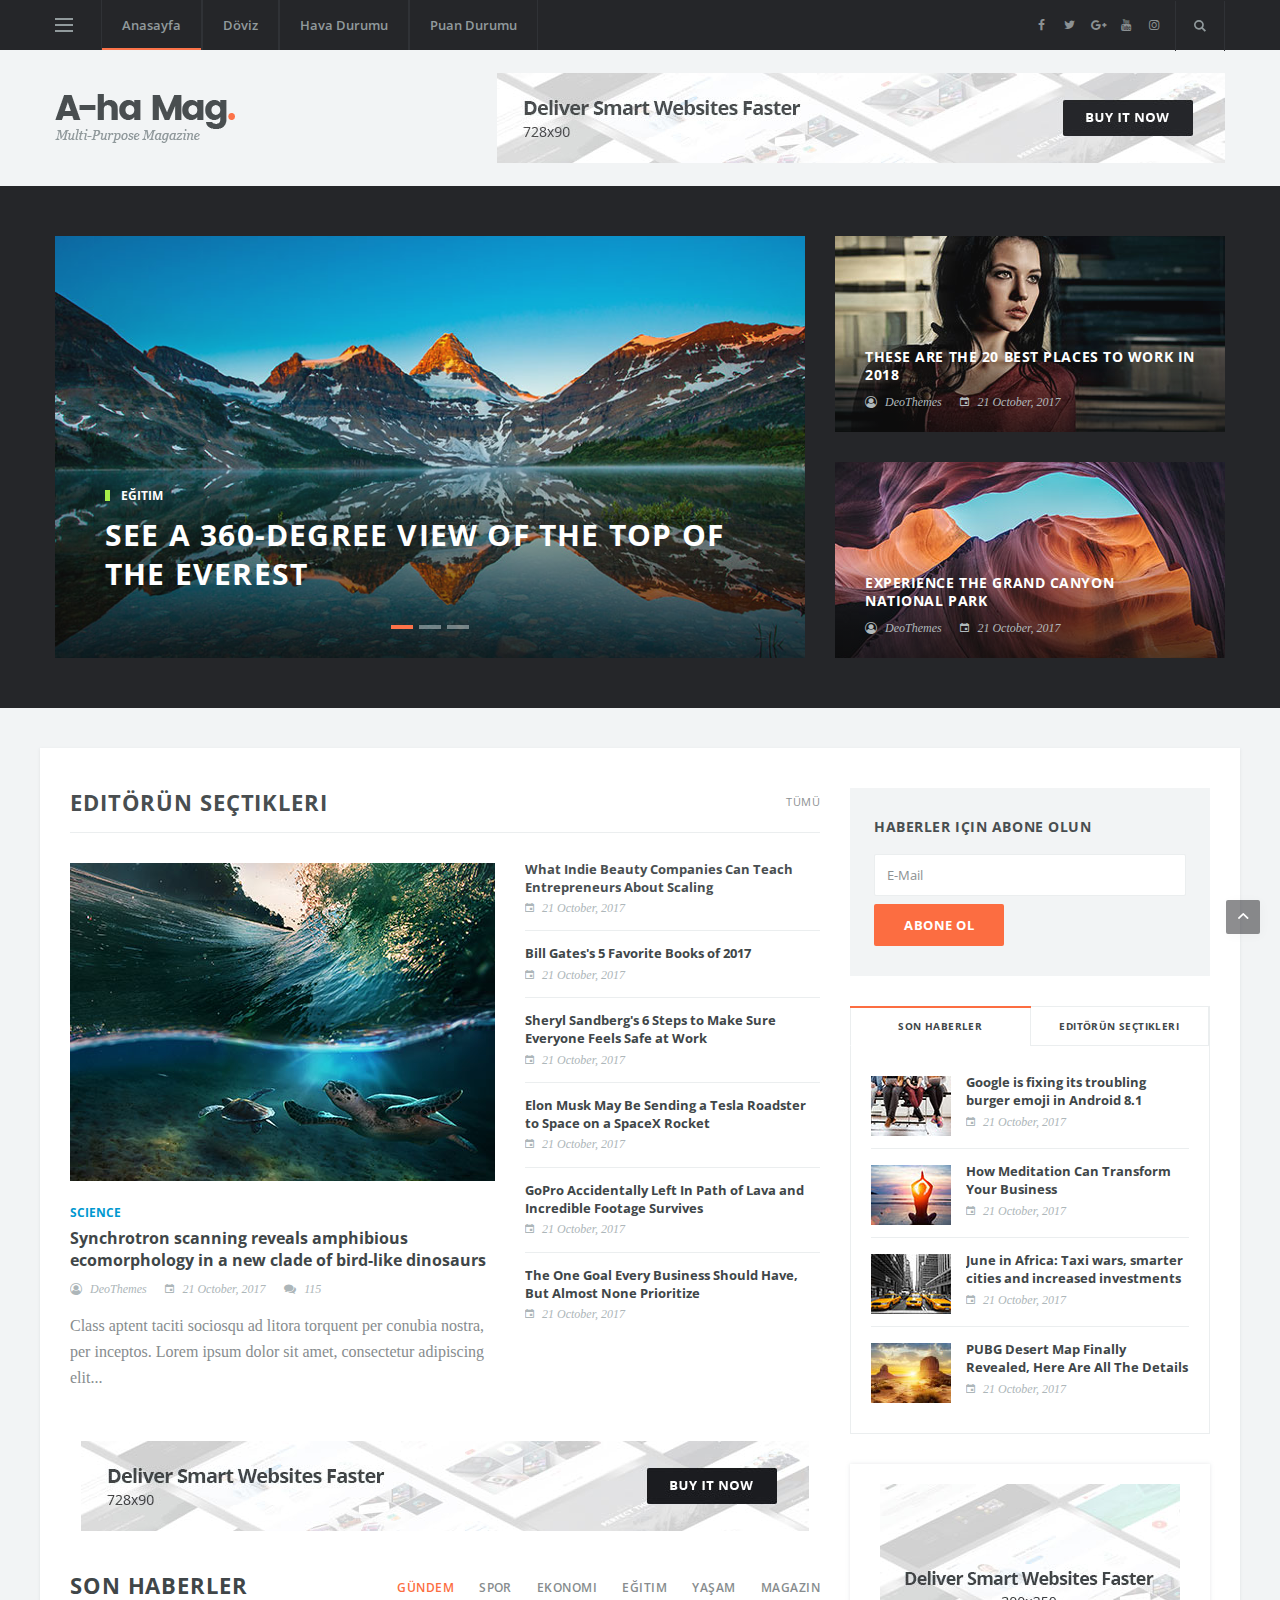
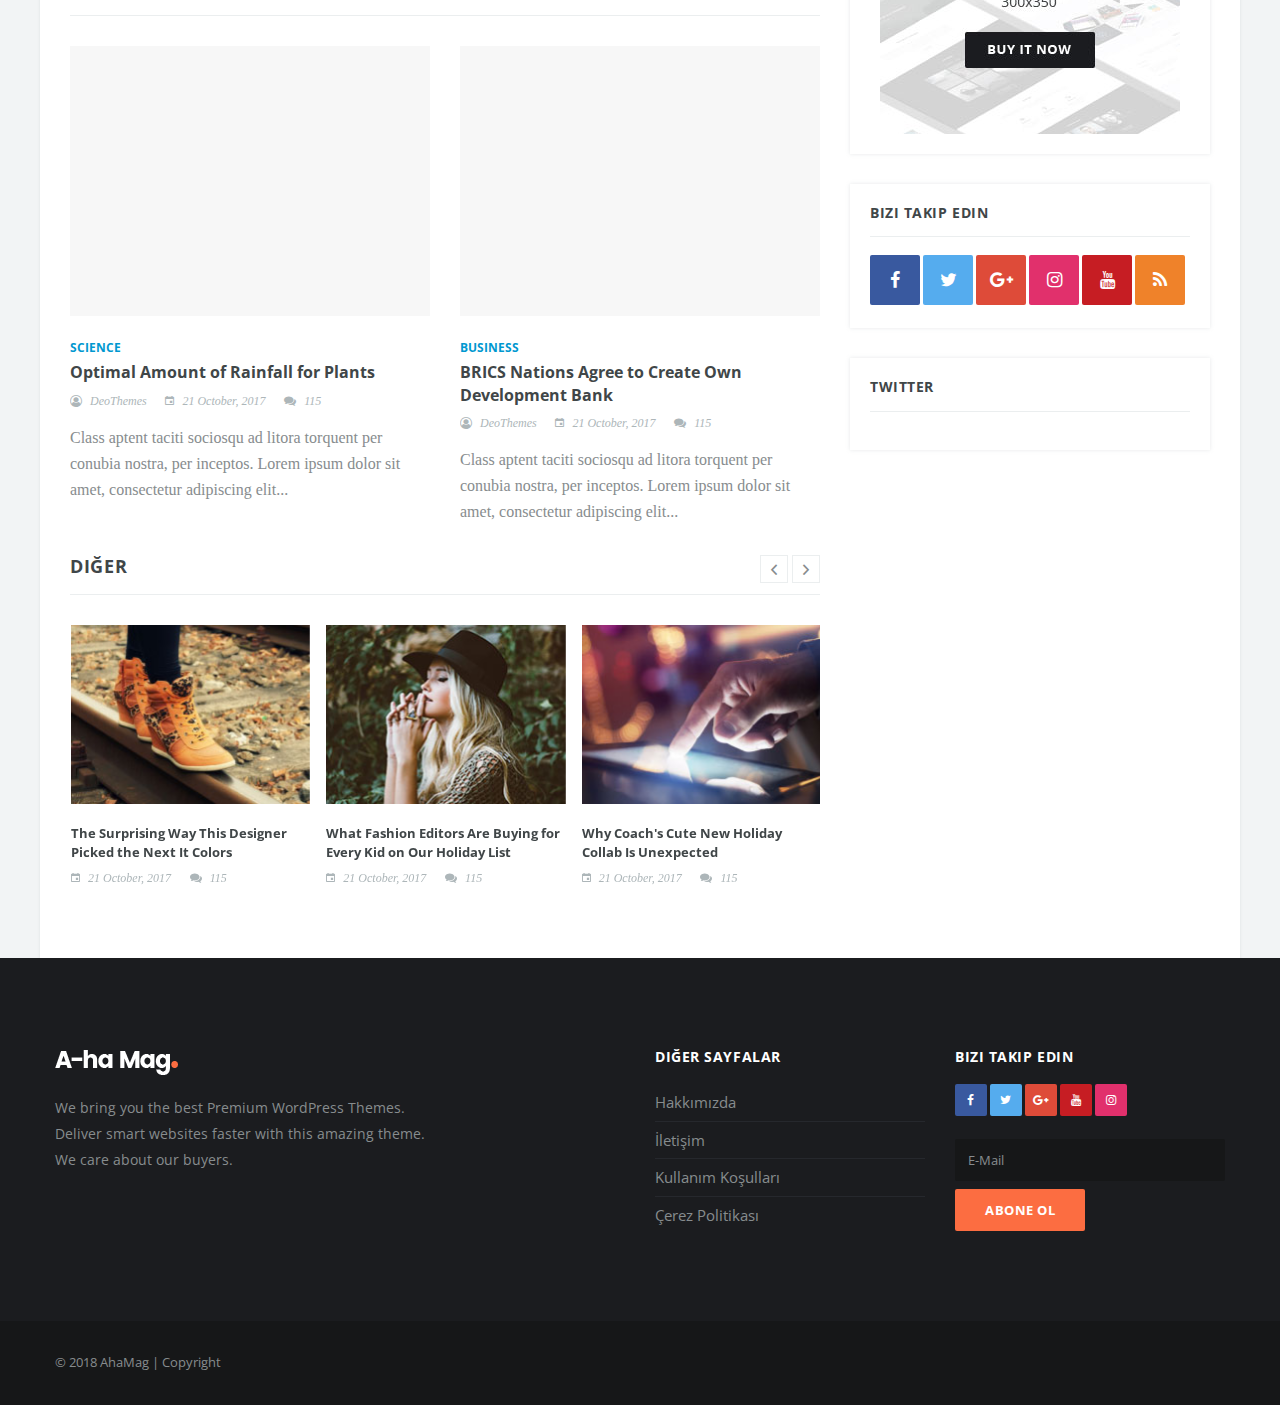
==== commit 5d40f77d: "add news-detail" ====
--- a/index.html
+++ b/index.html
@@ -379,576 +379,6 @@
                 <!-- Posts -->
                 <div class="col-lg-8 blog__content mb-30">
 
-                    <!-- Hot News -->
-                    <section class="section tab-post mb-10">
-                        <div class="title-wrap">
-                            <h3 class="section-title">Son Haberler</h3>
-
-                            <div class="tabs tab-post__tabs">
-                                <ul class="tabs__list">
-                                    <li class="tabs__item tabs__item--active">
-                                        <a href="#tab-all" class="tabs__trigger">Gündem</a>
-                                    </li>
-                                    <li class="tabs__item">
-                                        <a href="#tab-world" class="tabs__trigger">Spor</a>
-                                    </li>
-                                    <li class="tabs__item">
-                                        <a href="#tab-business" class="tabs__trigger">Ekonomi</a>
-                                    </li>
-                                    <li class="tabs__item">
-                                        <a href="#tab-politics" class="tabs__trigger">Eğitim</a>
-                                    </li>
-                                    <li class="tabs__item">
-                                        <a href="#tab-marketing" class="tabs__trigger">Yaşam</a>
-                                    </li>
-                                    <li class="tabs__item">
-                                        <a href="#tab-marketing" class="tabs__trigger">Magazin</a>
-                                    </li>
-                                </ul>
-                                <!-- end tabs -->
-                            </div>
-                        </div>
-
-                        <!-- tab content -->
-                        <div class="tabs__content tabs__content-trigger tab-post__tabs-content">
-
-                            <div class="tabs__content-pane tabs__content-pane--active" id="tab-all">
-                                <div class="row">
-                                    <div class="col-md-6">
-                                        <article class="entry">
-                                            <div class="entry__img-holder">
-                                                <a href="single-post.html">
-                                                    <div class="thumb-container thumb-75">
-                                                        <img data-src="img/blog/grid_post_img_1.jpg" src="img/empty.png" class="entry__img lazyload" alt="" />
-                                                    </div>
-                                                </a>
-                                            </div>
-
-                                            <div class="entry__body">
-                                                <div class="entry__header">
-                                                    <a href="#" class="entry__meta-category">science</a>
-                                                    <h2 class="entry__title">
-                                                        <a href="single-post.html">Optimal Amount of Rainfall for Plants</a>
-                                                    </h2>
-                                                    <ul class="entry__meta">
-                                                        <li class="entry__meta-author">
-                                                            <i class="ui-author"></i>
-                                                            <a href="#">DeoThemes</a>
-                                                        </li>
-                                                        <li class="entry__meta-date">
-                                                            <i class="ui-date"></i>
-                                                            21 October, 2017
-                                                        </li>
-                                                        <li class="entry__meta-comments">
-                                                            <i class="ui-comments"></i>
-                                                            <a href="#">115</a>
-                                                        </li>
-                                                    </ul>
-                                                </div>
-                                                <div class="entry__excerpt">
-                                                    <p>Class aptent taciti sociosqu ad litora torquent per conubia nostra, per
-                                                        inceptos. Lorem ipsum dolor sit amet, consectetur adipiscing elit...</p>
-                                                </div>
-                                            </div>
-                                        </article>
-                                    </div>
-                                    <div class="col-md-6">
-                                        <article class="entry">
-                                            <div class="entry__img-holder">
-                                                <a href="single-post.html">
-                                                    <div class="thumb-container thumb-75">
-                                                        <img data-src="img/blog/grid_post_img_2.jpg" src="img/empty.png" class="entry__img lazyload" alt="" />
-                                                    </div>
-                                                </a>
-                                            </div>
-
-                                            <div class="entry__body">
-                                                <div class="entry__header">
-                                                    <a href="#" class="entry__meta-category">business</a>
-                                                    <h2 class="entry__title">
-                                                        <a href="single-post.html">BRICS Nations Agree to Create Own Development Bank</a>
-                                                    </h2>
-                                                    <ul class="entry__meta">
-                                                        <li class="entry__meta-author">
-                                                            <i class="ui-author"></i>
-                                                            <a href="#">DeoThemes</a>
-                                                        </li>
-                                                        <li class="entry__meta-date">
-                                                            <i class="ui-date"></i>
-                                                            21 October, 2017
-                                                        </li>
-                                                        <li class="entry__meta-comments">
-                                                            <i class="ui-comments"></i>
-                                                            <a href="#">115</a>
-                                                        </li>
-                                                    </ul>
-                                                </div>
-                                                <div class="entry__excerpt">
-                                                    <p>Class aptent taciti sociosqu ad litora torquent per conubia nostra, per
-                                                        inceptos. Lorem ipsum dolor sit amet, consectetur adipiscing elit...</p>
-                                                </div>
-                                            </div>
-                                        </article>
-                                    </div>
-                                </div>
-                            </div>
-                            <!-- end pane 1 -->
-                            <div class="tabs__content-pane" id="tab-world">
-                                <div class="row">
-                                    <div class="col-md-6">
-                                        <article class="entry">
-                                            <div class="entry__img-holder">
-                                                <a href="single-post.html">
-                                                    <div class="thumb-container thumb-75">
-                                                        <img data-src="img/blog/grid_post_img_1.jpg" src="img/empty.png" class="entry__img lazyload" alt="" />
-                                                    </div>
-                                                </a>
-                                            </div>
-
-                                            <div class="entry__body">
-                                                <div class="entry__header">
-                                                    <a href="#" class="entry__meta-category">science</a>
-                                                    <h2 class="entry__title">
-                                                        <a href="single-post.html">Optimal Amount of Rainfall for Plants</a>
-                                                    </h2>
-                                                    <ul class="entry__meta">
-                                                        <li class="entry__meta-author">
-                                                            <i class="ui-author"></i>
-                                                            <a href="#">DeoThemes</a>
-                                                        </li>
-                                                        <li class="entry__meta-date">
-                                                            <i class="ui-date"></i>
-                                                            21 October, 2017
-                                                        </li>
-                                                        <li class="entry__meta-comments">
-                                                            <i class="ui-comments"></i>
-                                                            <a href="#">115</a>
-                                                        </li>
-                                                    </ul>
-                                                </div>
-                                                <div class="entry__excerpt">
-                                                    <p>Class aptent taciti sociosqu ad litora torquent per conubia nostra, per
-                                                        inceptos. Lorem ipsum dolor sit amet, consectetur adipiscing elit...</p>
-                                                </div>
-                                            </div>
-                                        </article>
-                                    </div>
-                                    <div class="col-md-6">
-                                        <article class="entry">
-                                            <div class="entry__img-holder">
-                                                <a href="single-post.html">
-                                                    <div class="thumb-container thumb-75">
-                                                        <img data-src="img/blog/grid_post_img_2.jpg" src="img/empty.png" class="entry__img lazyload" alt="" />
-                                                    </div>
-                                                </a>
-                                            </div>
-
-                                            <div class="entry__body">
-                                                <div class="entry__header">
-                                                    <a href="#" class="entry__meta-category">business</a>
-                                                    <h2 class="entry__title">
-                                                        <a href="single-post.html">BRICS Nations Agree to Create Own Development Bank</a>
-                                                    </h2>
-                                                    <ul class="entry__meta">
-                                                        <li class="entry__meta-author">
-                                                            <i class="ui-author"></i>
-                                                            <a href="#">DeoThemes</a>
-                                                        </li>
-                                                        <li class="entry__meta-date">
-                                                            <i class="ui-date"></i>
-                                                            21 October, 2017
-                                                        </li>
-                                                        <li class="entry__meta-comments">
-                                                            <i class="ui-comments"></i>
-                                                            <a href="#">115</a>
-                                                        </li>
-                                                    </ul>
-                                                </div>
-                                                <div class="entry__excerpt">
-                                                    <p>Class aptent taciti sociosqu ad litora torquent per conubia nostra, per
-                                                        inceptos. Lorem ipsum dolor sit amet, consectetur adipiscing elit...</p>
-                                                </div>
-                                            </div>
-                                        </article>
-                                    </div>
-                                </div>
-                            </div>
-                            <!-- end pane 2 -->
-                            <div class="tabs__content-pane" id="tab-business">
-                                <div class="row">
-                                    <div class="col-md-6">
-                                        <article class="entry">
-                                            <div class="entry__img-holder">
-                                                <a href="single-post.html">
-                                                    <div class="thumb-container thumb-75">
-                                                        <img data-src="img/blog/grid_post_img_1.jpg" src="img/empty.png" class="entry__img lazyload" alt="" />
-                                                    </div>
-                                                </a>
-                                            </div>
-
-                                            <div class="entry__body">
-                                                <div class="entry__header">
-                                                    <a href="#" class="entry__meta-category">science</a>
-                                                    <h2 class="entry__title">
-                                                        <a href="single-post.html">Optimal Amount of Rainfall for Plants</a>
-                                                    </h2>
-                                                    <ul class="entry__meta">
-                                                        <li class="entry__meta-author">
-                                                            <i class="ui-author"></i>
-                                                            <a href="#">DeoThemes</a>
-                                                        </li>
-                                                        <li class="entry__meta-date">
-                                                            <i class="ui-date"></i>
-                                                            21 October, 2017
-                                                        </li>
-                                                        <li class="entry__meta-comments">
-                                                            <i class="ui-comments"></i>
-                                                            <a href="#">115</a>
-                                                        </li>
-                                                    </ul>
-                                                </div>
-                                                <div class="entry__excerpt">
-                                                    <p>Class aptent taciti sociosqu ad litora torquent per conubia nostra, per
-                                                        inceptos. Lorem ipsum dolor sit amet, consectetur adipiscing elit...</p>
-                                                </div>
-                                            </div>
-                                        </article>
-                                    </div>
-                                    <div class="col-md-6">
-                                        <article class="entry">
-                                            <div class="entry__img-holder">
-                                                <a href="single-post.html">
-                                                    <div class="thumb-container thumb-75">
-                                                        <img data-src="img/blog/grid_post_img_2.jpg" src="img/empty.png" class="entry__img lazyload" alt="" />
-                                                    </div>
-                                                </a>
-                                            </div>
-
-                                            <div class="entry__body">
-                                                <div class="entry__header">
-                                                    <a href="#" class="entry__meta-category">business</a>
-                                                    <h2 class="entry__title">
-                                                        <a href="single-post.html">BRICS Nations Agree to Create Own Development Bank</a>
-                                                    </h2>
-                                                    <ul class="entry__meta">
-                                                        <li class="entry__meta-author">
-                                                            <i class="ui-author"></i>
-                                                            <a href="#">DeoThemes</a>
-                                                        </li>
-                                                        <li class="entry__meta-date">
-                                                            <i class="ui-date"></i>
-                                                            21 October, 2017
-                                                        </li>
-                                                        <li class="entry__meta-comments">
-                                                            <i class="ui-comments"></i>
-                                                            <a href="#">115</a>
-                                                        </li>
-                                                    </ul>
-                                                </div>
-                                                <div class="entry__excerpt">
-                                                    <p>Class aptent taciti sociosqu ad litora torquent per conubia nostra, per
-                                                        inceptos. Lorem ipsum dolor sit amet, consectetur adipiscing elit...</p>
-                                                </div>
-                                            </div>
-                                        </article>
-                                    </div>
-                                </div>
-                            </div>
-                            <!-- end pane 3 -->
-                            <div class="tabs__content-pane" id="tab-politics">
-                                <div class="row">
-                                    <div class="col-md-6">
-                                        <article class="entry">
-                                            <div class="entry__img-holder">
-                                                <a href="single-post.html">
-                                                    <div class="thumb-container thumb-75">
-                                                        <img data-src="img/blog/grid_post_img_1.jpg" src="img/empty.png" class="entry__img lazyload" alt="" />
-                                                    </div>
-                                                </a>
-                                            </div>
-
-                                            <div class="entry__body">
-                                                <div class="entry__header">
-                                                    <a href="#" class="entry__meta-category">science</a>
-                                                    <h2 class="entry__title">
-                                                        <a href="single-post.html">Optimal Amount of Rainfall for Plants</a>
-                                                    </h2>
-                                                    <ul class="entry__meta">
-                                                        <li class="entry__meta-author">
-                                                            <i class="ui-author"></i>
-                                                            <a href="#">DeoThemes</a>
-                                                        </li>
-                                                        <li class="entry__meta-date">
-                                                            <i class="ui-date"></i>
-                                                            21 October, 2017
-                                                        </li>
-                                                        <li class="entry__meta-comments">
-                                                            <i class="ui-comments"></i>
-                                                            <a href="#">115</a>
-                                                        </li>
-                                                    </ul>
-                                                </div>
-                                                <div class="entry__excerpt">
-                                                    <p>Class aptent taciti sociosqu ad litora torquent per conubia nostra, per
-                                                        inceptos. Lorem ipsum dolor sit amet, consectetur adipiscing elit...</p>
-                                                </div>
-                                            </div>
-                                        </article>
-                                    </div>
-                                    <div class="col-md-6">
-                                        <article class="entry">
-                                            <div class="entry__img-holder">
-                                                <a href="single-post.html">
-                                                    <div class="thumb-container thumb-75">
-                                                        <img data-src="img/blog/grid_post_img_2.jpg" src="img/empty.png" class="entry__img lazyload" alt="" />
-                                                    </div>
-                                                </a>
-                                            </div>
-
-                                            <div class="entry__body">
-                                                <div class="entry__header">
-                                                    <a href="#" class="entry__meta-category">business</a>
-                                                    <h2 class="entry__title">
-                                                        <a href="single-post.html">BRICS Nations Agree to Create Own Development Bank</a>
-                                                    </h2>
-                                                    <ul class="entry__meta">
-                                                        <li class="entry__meta-author">
-                                                            <i class="ui-author"></i>
-                                                            <a href="#">DeoThemes</a>
-                                                        </li>
-                                                        <li class="entry__meta-date">
-                                                            <i class="ui-date"></i>
-                                                            21 October, 2017
-                                                        </li>
-                                                        <li class="entry__meta-comments">
-                                                            <i class="ui-comments"></i>
-                                                            <a href="#">115</a>
-                                                        </li>
-                                                    </ul>
-                                                </div>
-                                                <div class="entry__excerpt">
-                                                    <p>Class aptent taciti sociosqu ad litora torquent per conubia nostra, per
-                                                        inceptos. Lorem ipsum dolor sit amet, consectetur adipiscing elit...</p>
-                                                </div>
-                                            </div>
-                                        </article>
-                                    </div>
-                                </div>
-                            </div>
-                            <!-- end pane 4 -->
-                            <div class="tabs__content-pane" id="tab-marketing">
-                                <div class="row">
-                                    <div class="col-md-6">
-                                        <article class="entry">
-                                            <div class="entry__img-holder">
-                                                <a href="single-post.html">
-                                                    <div class="thumb-container thumb-75">
-                                                        <img data-src="img/blog/grid_post_img_1.jpg" src="img/empty.png" class="entry__img lazyload" alt="" />
-                                                    </div>
-                                                </a>
-                                            </div>
-
-                                            <div class="entry__body">
-                                                <div class="entry__header">
-                                                    <a href="#" class="entry__meta-category">science</a>
-                                                    <h2 class="entry__title">
-                                                        <a href="single-post.html">Optimal Amount of Rainfall for Plants</a>
-                                                    </h2>
-                                                    <ul class="entry__meta">
-                                                        <li class="entry__meta-author">
-                                                            <i class="ui-author"></i>
-                                                            <a href="#">DeoThemes</a>
-                                                        </li>
-                                                        <li class="entry__meta-date">
-                                                            <i class="ui-date"></i>
-                                                            21 October, 2017
-                                                        </li>
-                                                        <li class="entry__meta-comments">
-                                                            <i class="ui-comments"></i>
-                                                            <a href="#">115</a>
-                                                        </li>
-                                                    </ul>
-                                                </div>
-                                                <div class="entry__excerpt">
-                                                    <p>Class aptent taciti sociosqu ad litora torquent per conubia nostra, per
-                                                        inceptos. Lorem ipsum dolor sit amet, consectetur adipiscing elit...</p>
-                                                </div>
-                                            </div>
-                                        </article>
-                                    </div>
-                                    <div class="col-md-6">
-                                        <article class="entry">
-                                            <div class="entry__img-holder">
-                                                <a href="single-post.html">
-                                                    <div class="thumb-container thumb-75">
-                                                        <img data-src="img/blog/grid_post_img_2.jpg" src="img/empty.png" class="entry__img lazyload" alt="" />
-                                                    </div>
-                                                </a>
-                                            </div>
-
-                                            <div class="entry__body">
-                                                <div class="entry__header">
-                                                    <a href="#" class="entry__meta-category">business</a>
-                                                    <h2 class="entry__title">
-                                                        <a href="single-post.html">BRICS Nations Agree to Create Own Development Bank</a>
-                                                    </h2>
-                                                    <ul class="entry__meta">
-                                                        <li class="entry__meta-author">
-                                                            <i class="ui-author"></i>
-                                                            <a href="#">DeoThemes</a>
-                                                        </li>
-                                                        <li class="entry__meta-date">
-                                                            <i class="ui-date"></i>
-                                                            21 October, 2017
-                                                        </li>
-                                                        <li class="entry__meta-comments">
-                                                            <i class="ui-comments"></i>
-                                                            <a href="#">115</a>
-                                                        </li>
-                                                    </ul>
-                                                </div>
-                                                <div class="entry__excerpt">
-                                                    <p>Class aptent taciti sociosqu ad litora torquent per conubia nostra, per
-                                                        inceptos. Lorem ipsum dolor sit amet, consectetur adipiscing elit...</p>
-                                                </div>
-                                            </div>
-                                        </article>
-                                    </div>
-                                </div>
-                            </div>
-                            <!-- end pane 5 -->
-                        </div>
-                        <!-- end tab content -->
-                    </section>
-                    <!-- end hot news -->
-
-                    <!-- Latest News -->
-                    <!--section class="section">
-                        <div class="title-wrap">
-                            <h3 class="section-title">Latest News</h3>
-                            <a href="#" class="all-posts-url">View All</a>
-                        </div>
-
-                        <article class="entry post-list">
-                            <div class="entry__img-holder post-list__img-holder">
-                                <a href="single-post.html">
-                                    <div class="thumb-container thumb-75">
-                                        <img data-src="img/blog/list_post_img_1.jpg" src="img/empty.png" class="entry__img lazyload" alt="">
-                                    </div>
-                                </a>
-                            </div>
-
-                            <div class="entry__body post-list__body">
-                                <div class="entry__header">
-                                    <a href="#" class="entry__meta-category">business</a>
-                                    <h2 class="entry__title">
-                                        <a href="single-post.html">Your Business Is Talking. Do You Have the Tools to Listen?</a>
-                                    </h2>
-                                    <ul class="entry__meta">
-                                        <li class="entry__meta-author">
-                                            <i class="ui-author"></i>
-                                            <a href="#">DeoThemes</a>
-                                        </li>
-                                        <li class="entry__meta-date">
-                                            <i class="ui-date"></i>
-                                            21 October, 2017
-                                        </li>
-                                        <li class="entry__meta-comments">
-                                            <i class="ui-comments"></i>
-                                            <a href="#">115</a>
-                                        </li>
-                                    </ul>
-                                </div>
-                                <div class="entry__excerpt">
-                                    <p>Point of Sale hardware, the till at a shop check out, has become very complex over the
-                                        past ten years. Modern POS hardware includes the cash till, bar-code readers...</p>
-                                </div>
-                            </div>
-                        </article>
-
-                        <article class="entry post-list">
-                            <div class="entry__img-holder post-list__img-holder">
-                                <a href="single-post.html">
-                                    <div class="thumb-container thumb-75">
-                                        <img data-src="img/blog/list_post_img_2.jpg" src="img/empty.png" class="entry__img lazyload" alt="">
-                                    </div>
-                                </a>
-                            </div>
-
-                            <div class="entry__body post-list__body">
-                                <div class="entry__header">
-                                    <a href="#" class="entry__meta-category">tech</a>
-                                    <h2 class="entry__title">
-                                        <a href="single-post.html">Removing Bitcoin payments from Steam is a smart move by Valve</a>
-                                    </h2>
-                                    <ul class="entry__meta">
-                                        <li class="entry__meta-author">
-                                            <i class="ui-author"></i>
-                                            <a href="#">DeoThemes</a>
-                                        </li>
-                                        <li class="entry__meta-date">
-                                            <i class="ui-date"></i>
-                                            21 October, 2017
-                                        </li>
-                                        <li class="entry__meta-comments">
-                                            <i class="ui-comments"></i>
-                                            <a href="#">115</a>
-                                        </li>
-                                    </ul>
-                                </div>
-                                <div class="entry__excerpt">
-                                    <p>Point of Sale hardware, the till at a shop check out, has become very complex over the
-                                        past ten years. Modern POS hardware includes the cash till, bar-code readers...</p>
-                                </div>
-                            </div>
-                        </article>
-
-                        <article class="entry post-list">
-                            <div class="entry__img-holder post-list__img-holder">
-                                <a href="single-post.html">
-                                    <div class="thumb-container thumb-75">
-                                        <img data-src="img/blog/list_post_img_3.jpg" src="img/empty.png" class="entry__img lazyload" alt="">
-                                    </div>
-                                </a>
-                            </div>
-
-                            <div class="entry__body post-list__body">
-                                <div class="entry__header">
-                                    <a href="#" class="entry__meta-category">fashion</a>
-                                    <h2 class="entry__title">
-                                        <a href="single-post.html">This Is the Burberry Bag Every Fashion Girl Wanted 15 Years Ago</a>
-                                    </h2>
-                                    <ul class="entry__meta">
-                                        <li class="entry__meta-author">
-                                            <i class="ui-author"></i>
-                                            <a href="#">DeoThemes</a>
-                                        </li>
-                                        <li class="entry__meta-date">
-                                            <i class="ui-date"></i>
-                                            21 October, 2017
-                                        </li>
-                                        <li class="entry__meta-comments">
-                                            <i class="ui-comments"></i>
-                                            <a href="#">115</a>
-                                        </li>
-                                    </ul>
-                                </div>
-                                <div class="entry__excerpt">
-                                    <p>Point of Sale hardware, the till at a shop check out, has become very complex over the
-                                        past ten years. Modern POS hardware includes the cash till, bar-code readers...</p>
-                                </div>
-                            </div>
-                        </article>
-
-                    </section-->
-                    <!-- end latest news -->
-
-                    <!-- Ad Banner 728 -->
-                    <div class="text-center pb-40">
-                        <a href="#">
-                            <img src="img/blog/placeholder_leaderboard.jpg" alt="">
-                        </a>
-                    </div>
 
                     <!-- Editor's Picks -->
                     <section class="section editors-picks mb-20">
@@ -1094,6 +524,579 @@
                         </div>
                     </section>
                     <!-- end editors picks -->
+
+
+
+                    <!-- Latest News -->
+                    <!--section class="section">
+                        <div class="title-wrap">
+                            <h3 class="section-title">Latest News</h3>
+                            <a href="#" class="all-posts-url">View All</a>
+                        </div>
+
+                        <article class="entry post-list">
+                            <div class="entry__img-holder post-list__img-holder">
+                                <a href="single-post.html">
+                                    <div class="thumb-container thumb-75">
+                                        <img data-src="img/blog/list_post_img_1.jpg" src="img/empty.png" class="entry__img lazyload" alt="">
+                                    </div>
+                                </a>
+                            </div>
+
+                            <div class="entry__body post-list__body">
+                                <div class="entry__header">
+                                    <a href="#" class="entry__meta-category">business</a>
+                                    <h2 class="entry__title">
+                                        <a href="single-post.html">Your Business Is Talking. Do You Have the Tools to Listen?</a>
+                                    </h2>
+                                    <ul class="entry__meta">
+                                        <li class="entry__meta-author">
+                                            <i class="ui-author"></i>
+                                            <a href="#">DeoThemes</a>
+                                        </li>
+                                        <li class="entry__meta-date">
+                                            <i class="ui-date"></i>
+                                            21 October, 2017
+                                        </li>
+                                        <li class="entry__meta-comments">
+                                            <i class="ui-comments"></i>
+                                            <a href="#">115</a>
+                                        </li>
+                                    </ul>
+                                </div>
+                                <div class="entry__excerpt">
+                                    <p>Point of Sale hardware, the till at a shop check out, has become very complex over the
+                                        past ten years. Modern POS hardware includes the cash till, bar-code readers...</p>
+                                </div>
+                            </div>
+                        </article>
+
+                        <article class="entry post-list">
+                            <div class="entry__img-holder post-list__img-holder">
+                                <a href="single-post.html">
+                                    <div class="thumb-container thumb-75">
+                                        <img data-src="img/blog/list_post_img_2.jpg" src="img/empty.png" class="entry__img lazyload" alt="">
+                                    </div>
+                                </a>
+                            </div>
+
+                            <div class="entry__body post-list__body">
+                                <div class="entry__header">
+                                    <a href="#" class="entry__meta-category">tech</a>
+                                    <h2 class="entry__title">
+                                        <a href="single-post.html">Removing Bitcoin payments from Steam is a smart move by Valve</a>
+                                    </h2>
+                                    <ul class="entry__meta">
+                                        <li class="entry__meta-author">
+                                            <i class="ui-author"></i>
+                                            <a href="#">DeoThemes</a>
+                                        </li>
+                                        <li class="entry__meta-date">
+                                            <i class="ui-date"></i>
+                                            21 October, 2017
+                                        </li>
+                                        <li class="entry__meta-comments">
+                                            <i class="ui-comments"></i>
+                                            <a href="#">115</a>
+                                        </li>
+                                    </ul>
+                                </div>
+                                <div class="entry__excerpt">
+                                    <p>Point of Sale hardware, the till at a shop check out, has become very complex over the
+                                        past ten years. Modern POS hardware includes the cash till, bar-code readers...</p>
+                                </div>
+                            </div>
+                        </article>
+
+                        <article class="entry post-list">
+                            <div class="entry__img-holder post-list__img-holder">
+                                <a href="single-post.html">
+                                    <div class="thumb-container thumb-75">
+                                        <img data-src="img/blog/list_post_img_3.jpg" src="img/empty.png" class="entry__img lazyload" alt="">
+                                    </div>
+                                </a>
+                            </div>
+
+                            <div class="entry__body post-list__body">
+                                <div class="entry__header">
+                                    <a href="#" class="entry__meta-category">fashion</a>
+                                    <h2 class="entry__title">
+                                        <a href="single-post.html">This Is the Burberry Bag Every Fashion Girl Wanted 15 Years Ago</a>
+                                    </h2>
+                                    <ul class="entry__meta">
+                                        <li class="entry__meta-author">
+                                            <i class="ui-author"></i>
+                                            <a href="#">DeoThemes</a>
+                                        </li>
+                                        <li class="entry__meta-date">
+                                            <i class="ui-date"></i>
+                                            21 October, 2017
+                                        </li>
+                                        <li class="entry__meta-comments">
+                                            <i class="ui-comments"></i>
+                                            <a href="#">115</a>
+                                        </li>
+                                    </ul>
+                                </div>
+                                <div class="entry__excerpt">
+                                    <p>Point of Sale hardware, the till at a shop check out, has become very complex over the
+                                        past ten years. Modern POS hardware includes the cash till, bar-code readers...</p>
+                                </div>
+                            </div>
+                        </article>
+
+                    </section-->
+                    <!-- end latest news -->
+
+                    <!-- Ad Banner 728 -->
+                    <div class="text-center pb-40">
+                        <a href="#">
+                            <img src="img/blog/placeholder_leaderboard.jpg" alt="">
+                        </a>
+                    </div>
+
+                    <!-- Hot News -->
+                    <section class="section tab-post mb-10">
+                        <div class="title-wrap">
+                            <h3 class="section-title">Son Haberler</h3>
+
+                            <div class="tabs tab-post__tabs">
+                                <ul class="tabs__list">
+                                    <li class="tabs__item tabs__item--active">
+                                        <a href="#tab-all" class="tabs__trigger">Gündem</a>
+                                    </li>
+                                    <li class="tabs__item">
+                                        <a href="#tab-world" class="tabs__trigger">Spor</a>
+                                    </li>
+                                    <li class="tabs__item">
+                                        <a href="#tab-business" class="tabs__trigger">Ekonomi</a>
+                                    </li>
+                                    <li class="tabs__item">
+                                        <a href="#tab-politics" class="tabs__trigger">Eğitim</a>
+                                    </li>
+                                    <li class="tabs__item">
+                                        <a href="#tab-marketing" class="tabs__trigger">Yaşam</a>
+                                    </li>
+                                    <li class="tabs__item">
+                                        <a href="#tab-marketing" class="tabs__trigger">Magazin</a>
+                                    </li>
+                                </ul>
+                                <!-- end tabs -->
+                            </div>
+                        </div>
+
+                        <!-- tab content -->
+                        <div class="tabs__content tabs__content-trigger tab-post__tabs-content">
+
+                            <div class="tabs__content-pane tabs__content-pane--active" id="tab-all">
+                                <div class="row">
+                                    <div class="col-md-6">
+                                        <article class="entry">
+                                            <div class="entry__img-holder">
+                                                <a href="single-post.html">
+                                                    <div class="thumb-container thumb-75">
+                                                        <img data-src="img/blog/grid_post_img_1.jpg" src="img/empty.png" class="entry__img lazyload" alt="" />
+                                                    </div>
+                                                </a>
+                                            </div>
+
+                                            <div class="entry__body">
+                                                <div class="entry__header">
+                                                    <a href="#" class="entry__meta-category">science</a>
+                                                    <h2 class="entry__title">
+                                                        <a href="single-post.html">Optimal Amount of Rainfall for Plants</a>
+                                                    </h2>
+                                                    <ul class="entry__meta">
+                                                        <li class="entry__meta-author">
+                                                            <i class="ui-author"></i>
+                                                            <a href="#">DeoThemes</a>
+                                                        </li>
+                                                        <li class="entry__meta-date">
+                                                            <i class="ui-date"></i>
+                                                            21 October, 2017
+                                                        </li>
+                                                        <li class="entry__meta-comments">
+                                                            <i class="ui-comments"></i>
+                                                            <a href="#">115</a>
+                                                        </li>
+                                                    </ul>
+                                                </div>
+                                                <div class="entry__excerpt">
+                                                    <p>Class aptent taciti sociosqu ad litora torquent per conubia nostra, per
+                                                        inceptos. Lorem ipsum dolor sit amet, consectetur adipiscing elit...</p>
+                                                </div>
+                                            </div>
+                                        </article>
+                                    </div>
+                                    <div class="col-md-6">
+                                        <article class="entry">
+                                            <div class="entry__img-holder">
+                                                <a href="single-post.html">
+                                                    <div class="thumb-container thumb-75">
+                                                        <img data-src="img/blog/grid_post_img_2.jpg" src="img/empty.png" class="entry__img lazyload" alt="" />
+                                                    </div>
+                                                </a>
+                                            </div>
+
+                                            <div class="entry__body">
+                                                <div class="entry__header">
+                                                    <a href="#" class="entry__meta-category">business</a>
+                                                    <h2 class="entry__title">
+                                                        <a href="single-post.html">BRICS Nations Agree to Create Own Development Bank</a>
+                                                    </h2>
+                                                    <ul class="entry__meta">
+                                                        <li class="entry__meta-author">
+                                                            <i class="ui-author"></i>
+                                                            <a href="#">DeoThemes</a>
+                                                        </li>
+                                                        <li class="entry__meta-date">
+                                                            <i class="ui-date"></i>
+                                                            21 October, 2017
+                                                        </li>
+                                                        <li class="entry__meta-comments">
+                                                            <i class="ui-comments"></i>
+                                                            <a href="#">115</a>
+                                                        </li>
+                                                    </ul>
+                                                </div>
+                                                <div class="entry__excerpt">
+                                                    <p>Class aptent taciti sociosqu ad litora torquent per conubia nostra, per
+                                                        inceptos. Lorem ipsum dolor sit amet, consectetur adipiscing elit...</p>
+                                                </div>
+                                            </div>
+                                        </article>
+                                    </div>
+                                </div>
+                            </div>
+                            <!-- end pane 1 -->
+                            <div class="tabs__content-pane" id="tab-world">
+                                <div class="row">
+                                    <div class="col-md-6">
+                                        <article class="entry">
+                                            <div class="entry__img-holder">
+                                                <a href="single-post.html">
+                                                    <div class="thumb-container thumb-75">
+                                                        <img data-src="img/blog/grid_post_img_1.jpg" src="img/empty.png" class="entry__img lazyload" alt="" />
+                                                    </div>
+                                                </a>
+                                            </div>
+
+                                            <div class="entry__body">
+                                                <div class="entry__header">
+                                                    <a href="#" class="entry__meta-category">science</a>
+                                                    <h2 class="entry__title">
+                                                        <a href="single-post.html">Optimal Amount of Rainfall for Plants</a>
+                                                    </h2>
+                                                    <ul class="entry__meta">
+                                                        <li class="entry__meta-author">
+                                                            <i class="ui-author"></i>
+                                                            <a href="#">DeoThemes</a>
+                                                        </li>
+                                                        <li class="entry__meta-date">
+                                                            <i class="ui-date"></i>
+                                                            21 October, 2017
+                                                        </li>
+                                                        <li class="entry__meta-comments">
+                                                            <i class="ui-comments"></i>
+                                                            <a href="#">115</a>
+                                                        </li>
+                                                    </ul>
+                                                </div>
+                                                <div class="entry__excerpt">
+                                                    <p>Class aptent taciti sociosqu ad litora torquent per conubia nostra, per
+                                                        inceptos. Lorem ipsum dolor sit amet, consectetur adipiscing elit...</p>
+                                                </div>
+                                            </div>
+                                        </article>
+                                    </div>
+                                    <div class="col-md-6">
+                                        <article class="entry">
+                                            <div class="entry__img-holder">
+                                                <a href="single-post.html">
+                                                    <div class="thumb-container thumb-75">
+                                                        <img data-src="img/blog/grid_post_img_2.jpg" src="img/empty.png" class="entry__img lazyload" alt="" />
+                                                    </div>
+                                                </a>
+                                            </div>
+
+                                            <div class="entry__body">
+                                                <div class="entry__header">
+                                                    <a href="#" class="entry__meta-category">business</a>
+                                                    <h2 class="entry__title">
+                                                        <a href="single-post.html">BRICS Nations Agree to Create Own Development Bank</a>
+                                                    </h2>
+                                                    <ul class="entry__meta">
+                                                        <li class="entry__meta-author">
+                                                            <i class="ui-author"></i>
+                                                            <a href="#">DeoThemes</a>
+                                                        </li>
+                                                        <li class="entry__meta-date">
+                                                            <i class="ui-date"></i>
+                                                            21 October, 2017
+                                                        </li>
+                                                        <li class="entry__meta-comments">
+                                                            <i class="ui-comments"></i>
+                                                            <a href="#">115</a>
+                                                        </li>
+                                                    </ul>
+                                                </div>
+                                                <div class="entry__excerpt">
+                                                    <p>Class aptent taciti sociosqu ad litora torquent per conubia nostra, per
+                                                        inceptos. Lorem ipsum dolor sit amet, consectetur adipiscing elit...</p>
+                                                </div>
+                                            </div>
+                                        </article>
+                                    </div>
+                                </div>
+                            </div>
+                            <!-- end pane 2 -->
+                            <div class="tabs__content-pane" id="tab-business">
+                                <div class="row">
+                                    <div class="col-md-6">
+                                        <article class="entry">
+                                            <div class="entry__img-holder">
+                                                <a href="single-post.html">
+                                                    <div class="thumb-container thumb-75">
+                                                        <img data-src="img/blog/grid_post_img_1.jpg" src="img/empty.png" class="entry__img lazyload" alt="" />
+                                                    </div>
+                                                </a>
+                                            </div>
+
+                                            <div class="entry__body">
+                                                <div class="entry__header">
+                                                    <a href="#" class="entry__meta-category">science</a>
+                                                    <h2 class="entry__title">
+                                                        <a href="single-post.html">Optimal Amount of Rainfall for Plants</a>
+                                                    </h2>
+                                                    <ul class="entry__meta">
+                                                        <li class="entry__meta-author">
+                                                            <i class="ui-author"></i>
+                                                            <a href="#">DeoThemes</a>
+                                                        </li>
+                                                        <li class="entry__meta-date">
+                                                            <i class="ui-date"></i>
+                                                            21 October, 2017
+                                                        </li>
+                                                        <li class="entry__meta-comments">
+                                                            <i class="ui-comments"></i>
+                                                            <a href="#">115</a>
+                                                        </li>
+                                                    </ul>
+                                                </div>
+                                                <div class="entry__excerpt">
+                                                    <p>Class aptent taciti sociosqu ad litora torquent per conubia nostra, per
+                                                        inceptos. Lorem ipsum dolor sit amet, consectetur adipiscing elit...</p>
+                                                </div>
+                                            </div>
+                                        </article>
+                                    </div>
+                                    <div class="col-md-6">
+                                        <article class="entry">
+                                            <div class="entry__img-holder">
+                                                <a href="single-post.html">
+                                                    <div class="thumb-container thumb-75">
+                                                        <img data-src="img/blog/grid_post_img_2.jpg" src="img/empty.png" class="entry__img lazyload" alt="" />
+                                                    </div>
+                                                </a>
+                                            </div>
+
+                                            <div class="entry__body">
+                                                <div class="entry__header">
+                                                    <a href="#" class="entry__meta-category">business</a>
+                                                    <h2 class="entry__title">
+                                                        <a href="single-post.html">BRICS Nations Agree to Create Own Development Bank</a>
+                                                    </h2>
+                                                    <ul class="entry__meta">
+                                                        <li class="entry__meta-author">
+                                                            <i class="ui-author"></i>
+                                                            <a href="#">DeoThemes</a>
+                                                        </li>
+                                                        <li class="entry__meta-date">
+                                                            <i class="ui-date"></i>
+                                                            21 October, 2017
+                                                        </li>
+                                                        <li class="entry__meta-comments">
+                                                            <i class="ui-comments"></i>
+                                                            <a href="#">115</a>
+                                                        </li>
+                                                    </ul>
+                                                </div>
+                                                <div class="entry__excerpt">
+                                                    <p>Class aptent taciti sociosqu ad litora torquent per conubia nostra, per
+                                                        inceptos. Lorem ipsum dolor sit amet, consectetur adipiscing elit...</p>
+                                                </div>
+                                            </div>
+                                        </article>
+                                    </div>
+                                </div>
+                            </div>
+                            <!-- end pane 3 -->
+                            <div class="tabs__content-pane" id="tab-politics">
+                                <div class="row">
+                                    <div class="col-md-6">
+                                        <article class="entry">
+                                            <div class="entry__img-holder">
+                                                <a href="single-post.html">
+                                                    <div class="thumb-container thumb-75">
+                                                        <img data-src="img/blog/grid_post_img_1.jpg" src="img/empty.png" class="entry__img lazyload" alt="" />
+                                                    </div>
+                                                </a>
+                                            </div>
+
+                                            <div class="entry__body">
+                                                <div class="entry__header">
+                                                    <a href="#" class="entry__meta-category">science</a>
+                                                    <h2 class="entry__title">
+                                                        <a href="single-post.html">Optimal Amount of Rainfall for Plants</a>
+                                                    </h2>
+                                                    <ul class="entry__meta">
+                                                        <li class="entry__meta-author">
+                                                            <i class="ui-author"></i>
+                                                            <a href="#">DeoThemes</a>
+                                                        </li>
+                                                        <li class="entry__meta-date">
+                                                            <i class="ui-date"></i>
+                                                            21 October, 2017
+                                                        </li>
+                                                        <li class="entry__meta-comments">
+                                                            <i class="ui-comments"></i>
+                                                            <a href="#">115</a>
+                                                        </li>
+                                                    </ul>
+                                                </div>
+                                                <div class="entry__excerpt">
+                                                    <p>Class aptent taciti sociosqu ad litora torquent per conubia nostra, per
+                                                        inceptos. Lorem ipsum dolor sit amet, consectetur adipiscing elit...</p>
+                                                </div>
+                                            </div>
+                                        </article>
+                                    </div>
+                                    <div class="col-md-6">
+                                        <article class="entry">
+                                            <div class="entry__img-holder">
+                                                <a href="single-post.html">
+                                                    <div class="thumb-container thumb-75">
+                                                        <img data-src="img/blog/grid_post_img_2.jpg" src="img/empty.png" class="entry__img lazyload" alt="" />
+                                                    </div>
+                                                </a>
+                                            </div>
+
+                                            <div class="entry__body">
+                                                <div class="entry__header">
+                                                    <a href="#" class="entry__meta-category">business</a>
+                                                    <h2 class="entry__title">
+                                                        <a href="single-post.html">BRICS Nations Agree to Create Own Development Bank</a>
+                                                    </h2>
+                                                    <ul class="entry__meta">
+                                                        <li class="entry__meta-author">
+                                                            <i class="ui-author"></i>
+                                                            <a href="#">DeoThemes</a>
+                                                        </li>
+                                                        <li class="entry__meta-date">
+                                                            <i class="ui-date"></i>
+                                                            21 October, 2017
+                                                        </li>
+                                                        <li class="entry__meta-comments">
+                                                            <i class="ui-comments"></i>
+                                                            <a href="#">115</a>
+                                                        </li>
+                                                    </ul>
+                                                </div>
+                                                <div class="entry__excerpt">
+                                                    <p>Class aptent taciti sociosqu ad litora torquent per conubia nostra, per
+                                                        inceptos. Lorem ipsum dolor sit amet, consectetur adipiscing elit...</p>
+                                                </div>
+                                            </div>
+                                        </article>
+                                    </div>
+                                </div>
+                            </div>
+                            <!-- end pane 4 -->
+                            <div class="tabs__content-pane" id="tab-marketing">
+                                <div class="row">
+                                    <div class="col-md-6">
+                                        <article class="entry">
+                                            <div class="entry__img-holder">
+                                                <a href="single-post.html">
+                                                    <div class="thumb-container thumb-75">
+                                                        <img data-src="img/blog/grid_post_img_1.jpg" src="img/empty.png" class="entry__img lazyload" alt="" />
+                                                    </div>
+                                                </a>
+                                            </div>
+
+                                            <div class="entry__body">
+                                                <div class="entry__header">
+                                                    <a href="#" class="entry__meta-category">science</a>
+                                                    <h2 class="entry__title">
+                                                        <a href="single-post.html">Optimal Amount of Rainfall for Plants</a>
+                                                    </h2>
+                                                    <ul class="entry__meta">
+                                                        <li class="entry__meta-author">
+                                                            <i class="ui-author"></i>
+                                                            <a href="#">DeoThemes</a>
+                                                        </li>
+                                                        <li class="entry__meta-date">
+                                                            <i class="ui-date"></i>
+                                                            21 October, 2017
+                                                        </li>
+                                                        <li class="entry__meta-comments">
+                                                            <i class="ui-comments"></i>
+                                                            <a href="#">115</a>
+                                                        </li>
+                                                    </ul>
+                                                </div>
+                                                <div class="entry__excerpt">
+                                                    <p>Class aptent taciti sociosqu ad litora torquent per conubia nostra, per
+                                                        inceptos. Lorem ipsum dolor sit amet, consectetur adipiscing elit...</p>
+                                                </div>
+                                            </div>
+                                        </article>
+                                    </div>
+                                    <div class="col-md-6">
+                                        <article class="entry">
+                                            <div class="entry__img-holder">
+                                                <a href="single-post.html">
+                                                    <div class="thumb-container thumb-75">
+                                                        <img data-src="img/blog/grid_post_img_2.jpg" src="img/empty.png" class="entry__img lazyload" alt="" />
+                                                    </div>
+                                                </a>
+                                            </div>
+
+                                            <div class="entry__body">
+                                                <div class="entry__header">
+                                                    <a href="#" class="entry__meta-category">business</a>
+                                                    <h2 class="entry__title">
+                                                        <a href="single-post.html">BRICS Nations Agree to Create Own Development Bank</a>
+                                                    </h2>
+                                                    <ul class="entry__meta">
+                                                        <li class="entry__meta-author">
+                                                            <i class="ui-author"></i>
+                                                            <a href="#">DeoThemes</a>
+                                                        </li>
+                                                        <li class="entry__meta-date">
+                                                            <i class="ui-date"></i>
+                                                            21 October, 2017
+                                                        </li>
+                                                        <li class="entry__meta-comments">
+                                                            <i class="ui-comments"></i>
+                                                            <a href="#">115</a>
+                                                        </li>
+                                                    </ul>
+                                                </div>
+                                                <div class="entry__excerpt">
+                                                    <p>Class aptent taciti sociosqu ad litora torquent per conubia nostra, per
+                                                        inceptos. Lorem ipsum dolor sit amet, consectetur adipiscing elit...</p>
+                                                </div>
+                                            </div>
+                                        </article>
+                                    </div>
+                                </div>
+                            </div>
+                            <!-- end pane 5 -->
+                        </div>
+                        <!-- end tab content -->
+                    </section>
+                    <!-- end hot news -->
 
 
                     <!-- Carousel posts -->
@@ -1623,7 +1626,7 @@
                     </div>
 
 
-                   
+
                 </aside>
                 <!-- end sidebar -->
 
@@ -1638,12 +1641,12 @@
                 <div class="footer__widgets">
                     <div class="row">
 
-                        
-
-                        
-                        
-
-                        
+
+
+
+
+
+
 
                         <div class="col-lg-4 col-md-6">
                             <div class="widget">
@@ -1715,7 +1718,7 @@
                             </div>
                         </div>
 
-                        
+
                     </div>
                 </div>
             </div>
@@ -1724,7 +1727,7 @@
             <div class="footer__bottom">
                 <div class="container">
                     <div class="row">
-                        
+
                         <div class="col-lg-5 order-lg-1 text-md-center">
                             <span class="copyright">
                                 &copy; 2018 AhaMag | Copyright
